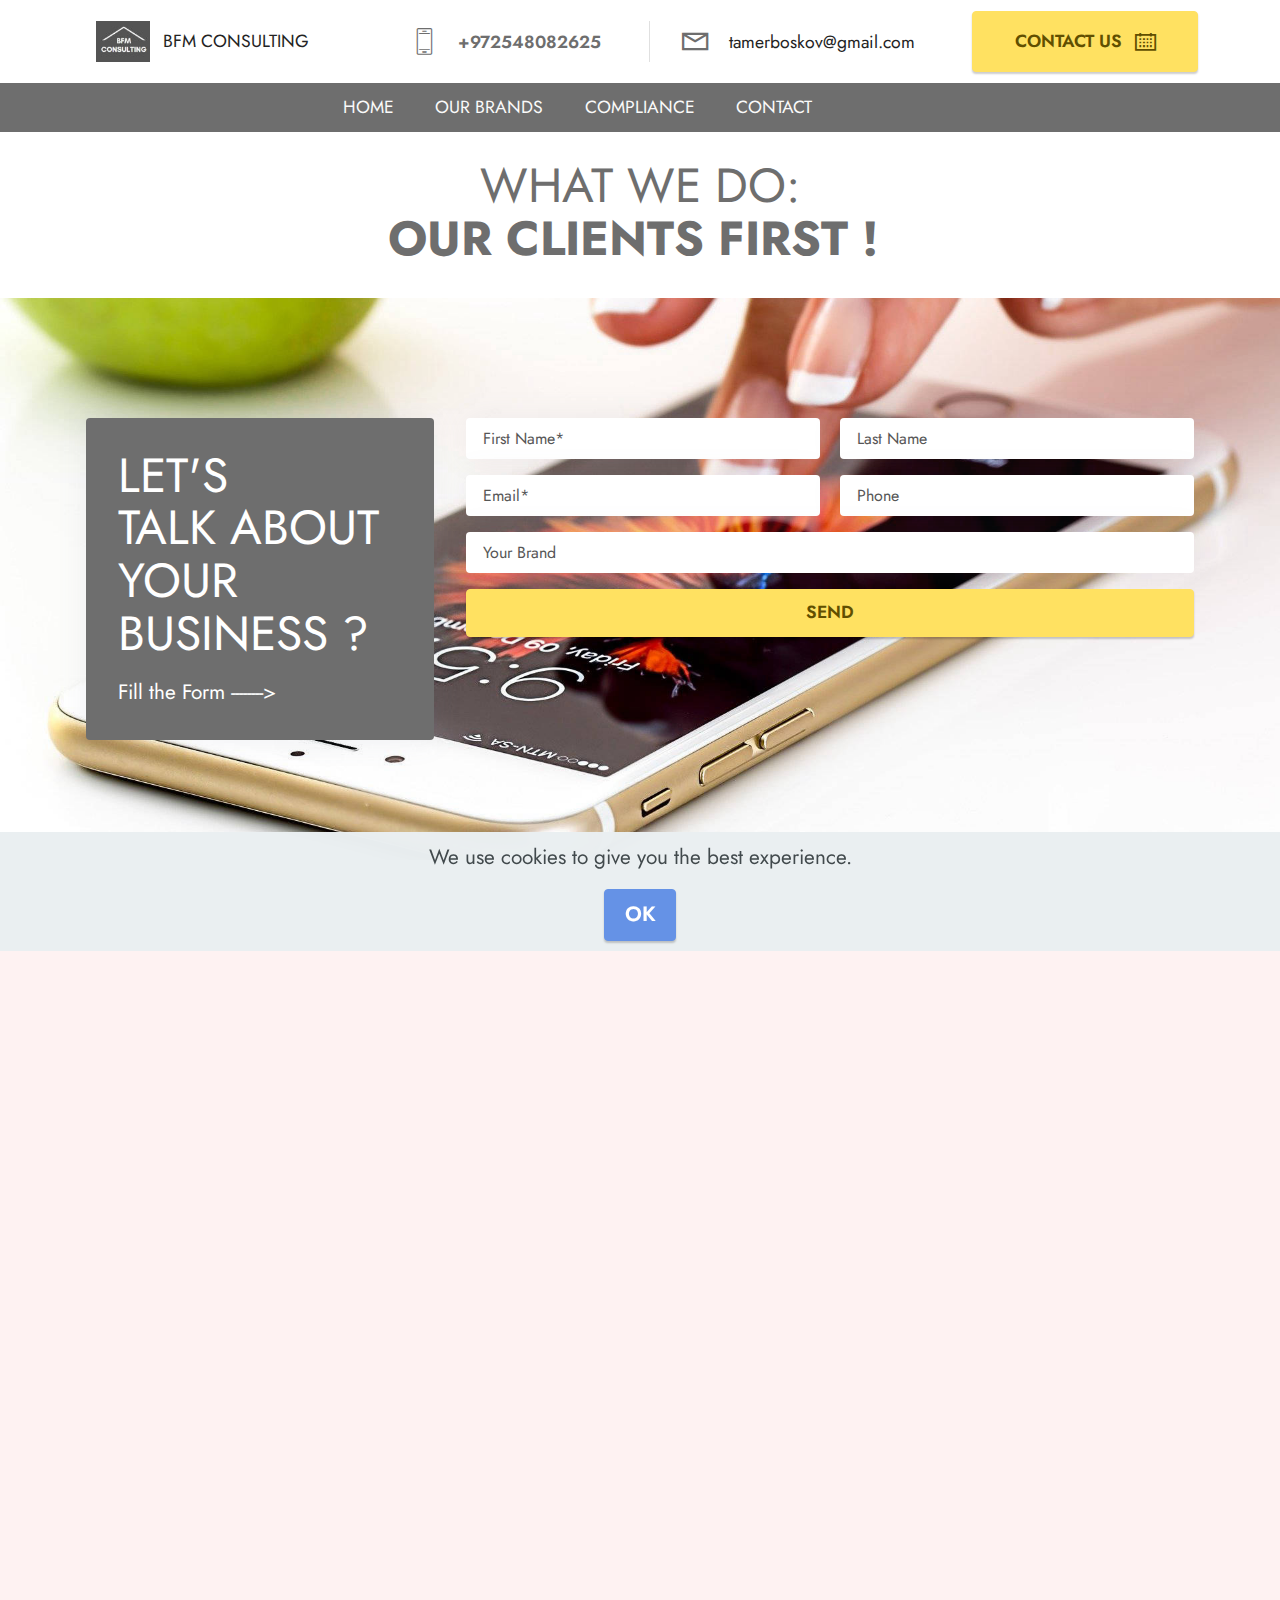
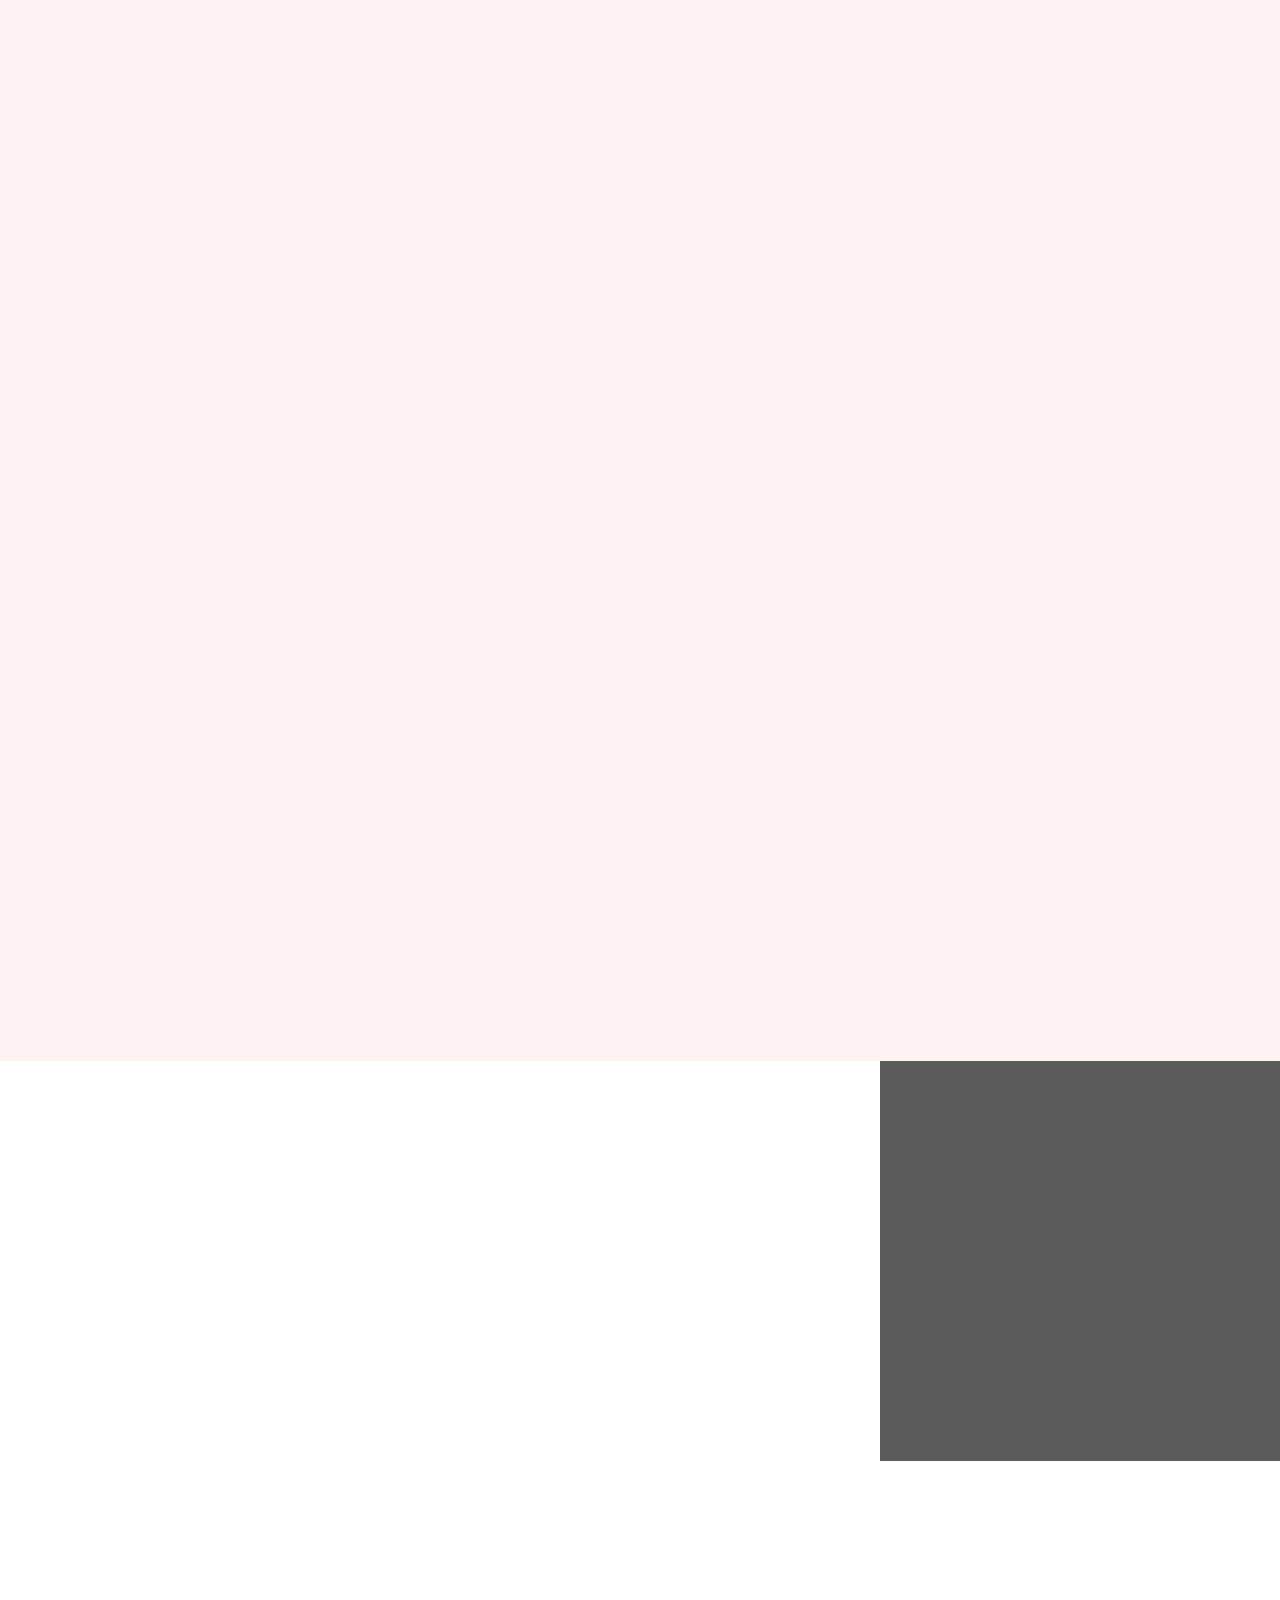
==== brands.html @ 161d2d4b "create github pages" ====
<!DOCTYPE html>
<html  >
<head>
  <!-- Site made with Mobirise Website Builder v5.3.10, https://mobirise.com -->
  <meta charset="UTF-8">
  <meta http-equiv="X-UA-Compatible" content="IE=edge">
  <meta name="generator" content="Mobirise v5.3.10, mobirise.com">
  <meta name="twitter:card" content="summary_large_image"/>
  <meta name="twitter:image:src" content="assets/images/brands-meta.jpg">
  <meta property="og:image" content="assets/images/brands-meta.jpg">
  <meta name="twitter:title" content="Brands">
  <meta name="viewport" content="width=device-width, initial-scale=1, minimum-scale=1">
  <link rel="shortcut icon" href="assets/images/screenshot-4-83x64.jpg" type="image/x-icon">
  <meta name="description" content="WHAT WE DO:
OUR CLIENTS FIRST ! ">
  
  
  <title>Brands</title>
  <link rel="stylesheet" href="assets/web/assets/mobirise-icons2/mobirise2.css">
  <link rel="stylesheet" href="assets/web/assets/mobirise-icons/mobirise-icons.css">
  <link rel="stylesheet" href="assets/tether/tether.min.css">
  <link rel="stylesheet" href="assets/bootstrap/css/bootstrap.min.css">
  <link rel="stylesheet" href="assets/bootstrap/css/bootstrap-grid.min.css">
  <link rel="stylesheet" href="assets/bootstrap/css/bootstrap-reboot.min.css">
  <link rel="stylesheet" href="assets/animatecss/animate.css">
  <link rel="stylesheet" href="assets/dropdown/css/style.css">
  <link rel="stylesheet" href="assets/formstyler/jquery.formstyler.css">
  <link rel="stylesheet" href="assets/formstyler/jquery.formstyler.theme.css">
  <link rel="stylesheet" href="assets/datepicker/jquery.datetimepicker.min.css">
  <link rel="stylesheet" href="assets/theme/css/style.css">
  <link rel="stylesheet" href="assets/recaptcha.css">
  <link rel="preload" href="https://fonts.googleapis.com/css?family=Jost:100,200,300,400,500,600,700,800,900,100i,200i,300i,400i,500i,600i,700i,800i,900i&display=swap" as="style" onload="this.onload=null;this.rel='stylesheet'">
  <noscript><link rel="stylesheet" href="https://fonts.googleapis.com/css?family=Jost:100,200,300,400,500,600,700,800,900,100i,200i,300i,400i,500i,600i,700i,800i,900i&display=swap"></noscript>
  <link rel="preload" as="style" href="assets/mobirise/css/mbr-additional.css"><link rel="stylesheet" href="assets/mobirise/css/mbr-additional.css" type="text/css">
  
  
  
  

<meta name="theme-color" content="#ffffff">
<link rel="manifest" href="manifest.json">
<script src="sw-connect.js"></script>
<meta name="apple-mobile-web-app-capable" content="yes">
<link rel="apple-touch-startup-image" media="(device-width: 320px) and (device-height: 568px) and (-webkit-device-pixel-ratio: 2) and (orientation: portrait)" href="assets/images/apple-launch-640x1136.png">
<link rel="apple-touch-startup-image" media="(device-width: 375px) and (device-height: 667px) and (-webkit-device-pixel-ratio: 2) and (orientation: portrait)" href="assets/images/apple-launch-750x1334.png">
<link rel="apple-touch-startup-image" media="(device-width: 414px) and (device-height: 736px) and (-webkit-device-pixel-ratio: 3) and (orientation: portrait)" href="assets/images/apple-launch-1242x2208.png">
<link rel="apple-touch-startup-image" media="(device-width: 375px) and (device-height: 812px) and (-webkit-device-pixel-ratio: 3) and (orientation: portrait)" href="assets/images/apple-launch-1125x2436.png">
<link rel="apple-touch-startup-image" media="(device-width: 768px) and (device-height: 1024px) and (-webkit-device-pixel-ratio: 2) and (orientation: portrait)" href="assets/images/apple-launch-1536x2048.png">
<link rel="apple-touch-startup-image" media="(device-width: 834px) and (device-height: 1112px) and (-webkit-device-pixel-ratio: 2) and (orientation: portrait)" href="assets/images/apple-launch-1668x2224.png">
<link rel="apple-touch-startup-image" media="(device-width: 1024px) and (device-height: 1366px) and (-webkit-device-pixel-ratio: 2) and (orientation: portrait)" href="assets/images/apple-launch-2048x2732.png">
<meta name="apple-mobile-web-app-status-bar-style" content="default">
<meta name="apple-mobile-web-app-title" content="urgence-punaises.fr">
<link rel="apple-touch-icon" href="apple-touch-icon.png"></head>
<body>
  
  <section class="extMenu3 menu cid-sTJ4PuAB9E" once="menu" id="extMenu3-w">

    

    <nav class="navbar navbar-dropdown align-items-center navbar-fixed-top navbar-toggleable-sm">
        <div class="menu-content-top">
            <div class="menu-logo">
                <div class="navbar-brand">
                    <span class="navbar-logo">
                        <a href="tel:+972527819448">
                            <img src="assets/images/screenshot-4-83x64.jpg" alt="Mobirise" style="height: 2.6rem;">
                        </a>
                    </span>
                    <span class="navbar-caption-wrap"><a href="index.html#extForm7-9" class="brand-link mbr-black text-black display-4">BFM CONSULTING&nbsp;<br></a></span>
                </div>
            </div>
            <div class="menu-content-right">
                <div class="info-widget">
                    <a href="tel:+33-11 83 80 60 69"><span class="widget-icon mbr-iconfont mbri-mobile2" style="color: rgb(110, 110, 110); fill: rgb(110, 110, 110);"></span></a>
                    <div class="widget-content display-4">
                        <p class="widget-title mbr-fonts-style display-4">+972548082625<br></p>
                        <p class="widget-text mbr-fonts-style display-4"></p>
                    </div>
                </div>
                <div class="info-widget">
                    <a href="mailto:contact@urgence-punaises.fr"><span class="widget-icon mbr-iconfont mobi-mbri-letter mobi-mbri" style="color: rgb(110, 110, 110); fill: rgb(110, 110, 110);"></span></a>
                    <div class="widget-content display-4">
                        <p class="widget-title mbr-fonts-style display-4"><a href="mailto:2plassociates@gmail.com" class="text-secondary"></a><a href="mailto:tamerboskov@gmail.com" class="text-black text-primary">tamerboskov@gmail.com</a></p>
                        <p class="widget-text mbr-fonts-style display-4"></p>
                    </div>
                </div>
                




                <div class="navbar-buttons mbr-section-btn"><a class="btn btn-lg btn-warning display-4" href="tel:+972527819448"><span class="mobi-mbri mobi-mbri-calendar mbr-iconfont mbr-iconfont-btn"></span>CONTACT US&nbsp;</a></div>






            </div>
        </div>
        <div class="menu-bottom">
            <div class="collapse navbar-collapse" id="navbarSupportedContent">
                <ul class="navbar-nav nav-dropdown js-float-line" data-app-modern-menu="true"><li class="nav-item">
                        <a class="nav-link link mbr-black text-white text-primary display-4" href="index.html#top">HOME</a>
                    </li>
                    <li class="nav-item">
                        <a class="nav-link link mbr-black text-white text-primary display-4" href="page1.html" aria-expanded="false">OUR BRANDS</a>
                        
                    </li>

                    
                    <li class="nav-item">
                        <a class="nav-link link mbr-black text-white text-primary display-4" href="index.html#extContent8-4">COMPLIANCE</a>
                    </li><li class="nav-item"><a class="nav-link link mbr-black text-white text-primary display-4" href="index.html#bottom">CONTACT&nbsp; &nbsp; &nbsp; &nbsp; &nbsp; &nbsp; &nbsp; &nbsp; &nbsp; &nbsp; &nbsp; &nbsp; &nbsp;</a></li></ul>

            </div>
            <button class="navbar-toggler " type="button" data-toggle="collapse" data-target="#navbarSupportedContent" aria-controls="navbarSupportedContent" aria-expanded="false" aria-label="Toggle navigation">
                <div class="hamburger">
                    <span></span>
                    <span></span>
                    <span></span>
                    <span></span>
                </div>
            </button>
        </div>
    </nav>
</section>

<section data-bs-version="5.1" class="content4 cid-sTJ4Pv6ePJ" id="content4-x">
    
    
    <div class="container">
        <div class="row justify-content-center">
            <div class="title col-md-12 col-lg-10">
                <h3 class="mbr-section-title mbr-fonts-style align-center mb-4 display-2">WHAT WE DO:<br><strong>OUR CLIENTS FIRST !&nbsp;</strong></h3>
                
                
            </div>
        </div>
    </div>
</section>

<section class="extForm cid-sTJ4Pvmwvd" id="extForm7-y">

    

    
    <div class="container">
        <div class="row main-row justify-content-center">
            <div class="col-sm-12 col-lg-8 col-md-6" data-form-type="formoid">
<!--Formbuilder Form-->
<form action="https://mobirise.eu/" method="POST" class="mbr-form form-with-styler" data-form-title="CONTACT PUNAISE"><input type="hidden" name="email" data-form-email="true" value="KkJBkmcEPVo8hna/oTwSGuGTBYBrMMyNIPhVUiSoBS+3VHI+VIdw+OJTYwgrBmfV5J6QWODzUwme0iHLczES+R+TJ14ZXHV0SpKsFDTtEpB2kE5xur3GnHf1W+qGceDS.DZX0VjxyXPMSX0kZS7KGMonuNxdCBMk/hmLZ7pPVxvwDq9q+olZOdxb/knfbGS7vsb2ekEN2l1GzvP0VdCy3iUHjWdRRNo3uUjbYJAWmg5I7BwQhhWRvvUYcu5FaJC7S">
<div class="row">
<div hidden="hidden" data-form-alert="" class="alert alert-success col-12">merci et a bientot !</div>
<div hidden="hidden" data-form-alert-danger="" class="alert alert-danger col-12"> </div>
</div>
<div class="dragArea row">
<div class="col-md-12 col-lg-6 form-group" data-for="firstname">
<input type="text" name="firstname" placeholder="First Name*" data-form-field="First Name" required="required" class="form-control display-7" value="" id="firstname-extForm7-y">
</div>
<div class="col-md-12 col-lg-6 form-group" data-for="lastname">
<input type="text" name="lastname" placeholder="Last Name" data-form-field="Last Name" class="form-control display-7" value="" id="lastname-extForm7-y">
</div>
<div data-for="email" class="col-md-12 col-lg-6 form-group">
<input type="email" name="email" placeholder="Email*" data-form-field="Email" class="form-control display-7" required="required" value="" id="email-extForm7-y">
</div>
<div data-for="phone" class="col-md-12 col-lg-6 form-group">
<input type="text" name="phone" placeholder="Phone" data-form-field="Phone" class="form-control display-7" required="required" value="" id="phone-extForm7-y">
</div>
<div class="col-lg-12 col-md-12 col-sm-12 form-group" data-for="Your Brand">
<input type="text" name="Your Brand" placeholder="Your Brand" data-form-field="Your Brand" class="form-control display-7" required="required" value="" id="Your Brand-extForm7-y">
</div>
<div class="col-md-12 input-group-btn">
<button type="submit" class="w-100 btn btn-form btn-warning display-4">SEND</button>
</div>
</div>
</form><!--Formbuilder Form-->
</div>
            <div class="col-sm-12 col-lg-4 col-md-6 text-block">            
                <div class="content-panel">
                    <h2 class="mbr-section-title mbr-fonts-style align-left pb-2 mbr-black display-2">LET'S<br>TALK ABOUT YOUR BUSINESS ?</h2>
                    <p class="content-block mbr-fonts-style align-left m-0 mbr-black display-7">Fill the Form --------&gt;</p>
                </div>
            </div>
        </div>
   </div>
</section>

<section data-bs-version="5" class="features12 cid-sTJ7nkX3gQ" id="features12-1b">
    
    
    

        <div class="row g-0 flex-row-reverse">
            <div class="col-12 col-md-12 col-lg-6">
                <div class="image-wrapper">
                    <img src="assets/images/screenshot-8-1202x570.jpeg" alt="Mobirise">
                </div>
            </div>
            <div class="col-12 col-md-12 col-lg-6">
                <div class="card_wrapper">
                    <div class="content_box">
                        <h4 class="mbr-section-title mbr-fonts-style display-1">follow them!</h4>
                        <p class="mbr-text mb-0 mbr-fonts-style display-2">7forallmankind</p>
                        <div class="mbr-section-btn"><a class="btn btn-lg btn-secondary display-4" href="https://www.7forallmankind.com" target="_blank">VIEW MORE</a></div>
                    </div>
                    
                </div>
            </div>
        </div>
        
</section>

<section data-bs-version="5" class="features12 cid-sTJ8DndUUl" id="features12-1d">
    
    
    

        <div class="row g-0">
            <div class="col-12 col-md-12 col-lg-6">
                <div class="image-wrapper">
                    <a href="https://www.superdry.com" target="_blank"><img src="assets/images/screenshot-6-1057x555.jpg" alt="Mobirise"></a>
                </div>
            </div>
            <div class="col-12 col-md-12 col-lg-6">
                <div class="card_wrapper">
                    <div class="content_box">
                        <h4 class="mbr-section-title mbr-fonts-style display-1">follow them!</h4>
                        <p class="mbr-text mb-0 mbr-fonts-style display-2">superdry.com</p>
                        <div class="mbr-section-btn"><a class="btn btn-lg btn-secondary display-4" href="https://www.superdry.com" target="_blank">VIEW MORE</a></div>
                    </div>
                    
                </div>
            </div>
        </div>
        
</section>

<section data-bs-version="5" class="features12 cid-sTJ9f3Xq1x" id="features12-1e">
    
    
    

        <div class="row g-0 flex-row-reverse">
            <div class="col-12 col-md-12 col-lg-6">
                <div class="image-wrapper">
                    <img src="assets/images/screenshot-8-1009x594.jpg" alt="Mobirise">
                </div>
            </div>
            <div class="col-12 col-md-12 col-lg-6">
                <div class="card_wrapper">
                    <div class="content_box">
                        <h4 class="mbr-section-title mbr-fonts-style display-1">follow them!</h4>
                        <p class="mbr-text mb-0 mbr-fonts-style display-2">truereligion.com</p>
                        <div class="mbr-section-btn"><a class="btn btn-lg btn-secondary display-4" href="https://www.truereligion.com" target="_blank">VIEW MORE</a></div>
                    </div>
                    
                </div>
            </div>
        </div>
        
</section>

<section data-bs-version="5" class="features12 cid-sTJa5gdM7x" id="features12-1f">
    
    
    

        <div class="row g-0 flex-row-reverse">
            <div class="col-12 col-md-12 col-lg-6">
                <div class="image-wrapper">
                    <a href="https://sunrisebrands.com/" target="_blank"><img src="assets/images/screenshot-9-986x636.jpg" alt="Mobirise"></a>
                </div>
            </div>
            <div class="col-12 col-md-12 col-lg-6">
                <div class="card_wrapper">
                    <div class="content_box">
                        <h4 class="mbr-section-title mbr-fonts-style display-1">follow them!</h4>
                        <p class="mbr-text mb-0 mbr-fonts-style display-2">sunrisebrands.com</p>
                        <div class="mbr-section-btn"><a class="btn btn-lg btn-secondary display-4" href="https://www.7forallmankind.com" target="_blank">VIEW MORE</a></div>
                    </div>
                    
                </div>
            </div>
        </div>
        
</section>

<section class="extMap cid-sTJ4Pxmc9G" id="extMap2-15">
    


    <div class="container-fluid">

        <div class="d-flex justify-content-center">
            <div class="relative">
                <div class="google-map"><iframe frameborder="0" style="border:0" src="https://www.google.com/maps/embed/v1/place?key=AIzaSyCNveGQ9bfpKFwWzQLLftrR9hNiHwdqQG8&amp;q=10828 FRUITLAND DRIVE, STUDIO CITY, CA 91604 USA" allowfullscreen=""></iframe></div>
                <div class="block">
                    <h2 class="title mbr-fonts-style mbr-bold display-2"><br>MEET US</h2>
                    <div class="line"></div>
                    <p class="mbr-fonts-style mbr-text text display-7"><br>BFM CONSULTING GROUP, INC<br><br>10828 FRUITLAND DRIVE, STUDIO CITY, CA 91604 USA<br>BFMCONSULT@gmail.com
<br>
<br><br>&nbsp;</p>
                </div>
            </div>
        </div>
    </div>
</section>

<section data-bs-version="5.1" class="footer7 cid-sTJ4Py1z1o mbr-reveal" once="footers" id="footer7-16">

    

    

    <div class="container">
        <div class="media-container-row align-center mbr-white">
            <div class="col-12">
                <p class="mbr-text mb-0 mbr-fonts-style display-7">Copyright 2022&nbsp; © BFM CONSULTING GROUP, INC</p>
            </div>
        </div>
    </div>
</section><section style="background-color: #fff; font-family: -apple-system, BlinkMacSystemFont, 'Segoe UI', 'Roboto', 'Helvetica Neue', Arial, sans-serif; color:#aaa; font-size:12px; padding: 0; align-items: center; display: flex;"><a href="https://mobirise.site/e" style="flex: 1 1; height: 3rem; padding-left: 1rem;"></a><p style="flex: 0 0 auto; margin:0; padding-right:1rem;"><a href="https://mobirise.site/t" style="color:#aaa;">Designed</a> with Mobirise html web template</p></section><script src="assets/web/assets/jquery/jquery.min.js"></script>  <script src="assets/popper/popper.min.js"></script>  <script src="assets/tether/tether.min.js"></script>  <script src="assets/bootstrap/js/bootstrap.min.js"></script>  <script src="assets/web/assets/cookies-alert-plugin/cookies-alert-core.js"></script>  <script src="assets/web/assets/cookies-alert-plugin/cookies-alert-script.js"></script>  <script src="assets/smoothscroll/smooth-scroll.js"></script>  <script src="assets/viewportchecker/jquery.viewportchecker.js"></script>  <script src="assets/dropdown/js/nav-dropdown.js"></script>  <script src="assets/dropdown/js/navbar-dropdown.js"></script>  <script src="assets/touchswipe/jquery.touch-swipe.min.js"></script>  <script src="assets/formstyler/jquery.formstyler.js"></script>  <script src="assets/formstyler/jquery.formstyler.min.js"></script>  <script src="assets/datepicker/jquery.datetimepicker.full.js"></script>  <script src="assets/theme/js/script.js"></script>  <script src="assets/formoid.min.js"></script>  
  
  
<input name="cookieData" type="hidden" data-cookie-customDialogSelector='null' data-cookie-colorText='#424a4d' data-cookie-colorBg='rgba(234, 239, 241, 0.99)' data-cookie-textButton='OK' data-cookie-colorButton='' data-cookie-colorLink='#424a4d' data-cookie-underlineLink='true' data-cookie-text="We use cookies to give you the best experience.">
    <input name="animation" type="hidden">
  
</body>
</html>
---- assets/web/assets/mobirise-icons2/mobirise2.css ----
@font-face {
  font-family: 'Moririse2';
  font-display: swap;
  src:  url('mobirise2.eot?f2bix4');
  src:  url('mobirise2.eot?f2bix4#iefix') format('embedded-opentype'),
    url('mobirise2.ttf?f2bix4') format('truetype'),
    url('mobirise2.woff?f2bix4') format('woff'),
    url('mobirise2.svg?f2bix4#mobirise2') format('svg');
  font-weight: normal;
  font-style: normal;
}

[class^="mobi-"], [class*=" mobi-"] {
  /* use !important to prevent issues with browser extensions that change fonts */
  font-family: 'Moririse2' !important;
  speak: none;
  font-style: normal;
  font-weight: normal;
  font-variant: normal;
  text-transform: none;
  line-height: 1;

  /* Better Font Rendering =========== */
  -webkit-font-smoothing: antialiased;
  -moz-osx-font-smoothing: grayscale;
}

.mobi-mbri-add-submenu:before {
  content: "\e900";
}
.mobi-mbri-alert:before {
  content: "\e901";
}
.mobi-mbri-align-center:before {
  content: "\e902";
}
.mobi-mbri-align-justify:before {
  content: "\e903";
}
.mobi-mbri-align-left:before {
  content: "\e904";
}
.mobi-mbri-align-right:before {
  content: "\e905";
}
.mobi-mbri-android:before {
  content: "\e906";
}
.mobi-mbri-apple:before {
  content: "\e907";
}
.mobi-mbri-arrow-down:before {
  content: "\e908";
}
.mobi-mbri-arrow-next:before {
  content: "\e909";
}
.mobi-mbri-arrow-prev:before {
  content: "\e90a";
}
.mobi-mbri-arrow-up:before {
  content: "\e90b";
}
.mobi-mbri-bold:before {
  content: "\e90c";
}
.mobi-mbri-bookmark:before {
  content: "\e90d";
}
.mobi-mbri-bootstrap:before {
  content: "\e90e";
}
.mobi-mbri-briefcase:before {
  content: "\e90f";
}
.mobi-mbri-browse:before {
  content: "\e910";
}
.mobi-mbri-bulleted-list:before {
  content: "\e911";
}
.mobi-mbri-calendar:before {
  content: "\e912";
}
.mobi-mbri-camera:before {
  content: "\e913";
}
.mobi-mbri-cart-add:before {
  content: "\e914";
}
.mobi-mbri-cart-full:before {
  content: "\e915";
}
.mobi-mbri-cash:before {
  content: "\e916";
}
.mobi-mbri-change-style:before {
  content: "\e917";
}
.mobi-mbri-chat:before {
  content: "\e918";
}
.mobi-mbri-clock:before {
  content: "\e919";
}
.mobi-mbri-close:before {
  content: "\e91a";
}
.mobi-mbri-cloud:before {
  content: "\e91b";
}
.mobi-mbri-code:before {
  content: "\e91c";
}
.mobi-mbri-contact-form:before {
  content: "\e91d";
}
.mobi-mbri-credit-card:before {
  content: "\e91e";
}
.mobi-mbri-cursor-click:before {
  content: "\e91f";
}
.mobi-mbri-cust-feedback:before {
  content: "\e920";
}
.mobi-mbri-database:before {
  content: "\e921";
}
.mobi-mbri-delivery:before {
  content: "\e922";
}
.mobi-mbri-desktop:before {
  content: "\e923";
}
.mobi-mbri-devices:before {
  content: "\e924";
}
.mobi-mbri-down:before {
  content: "\e925";
}
.mobi-mbri-download-2:before {
  content: "\e926";
}
.mobi-mbri-download:before {
  content: "\e927";
}
.mobi-mbri-drag-n-drop-2:before {
  content: "\e928";
}
.mobi-mbri-drag-n-drop:before {
  content: "\e929";
}
.mobi-mbri-edit-2:before {
  content: "\e92a";
}
.mobi-mbri-edit:before {
  content: "\e92b";
}
.mobi-mbri-error:before {
  content: "\e92c";
}
.mobi-mbri-extension:before {
  content: "\e92d";
}
.mobi-mbri-features:before {
  content: "\e92e";
}
.mobi-mbri-file:before {
  content: "\e92f";
}
.mobi-mbri-flag:before {
  content: "\e930";
}
.mobi-mbri-folder:before {
  content: "\e931";
}
.mobi-mbri-gift:before {
  content: "\e932";
}
.mobi-mbri-github:before {
  content: "\e933";
}
.mobi-mbri-globe-2:before {
  content: "\e934";
}
.mobi-mbri-globe:before {
  content: "\e935";
}
.mobi-mbri-growing-chart:before {
  content: "\e936";
}
.mobi-mbri-hearth:before {
  content: "\e937";
}
.mobi-mbri-help:before {
  content: "\e938";
}
.mobi-mbri-home:before {
  content: "\e939";
}
.mobi-mbri-hot-cup:before {
  content: "\e93a";
}
.mobi-mbri-idea:before {
  content: "\e93b";
}
.mobi-mbri-image-gallery:before {
  content: "\e93c";
}
.mobi-mbri-image-slider:before {
  content: "\e93d";
}
.mobi-mbri-info:before {
  content: "\e93e";
}
.mobi-mbri-italic:before {
  content: "\e93f";
}
.mobi-mbri-key:before {
  content: "\e940";
}
.mobi-mbri-laptop:before {
  content: "\e941";
}
.mobi-mbri-layers:before {
  content: "\e942";
}
.mobi-mbri-left-right:before {
  content: "\e943";
}
.mobi-mbri-left:before {
  content: "\e944";
}
.mobi-mbri-letter:before {
  content: "\e945";
}
.mobi-mbri-like:before {
  content: "\e946";
}
.mobi-mbri-link:before {
  content: "\e947";
}
.mobi-mbri-lock:before {
  content: "\e948";
}
.mobi-mbri-login:before {
  content: "\e949";
}
.mobi-mbri-logout:before {
  content: "\e94a";
}
.mobi-mbri-magic-stick:before {
  content: "\e94b";
}
.mobi-mbri-map-pin:before {
  content: "\e94c";
}
.mobi-mbri-menu:before {
  content: "\e94d";
}
.mobi-mbri-mobile-2:before {
  content: "\e94e";
}
.mobi-mbri-mobile-horizontal:before {
  content: "\e94f";
}
.mobi-mbri-mobile:before {
  content: "\e950";
}
.mobi-mbri-mobirise:before {
  content: "\e951";
}
.mobi-mbri-more-horizontal:before {
  content: "\e952";
}
.mobi-mbri-more-vertical:before {
  content: "\e953";
}
.mobi-mbri-music:before {
  content: "\e954";
}
.mobi-mbri-new-file:before {
  content: "\e955";
}
.mobi-mbri-numbered-list:before {
  content: "\e956";
}
.mobi-mbri-opened-folder:before {
  content: "\e957";
}
.mobi-mbri-pages:before {
  content: "\e958";
}
.mobi-mbri-paper-plane:before {
  content: "\e959";
}
.mobi-mbri-paperclip:before {
  content: "\e95a";
}
.mobi-mbri-phone:before {
  content: "\e95b";
}
.mobi-mbri-photo:before {
  content: "\e95c";
}
.mobi-mbri-photos:before {
  content: "\e95d";
}
.mobi-mbri-pin:before {
  content: "\e95e";
}
.mobi-mbri-play:before {
  content: "\e95f";
}
.mobi-mbri-plus:before {
  content: "\e960";
}
.mobi-mbri-preview:before {
  content: "\e961";
}
.mobi-mbri-print:before {
  content: "\e962";
}
.mobi-mbri-protect:before {
  content: "\e963";
}
.mobi-mbri-question:before {
  content: "\e964";
}
.mobi-mbri-quote-left:before {
  content: "\e965";
}
.mobi-mbri-quote-right:before {
  content: "\e966";
}
.mobi-mbri-redo:before {
  content: "\e967";
}
.mobi-mbri-refresh:before {
  content: "\e968";
}
.mobi-mbri-responsive-2:before {
  content: "\e969";
}
.mobi-mbri-responsive:before {
  content: "\e96a";
}
.mobi-mbri-right:before {
  content: "\e96b";
}
.mobi-mbri-rocket:before {
  content: "\e96c";
}
.mobi-mbri-sad-face:before {
  content: "\e96d";
}
.mobi-mbri-sale:before {
  content: "\e96e";
}
.mobi-mbri-save:before {
  content: "\e96f";
}
.mobi-mbri-search:before {
  content: "\e970";
}
.mobi-mbri-setting-2:before {
  content: "\e971";
}
.mobi-mbri-setting-3:before {
  content: "\e972";
}
.mobi-mbri-setting:before {
  content: "\e973";
}
.mobi-mbri-share:before {
  content: "\e974";
}
.mobi-mbri-shopping-bag:before {
  content: "\e975";
}
.mobi-mbri-shopping-basket:before {
  content: "\e976";
}
.mobi-mbri-shopping-cart:before {
  content: "\e977";
}
.mobi-mbri-sites:before {
  content: "\e978";
}
.mobi-mbri-smile-face:before {
  content: "\e979";
}
.mobi-mbri-speed:before {
  content: "\e97a";
}
.mobi-mbri-star:before {
  content: "\e97b";
}
.mobi-mbri-success:before {
  content: "\e97c";
}
.mobi-mbri-sun:before {
  content: "\e97d";
}
.mobi-mbri-sun2:before {
  content: "\e97e";
}
.mobi-mbri-tablet-vertical:before {
  content: "\e97f";
}
.mobi-mbri-tablet:before {
  content: "\e980";
}
.mobi-mbri-target:before {
  content: "\e981";
}
.mobi-mbri-timer:before {
  content: "\e982";
}
.mobi-mbri-to-ftp:before {
  content: "\e983";
}
.mobi-mbri-to-local-drive:before {
  content: "\e984";
}
.mobi-mbri-touch-swipe:before {
  content: "\e985";
}
.mobi-mbri-touch:before {
  content: "\e986";
}
.mobi-mbri-trash:before {
  content: "\e987";
}
.mobi-mbri-underline:before {
  content: "\e988";
}
.mobi-mbri-undo:before {
  content: "\e989";
}
.mobi-mbri-unlink:before {
  content: "\e98a";
}
.mobi-mbri-unlock:before {
  content: "\e98b";
}
.mobi-mbri-up-down:before {
  content: "\e98c";
}
.mobi-mbri-up:before {
  content: "\e98d";
}
.mobi-mbri-update:before {
  content: "\e98e";
}
.mobi-mbri-upload-2:before {
  content: "\e98f";
}
.mobi-mbri-upload:before {
  content: "\e990";
}
.mobi-mbri-user-2:before {
  content: "\e991";
}
.mobi-mbri-user:before {
  content: "\e992";
}
.mobi-mbri-users:before {
  content: "\e993";
}
.mobi-mbri-video-play:before {
  content: "\e994";
}
.mobi-mbri-video:before {
  content: "\e995";
}
.mobi-mbri-watch:before {
  content: "\e996";
}
.mobi-mbri-website-theme-2:before {
  content: "\e997";
}
.mobi-mbri-website-theme:before {
  content: "\e998";
}
.mobi-mbri-wifi:before {
  content: "\e999";
}
.mobi-mbri-windows:before {
  content: "\e99a";
}
.mobi-mbri-zoom-in:before {
  content: "\e99b";
}
.mobi-mbri-zoom-out:before {
  content: "\e99c";
}
---- assets/web/assets/mobirise-icons/mobirise-icons.css ----
@font-face {
  font-family: 'MobiriseIcons';
  src:  url('mobirise-icons.eot?spat4u');
  src:  url('mobirise-icons.eot?spat4u#iefix') format('embedded-opentype'),
    url('mobirise-icons.ttf?spat4u') format('truetype'),
    url('mobirise-icons.woff?spat4u') format('woff'),
    url('mobirise-icons.svg?spat4u#MobiriseIcons') format('svg');
  font-weight: normal;
  font-style: normal;
  font-display: swap;
}

[class^="mbri-"], [class*=" mbri-"] {
  /* use !important to prevent issues with browser extensions that change fonts */
  font-family: MobiriseIcons !important;
  speak: none;
  font-style: normal;
  font-weight: normal;
  font-variant: normal;
  text-transform: none;
  line-height: 1;

  /* Better Font Rendering =========== */
  -webkit-font-smoothing: antialiased;
  -moz-osx-font-smoothing: grayscale;
}

.mbri-add-submenu:before {
  content: "\e900";
}
.mbri-alert:before {
  content: "\e901";
}
.mbri-align-center:before {
  content: "\e902";
}
.mbri-align-justify:before {
  content: "\e903";
}
.mbri-align-left:before {
  content: "\e904";
}
.mbri-align-right:before {
  content: "\e905";
}
.mbri-android:before {
  content: "\e906";
}
.mbri-apple:before {
  content: "\e907";
}
.mbri-arrow-down:before {
  content: "\e908";
}
.mbri-arrow-next:before {
  content: "\e909";
}
.mbri-arrow-prev:before {
  content: "\e90a";
}
.mbri-arrow-up:before {
  content: "\e90b";
}
.mbri-bold:before {
  content: "\e90c";
}
.mbri-bookmark:before {
  content: "\e90d";
}
.mbri-bootstrap:before {
  content: "\e90e";
}
.mbri-briefcase:before {
  content: "\e90f";
}
.mbri-browse:before {
  content: "\e910";
}
.mbri-bulleted-list:before {
  content: "\e911";
}
.mbri-calendar:before {
  content: "\e912";
}
.mbri-camera:before {
  content: "\e913";
}
.mbri-cart-add:before {
  content: "\e914";
}
.mbri-cart-full:before {
  content: "\e915";
}
.mbri-cash:before {
  content: "\e916";
}
.mbri-change-style:before {
  content: "\e917";
}
.mbri-chat:before {
  content: "\e918";
}
.mbri-clock:before {
  content: "\e919";
}
.mbri-close:before {
  content: "\e91a";
}
.mbri-cloud:before {
  content: "\e91b";
}
.mbri-code:before {
  content: "\e91c";
}
.mbri-contact-form:before {
  content: "\e91d";
}
.mbri-credit-card:before {
  content: "\e91e";
}
.mbri-cursor-click:before {
  content: "\e91f";
}
.mbri-cust-feedback:before {
  content: "\e920";
}
.mbri-database:before {
  content: "\e921";
}
.mbri-delivery:before {
  content: "\e922";
}
.mbri-desktop:before {
  content: "\e923";
}
.mbri-devices:before {
  content: "\e924";
}
.mbri-down:before {
  content: "\e925";
}
.mbri-download:before {
  content: "\e989";
}
.mbri-drag-n-drop:before {
  content: "\e927";
}
.mbri-drag-n-drop2:before {
  content: "\e928";
}
.mbri-edit:before {
  content: "\e929";
}
.mbri-edit2:before {
  content: "\e92a";
}
.mbri-error:before {
  content: "\e92b";
}
.mbri-extension:before {
  content: "\e92c";
}
.mbri-features:before {
  content: "\e92d";
}
.mbri-file:before {
  content: "\e92e";
}
.mbri-flag:before {
  content: "\e92f";
}
.mbri-folder:before {
  content: "\e930";
}
.mbri-gift:before {
  content: "\e931";
}
.mbri-github:before {
  content: "\e932";
}
.mbri-globe:before {
  content: "\e933";
}
.mbri-globe-2:before {
  content: "\e934";
}
.mbri-growing-chart:before {
  content: "\e935";
}
.mbri-hearth:before {
  content: "\e936";
}
.mbri-help:before {
  content: "\e937";
}
.mbri-home:before {
  content: "\e938";
}
.mbri-hot-cup:before {
  content: "\e939";
}
.mbri-idea:before {
  content: "\e93a";
}
.mbri-image-gallery:before {
  content: "\e93b";
}
.mbri-image-slider:before {
  content: "\e93c";
}
.mbri-info:before {
  content: "\e93d";
}
.mbri-italic:before {
  content: "\e93e";
}
.mbri-key:before {
  content: "\e93f";
}
.mbri-laptop:before {
  content: "\e940";
}
.mbri-layers:before {
  content: "\e941";
}
.mbri-left-right:before {
  content: "\e942";
}
.mbri-left:before {
  content: "\e943";
}
.mbri-letter:before {
  content: "\e944";
}
.mbri-like:before {
  content: "\e945";
}
.mbri-link:before {
  content: "\e946";
}
.mbri-lock:before {
  content: "\e947";
}
.mbri-login:before {
  content: "\e948";
}
.mbri-logout:before {
  content: "\e949";
}
.mbri-magic-stick:before {
  content: "\e94a";
}
.mbri-map-pin:before {
  content: "\e94b";
}
.mbri-menu:before {
  content: "\e94c";
}
.mbri-mobile:before {
  content: "\e94d";
}
.mbri-mobile2:before {
  content: "\e94e";
}
.mbri-mobirise:before {
  content: "\e94f";
}
.mbri-more-horizontal:before {
  content: "\e950";
}
.mbri-more-vertical:before {
  content: "\e951";
}
.mbri-music:before {
  content: "\e952";
}
.mbri-new-file:before {
  content: "\e953";
}
.mbri-numbered-list:before {
  content: "\e954";
}
.mbri-opened-folder:before {
  content: "\e955";
}
.mbri-pages:before {
  content: "\e956";
}
.mbri-paper-plane:before {
  content: "\e957";
}
.mbri-paperclip:before {
  content: "\e958";
}
.mbri-photo:before {
  content: "\e959";
}
.mbri-photos:before {
  content: "\e95a";
}
.mbri-pin:before {
  content: "\e95b";
}
.mbri-play:before {
  content: "\e95c";
}
.mbri-plus:before {
  content: "\e95d";
}
.mbri-preview:before {
  content: "\e95e";
}
.mbri-print:before {
  content: "\e95f";
}
.mbri-protect:before {
  content: "\e960";
}
.mbri-question:before {
  content: "\e961";
}
.mbri-quote-left:before {
  content: "\e962";
}
.mbri-quote-right:before {
  content: "\e963";
}
.mbri-refresh:before {
  content: "\e964";
}
.mbri-responsive:before {
  content: "\e965";
}
.mbri-right:before {
  content: "\e966";
}
.mbri-rocket:before {
  content: "\e967";
}
.mbri-sad-face:before {
  content: "\e968";
}
.mbri-sale:before {
  content: "\e969";
}
.mbri-save:before {
  content: "\e96a";
}
.mbri-search:before {
  content: "\e96b";
}
.mbri-setting:before {
  content: "\e96c";
}
.mbri-setting2:before {
  content: "\e96d";
}
.mbri-setting3:before {
  content: "\e96e";
}
.mbri-share:before {
  content: "\e96f";
}
.mbri-shopping-bag:before {
  content: "\e970";
}
.mbri-shopping-basket:before {
  content: "\e971";
}
.mbri-shopping-cart:before {
  content: "\e972";
}
.mbri-sites:before {
  content: "\e973";
}
.mbri-smile-face:before {
  content: "\e974";
}
.mbri-speed:before {
  content: "\e975";
}
.mbri-star:before {
  content: "\e976";
}
.mbri-success:before {
  content: "\e977";
}
.mbri-sun:before {
  content: "\e978";
}
.mbri-sun2:before {
  content: "\e979";
}
.mbri-tablet:before {
  content: "\e97a";
}
.mbri-tablet-vertical:before {
  content: "\e97b";
}
.mbri-target:before {
  content: "\e97c";
}
.mbri-timer:before {
  content: "\e97d";
}
.mbri-to-ftp:before {
  content: "\e97e";
}
.mbri-to-local-drive:before {
  content: "\e97f";
}
.mbri-touch-swipe:before {
  content: "\e980";
}
.mbri-touch:before {
  content: "\e981";
}
.mbri-trash:before {
  content: "\e982";
}
.mbri-underline:before {
  content: "\e983";
}
.mbri-unlink:before {
  content: "\e984";
}
.mbri-unlock:before {
  content: "\e985";
}
.mbri-up-down:before {
  content: "\e986";
}
.mbri-up:before {
  content: "\e987";
}
.mbri-update:before {
  content: "\e988";
}
.mbri-upload:before {
 content: "\e926"; 
}
.mbri-user:before {
  content: "\e98a";
}
.mbri-user2:before {
  content: "\e98b";
}
.mbri-users:before {
  content: "\e98c";
}
.mbri-video:before {
  content: "\e98d";
}
.mbri-video-play:before {
  content: "\e98e";
}
.mbri-watch:before {
  content: "\e98f";
}
.mbri-website-theme:before {
  content: "\e990";
}
.mbri-wifi:before {
  content: "\e991";
}
.mbri-windows:before {
  content: "\e992";
}
.mbri-zoom-out:before {
  content: "\e993";
}
.mbri-redo:before {
  content: "\e994";
}
.mbri-undo:before {
  content: "\e995";
}
---- assets/dropdown/css/style.css ----
.navbar-dropdown {
  left: 0;
  padding: 0;
  position: absolute;
  right: 0;
  top: 0;
  transition: all 0.45s ease;
  z-index: 1030;
  background: #282828; }
  .navbar-dropdown .navbar-logo {
    margin-right: 0.8rem;
    transition: margin 0.3s ease-in-out;
    vertical-align: middle; }
    .navbar-dropdown .navbar-logo img {
      height: 3.125rem;
      transition: all 0.3s ease-in-out; }
    .navbar-dropdown .navbar-logo.mbr-iconfont {
      font-size: 3.125rem;
      line-height: 3.125rem; }
  .navbar-dropdown .navbar-caption {
    font-weight: 700;
    white-space: normal;
    vertical-align: -4px;
    line-height: 3.125rem !important; }
    .navbar-dropdown .navbar-caption, .navbar-dropdown .navbar-caption:hover {
      color: inherit;
      text-decoration: none; }
  .navbar-dropdown .mbr-iconfont + .navbar-caption {
    vertical-align: -1px; }
  .navbar-dropdown.navbar-fixed-top {
    position: fixed; }
  .navbar-dropdown .navbar-brand span {
    vertical-align: -4px; }
  .navbar-dropdown.bg-color.transparent {
    background: none; }
  .navbar-dropdown.navbar-short .navbar-brand {
    padding: 0.625rem 0; }
    .navbar-dropdown.navbar-short .navbar-brand span {
      vertical-align: -1px; }
  .navbar-dropdown.navbar-short .navbar-caption {
    line-height: 2.375rem !important;
    vertical-align: -2px; }
  .navbar-dropdown.navbar-short .navbar-logo {
    margin-right: 0.5rem; }
    .navbar-dropdown.navbar-short .navbar-logo img {
      height: 2.375rem; }
    .navbar-dropdown.navbar-short .navbar-logo.mbr-iconfont {
      font-size: 2.375rem;
      line-height: 2.375rem; }
  .navbar-dropdown.navbar-short .mbr-table-cell {
    height: 3.625rem; }
  .navbar-dropdown .navbar-close {
    left: 0.6875rem;
    position: fixed;
    top: 0.75rem;
    z-index: 1000; }
  .navbar-dropdown .hamburger-icon {
    content: "";
    display: inline-block;
    vertical-align: middle;
    width: 16px;
    -webkit-box-shadow: 0 -6px 0 1px #282828,0 0 0 1px #282828,0 6px 0 1px #282828;
    -moz-box-shadow: 0 -6px 0 1px #282828,0 0 0 1px #282828,0 6px 0 1px #282828;
    box-shadow: 0 -6px 0 1px #282828,0 0 0 1px #282828,0 6px 0 1px #282828; }

.dropdown-menu .dropdown-toggle[data-toggle="dropdown-submenu"]::after {
  border-bottom: 0.35em solid transparent;
  border-left: 0.35em solid;
  border-right: 0;
  border-top: 0.35em solid transparent;
  margin-left: 0.3rem; }

.dropdown-menu .dropdown-item:focus {
  outline: 0; }

.nav-dropdown {
  font-size: 0.75rem;
  font-weight: 500;
  height: auto !important; }
  .nav-dropdown .nav-btn {
    padding-left: 1rem; }
  .nav-dropdown .link {
    margin: .667em 1.667em;
    font-weight: 500;
    padding: 0;
    transition: color .2s ease-in-out; }
    .nav-dropdown .link.dropdown-toggle {
      margin-right: 2.583em; }
      .nav-dropdown .link.dropdown-toggle::after {
        margin-left: .25rem;
        border-top: 0.35em solid;
        border-right: 0.35em solid transparent;
        border-left: 0.35em solid transparent;
        border-bottom: 0; }
      .nav-dropdown .link.dropdown-toggle[aria-expanded="true"] {
        margin: 0;
        padding: 0.667em 3.263em  0.667em 1.667em; }
  .nav-dropdown .link::after,
  .nav-dropdown .dropdown-item::after {
    color: inherit; }
  .nav-dropdown .btn {
    font-size: 0.75rem;
    font-weight: 700;
    letter-spacing: 0;
    margin-bottom: 0;
    padding-left: 1.25rem;
    padding-right: 1.25rem; }
  .nav-dropdown .dropdown-menu {
    border-radius: 0;
    border: 0;
    left: 0;
    margin: 0;
    padding-bottom: 1.25rem;
    padding-top: 1.25rem;
    position: relative; }
  .nav-dropdown .dropdown-submenu {
    margin-left: 0.125rem;
    top: 0; }
  .nav-dropdown .dropdown-item {
    font-weight: 500;
    line-height: 2;
    padding: 0.3846em 4.615em 0.3846em 1.5385em;
    position: relative;
    transition: color .2s ease-in-out, background-color .2s ease-in-out; }
    .nav-dropdown .dropdown-item::after {
      margin-top: -0.3077em;
      position: absolute;
      right: 1.1538em;
      top: 50%; }
    .nav-dropdown .dropdown-item:focus, .nav-dropdown .dropdown-item:hover {
      background: none; }

@media (max-width: 767px) {
  .nav-dropdown.navbar-toggleable-sm {
    bottom: 0;
    display: none;
    left: 0;
    overflow-x: hidden;
    position: fixed;
    top: 0;
    transform: translateX(-100%);
    -ms-transform: translateX(-100%);
    -webkit-transform: translateX(-100%);
    width: 18.75rem;
    z-index: 999; } }
.nav-dropdown.navbar-toggleable-xl {
  bottom: 0;
  display: none;
  left: 0;
  overflow-x: hidden;
  position: fixed;
  top: 0;
  transform: translateX(-100%);
  -ms-transform: translateX(-100%);
  -webkit-transform: translateX(-100%);
  width: 18.75rem;
  z-index: 999; }

.nav-dropdown-sm {
  display: block !important;
  overflow-x: hidden;
  overflow: auto;
  padding-top: 3.875rem; }
  .nav-dropdown-sm::after {
    content: "";
    display: block;
    height: 3rem;
    width: 100%; }
  .nav-dropdown-sm.collapse.in ~ .navbar-close {
    display: block !important; }
  .nav-dropdown-sm.collapsing, .nav-dropdown-sm.collapse.in {
    transform: translateX(0);
    -ms-transform: translateX(0);
    -webkit-transform: translateX(0);
    transition: all 0.25s ease-out;
    -webkit-transition: all 0.25s ease-out;
    background: #282828; }
  .nav-dropdown-sm.collapsing[aria-expanded="false"] {
    transform: translateX(-100%);
    -ms-transform: translateX(-100%);
    -webkit-transform: translateX(-100%); }
  .nav-dropdown-sm .nav-item {
    display: block;
    margin-left: 0 !important;
    padding-left: 0; }
  .nav-dropdown-sm .link,
  .nav-dropdown-sm .dropdown-item {
    border-top: 1px dotted rgba(255, 255, 255, 0.1);
    font-size: 0.8125rem;
    line-height: 1.6;
    margin: 0 !important;
    padding: 0.875rem 2.4rem 0.875rem 1.5625rem !important;
    position: relative;
    white-space: normal; }
    .nav-dropdown-sm .link:focus, .nav-dropdown-sm .link:hover,
    .nav-dropdown-sm .dropdown-item:focus,
    .nav-dropdown-sm .dropdown-item:hover {
      background: rgba(0, 0, 0, 0.2) !important;
      color: #c0a375; }
  .nav-dropdown-sm .nav-btn {
    position: relative;
    padding: 1.5625rem 1.5625rem 0 1.5625rem; }
    .nav-dropdown-sm .nav-btn::before {
      border-top: 1px dotted rgba(255, 255, 255, 0.1);
      content: "";
      left: 0;
      position: absolute;
      top: 0;
      width: 100%; }
    .nav-dropdown-sm .nav-btn + .nav-btn {
      padding-top: 0.625rem; }
      .nav-dropdown-sm .nav-btn + .nav-btn::before {
        display: none; }
  .nav-dropdown-sm .btn {
    padding: 0.625rem 0; }
  .nav-dropdown-sm .dropdown-toggle[data-toggle="dropdown-submenu"]::after {
    margin-left: .25rem;
    border-top: 0.35em solid;
    border-right: 0.35em solid transparent;
    border-left: 0.35em solid transparent;
    border-bottom: 0; }
  .nav-dropdown-sm .dropdown-toggle[data-toggle="dropdown-submenu"][aria-expanded="true"]::after {
    border-top: 0;
    border-right: 0.35em solid transparent;
    border-left: 0.35em solid transparent;
    border-bottom: 0.35em solid; }
  .nav-dropdown-sm .dropdown-menu {
    margin: 0;
    padding: 0;
    position: relative;
    top: 0;
    left: 0;
    width: 100%;
    border: 0;
    float: none;
    border-radius: 0;
    background: none; }
  .nav-dropdown-sm .dropdown-submenu {
    left: 100%;
    margin-left: 0.125rem;
    margin-top: -1.25rem;
    top: 0; }

.navbar-toggleable-sm .nav-dropdown .dropdown-menu {
  position: absolute; }

.navbar-toggleable-sm .nav-dropdown .dropdown-submenu {
  left: 100%;
  margin-left: 0.125rem;
  margin-top: -1.25rem;
  top: 0; }

.navbar-toggleable-sm.opened .nav-dropdown .dropdown-menu {
  position: relative; }

.navbar-toggleable-sm.opened .nav-dropdown .dropdown-submenu {
  left: 0;
  margin-left: 00rem;
  margin-top: 0rem;
  top: 0; }

.is-builder .nav-dropdown.collapsing {
  transition: none !important; }

/*# sourceMappingURL=style.css.map */
---- assets/theme/css/style.css ----
@charset "UTF-8";
section {
  background-color: #ffffff;
}

body {
  font-style: normal;
  line-height: 1.5;
  font-weight: 400;
  color: #232323;
  position: relative;
}

section,
.container,
.container-fluid {
  position: relative;
  word-wrap: break-word;
}

a.mbr-iconfont:hover {
  text-decoration: none;
}

.article .lead p,
.article .lead ul,
.article .lead ol,
.article .lead pre,
.article .lead blockquote {
  margin-bottom: 0;
}

a {
  font-style: normal;
  font-weight: 400;
  cursor: pointer;
}
a, a:hover {
  text-decoration: none;
}

.mbr-section-title {
  font-style: normal;
  line-height: 1.3;
}

.mbr-section-subtitle {
  line-height: 1.3;
}

.mbr-text {
  font-style: normal;
  line-height: 1.7;
}

h1,
h2,
h3,
h4,
h5,
h6,
.display-1,
.display-2,
.display-4,
.display-5,
.display-7,
span,
p,
a {
  line-height: 1;
  word-break: break-word;
  word-wrap: break-word;
  font-weight: 400;
}

b,
strong {
  font-weight: bold;
}

input:-webkit-autofill, input:-webkit-autofill:hover, input:-webkit-autofill:focus, input:-webkit-autofill:active {
  transition-delay: 9999s;
  -webkit-transition-property: background-color, color;
  transition-property: background-color, color;
}

textarea[type=hidden] {
  display: none;
}

section {
  background-position: 50% 50%;
  background-repeat: no-repeat;
  background-size: cover;
}
section .mbr-background-video,
section .mbr-background-video-preview {
  position: absolute;
  bottom: 0;
  left: 0;
  right: 0;
  top: 0;
}

.hidden {
  visibility: hidden;
}

.mbr-z-index20 {
  z-index: 20;
}

/*! Base colors */
.mbr-white {
  color: #ffffff;
}

.mbr-black {
  color: #111111;
}

.mbr-bg-white {
  background-color: #ffffff;
}

.mbr-bg-black {
  background-color: #000000;
}

/*! Text-aligns */
.align-left {
  text-align: left;
}

.align-center {
  text-align: center;
}

.align-right {
  text-align: right;
}

/*! Font-weight  */
.mbr-light {
  font-weight: 300;
}

.mbr-regular {
  font-weight: 400;
}

.mbr-semibold {
  font-weight: 500;
}

.mbr-bold {
  font-weight: 700;
}

/*! Media  */
.media-content {
  flex-basis: 100%;
}

.media-container-row {
  display: flex;
  flex-direction: row;
  flex-wrap: wrap;
  justify-content: center;
  align-content: center;
  align-items: start;
}
.media-container-row .media-size-item {
  width: 400px;
}

.media-container-column {
  display: flex;
  flex-direction: column;
  flex-wrap: wrap;
  justify-content: center;
  align-content: center;
  align-items: stretch;
}
.media-container-column > * {
  width: 100%;
}

@media (min-width: 992px) {
  .media-container-row {
    flex-wrap: nowrap;
  }
}
figure {
  margin-bottom: 0;
  overflow: hidden;
}

figure[mbr-media-size] {
  transition: width 0.1s;
}

img,
iframe {
  display: block;
  width: 100%;
}

.card {
  background-color: transparent;
  border: none;
}

.card-box {
  width: 100%;
}

.card-img {
  text-align: center;
  flex-shrink: 0;
  -webkit-flex-shrink: 0;
}

.media {
  max-width: 100%;
  margin: 0 auto;
}

.mbr-figure {
  align-self: center;
}

.media-container > div {
  max-width: 100%;
}

.mbr-figure img,
.card-img img {
  width: 100%;
}

@media (max-width: 991px) {
  .media-size-item {
    width: auto !important;
  }

  .media {
    width: auto;
  }

  .mbr-figure {
    width: 100% !important;
  }
}
/*! Buttons */
.mbr-section-btn {
  margin-left: -0.6rem;
  margin-right: -0.6rem;
  font-size: 0;
}

.btn {
  font-weight: 600;
  border-width: 1px;
  font-style: normal;
  margin: 0.6rem 0.6rem;
  white-space: normal;
  transition: all 0.2s ease-in-out;
  display: inline-flex;
  align-items: center;
  justify-content: center;
  word-break: break-word;
}

.btn-sm {
  font-weight: 600;
  letter-spacing: 0px;
  transition: all 0.3s ease-in-out;
}

.btn-md {
  font-weight: 600;
  letter-spacing: 0px;
  transition: all 0.3s ease-in-out;
}

.btn-lg {
  font-weight: 600;
  letter-spacing: 0px;
  transition: all 0.3s ease-in-out;
}

.btn-form {
  margin: 0;
}
.btn-form:hover {
  cursor: pointer;
}

nav .mbr-section-btn {
  margin-left: 0rem;
  margin-right: 0rem;
}

/*! Btn icon margin */
.btn .mbr-iconfont,
.btn.btn-sm .mbr-iconfont {
  order: 1;
  cursor: pointer;
  margin-left: 0.5rem;
  vertical-align: sub;
}

.btn.btn-md .mbr-iconfont,
.btn.btn-md .mbr-iconfont {
  margin-left: 0.8rem;
}

.mbr-regular {
  font-weight: 400;
}

.mbr-semibold {
  font-weight: 500;
}

.mbr-bold {
  font-weight: 700;
}

[type=submit] {
  -webkit-appearance: none;
}

/*! Full-screen */
.mbr-fullscreen .mbr-overlay {
  min-height: 100vh;
}

.mbr-fullscreen {
  display: flex;
  display: -moz-flex;
  display: -ms-flex;
  display: -o-flex;
  align-items: center;
  min-height: 100vh;
  padding-top: 3rem;
  padding-bottom: 3rem;
}

/*! Map */
.map {
  height: 25rem;
  position: relative;
}
.map iframe {
  width: 100%;
  height: 100%;
}

/*! Scroll to top arrow */
.mbr-arrow-up {
  bottom: 25px;
  right: 90px;
  position: fixed;
  text-align: right;
  z-index: 5000;
  color: #ffffff;
  font-size: 22px;
}

.mbr-arrow-up a {
  background: rgba(0, 0, 0, 0.2);
  border-radius: 50%;
  color: #fff;
  display: inline-block;
  height: 60px;
  width: 60px;
  border: 2px solid #fff;
  outline-style: none !important;
  position: relative;
  text-decoration: none;
  transition: all 0.3s ease-in-out;
  cursor: pointer;
  text-align: center;
}
.mbr-arrow-up a:hover {
  background-color: rgba(0, 0, 0, 0.4);
}
.mbr-arrow-up a i {
  line-height: 60px;
}

.mbr-arrow-up-icon {
  display: block;
  color: #fff;
}

.mbr-arrow-up-icon::before {
  content: "›";
  display: inline-block;
  font-family: serif;
  font-size: 22px;
  line-height: 1;
  font-style: normal;
  position: relative;
  top: 6px;
  left: -4px;
  transform: rotate(-90deg);
}

/*! Arrow Down */
.mbr-arrow {
  position: absolute;
  bottom: 45px;
  left: 50%;
  width: 60px;
  height: 60px;
  cursor: pointer;
  background-color: rgba(80, 80, 80, 0.5);
  border-radius: 50%;
  transform: translateX(-50%);
}
@media (max-width: 767px) {
  .mbr-arrow {
    display: none;
  }
}
.mbr-arrow > a {
  display: inline-block;
  text-decoration: none;
  outline-style: none;
  -webkit-animation: arrowdown 1.7s ease-in-out infinite;
          animation: arrowdown 1.7s ease-in-out infinite;
  color: #ffffff;
}
.mbr-arrow > a > i {
  position: absolute;
  top: -2px;
  left: 15px;
  font-size: 2rem;
}

#scrollToTop a i::before {
  content: "";
  position: absolute;
  display: block;
  border-bottom: 2.5px solid #fff;
  border-left: 2.5px solid #fff;
  width: 27.8%;
  height: 27.8%;
  left: 50%;
  top: 51%;
  transform: translateY(-30%) translateX(-50%) rotate(135deg);
}

@keyframes arrowdown {
  0% {
    transform: translateY(0px);
  }
  50% {
    transform: translateY(-5px);
  }
  100% {
    transform: translateY(0px);
  }
}
@-webkit-keyframes arrowdown {
  0% {
    transform: translateY(0px);
  }
  50% {
    transform: translateY(-5px);
  }
  100% {
    transform: translateY(0px);
  }
}
@media (max-width: 500px) {
  .mbr-arrow-up {
    left: 0;
    right: 0;
    text-align: center;
  }
}
/*Gradients animation*/
@keyframes gradient-animation {
  from {
    background-position: 0% 100%;
    -webkit-animation-timing-function: ease-in-out;
            animation-timing-function: ease-in-out;
  }
  to {
    background-position: 100% 0%;
    -webkit-animation-timing-function: ease-in-out;
            animation-timing-function: ease-in-out;
  }
}
@-webkit-keyframes gradient-animation {
  from {
    background-position: 0% 100%;
    -webkit-animation-timing-function: ease-in-out;
            animation-timing-function: ease-in-out;
  }
  to {
    background-position: 100% 0%;
    -webkit-animation-timing-function: ease-in-out;
            animation-timing-function: ease-in-out;
  }
}
.bg-gradient {
  background-size: 200% 200%;
  animation: gradient-animation 5s infinite alternate;
  -webkit-animation: gradient-animation 5s infinite alternate;
}

.menu .navbar-brand {
  display: -webkit-flex;
}
.menu .navbar-brand span {
  display: flex;
  display: -webkit-flex;
}
.menu .navbar-brand .navbar-caption-wrap {
  display: -webkit-flex;
}
.menu .navbar-brand .navbar-logo img {
  display: -webkit-flex;
  width: auto;
}
@media (min-width: 768px) and (max-width: 991px) {
  .menu .navbar-toggleable-sm .navbar-nav {
    display: -ms-flexbox;
  }
}
@media (max-width: 991px) {
  .menu .navbar-collapse {
    max-height: 93.5vh;
  }
  .menu .navbar-collapse.show {
    overflow: auto;
  }
}
@media (min-width: 992px) {
  .menu .navbar-nav.nav-dropdown {
    display: -webkit-flex;
  }
  .menu .navbar-toggleable-sm .navbar-collapse {
    display: -webkit-flex !important;
  }
  .menu .collapsed .navbar-collapse {
    max-height: 93.5vh;
  }
  .menu .collapsed .navbar-collapse.show {
    overflow: auto;
  }
}
@media (max-width: 767px) {
  .menu .navbar-collapse {
    max-height: 80vh;
  }
}

.nav-link .mbr-iconfont {
  margin-right: 0.5rem;
}

.navbar {
  display: -webkit-flex;
  -webkit-flex-wrap: wrap;
  -webkit-align-items: center;
  -webkit-justify-content: space-between;
}

.navbar-collapse {
  -webkit-flex-basis: 100%;
  -webkit-flex-grow: 1;
  -webkit-align-items: center;
}

.nav-dropdown .link {
  padding: 0.667em 1.667em !important;
  margin: 0 !important;
}

.nav {
  display: -webkit-flex;
  -webkit-flex-wrap: wrap;
}

.row {
  display: -webkit-flex;
  -webkit-flex-wrap: wrap;
}

.justify-content-center {
  -webkit-justify-content: center;
}

.form-inline {
  display: -webkit-flex;
}

.card-wrapper {
  -webkit-flex: 1;
}

.carousel-control {
  z-index: 10;
  display: -webkit-flex;
}

.carousel-controls {
  display: -webkit-flex;
}

.media {
  display: -webkit-flex;
}

.form-group:focus {
  outline: none;
}

.jq-selectbox__select {
  padding: 7px 0;
  position: relative;
}

.jq-selectbox__dropdown {
  overflow: hidden;
  border-radius: 10px;
  position: absolute;
  top: 100%;
  left: 0 !important;
  width: 100% !important;
}

.jq-selectbox__trigger-arrow {
  right: 0;
  transform: translateY(-50%);
}

.jq-selectbox li {
  padding: 1.07em 0.5em;
}

input[type=range] {
  padding-left: 0 !important;
  padding-right: 0 !important;
}

.modal-dialog,
.modal-content {
  height: 100%;
}

.modal-dialog .carousel-inner {
  height: calc(100vh - 1.75rem);
}
@media (max-width: 575px) {
  .modal-dialog .carousel-inner {
    height: calc(100vh - 1rem);
  }
}

.carousel-item {
  text-align: center;
}

.carousel-item img {
  margin: auto;
}

.navbar-toggler {
  align-self: flex-start;
  padding: 0.25rem 0.75rem;
  font-size: 1.25rem;
  line-height: 1;
  background: transparent;
  border: 1px solid transparent;
  border-radius: 0.25rem;
}

.navbar-toggler:focus,
.navbar-toggler:hover {
  text-decoration: none;
}

.navbar-toggler-icon {
  display: inline-block;
  width: 1.5em;
  height: 1.5em;
  vertical-align: middle;
  content: "";
  background: no-repeat center center;
  background-size: 100% 100%;
}

.navbar-toggler-left {
  position: absolute;
  left: 1rem;
}

.navbar-toggler-right {
  position: absolute;
  right: 1rem;
}

.card-img {
  width: auto;
}

.menu .navbar.collapsed:not(.beta-menu) {
  flex-direction: column;
}

.carousel-item.active,
.carousel-item-next,
.carousel-item-prev {
  display: flex;
}

.note-air-layout .dropup .dropdown-menu,
.note-air-layout .navbar-fixed-bottom .dropdown .dropdown-menu {
  bottom: initial !important;
}

html,
body {
  height: auto;
  min-height: 100vh;
}

.dropup .dropdown-toggle::after {
  display: none;
}

.form-asterisk {
  font-family: initial;
  position: absolute;
  top: -2px;
  font-weight: normal;
}

.form-control-label {
  position: relative;
  cursor: pointer;
  margin-bottom: 0.357em;
  padding: 0;
}

.alert {
  color: #ffffff;
  border-radius: 0;
  border: 0;
  font-size: 1.1rem;
  line-height: 1.5;
  margin-bottom: 1.875rem;
  padding: 1.25rem;
  position: relative;
  text-align: center;
}
.alert.alert-form::after {
  background-color: inherit;
  bottom: -7px;
  content: "";
  display: block;
  height: 14px;
  left: 50%;
  margin-left: -7px;
  position: absolute;
  transform: rotate(45deg);
  width: 14px;
}

.form-control {
  background-color: #ffffff;
  background-clip: border-box;
  color: #232323;
  line-height: 1rem !important;
  height: auto;
  padding: 0.6rem 1.2rem;
  transition: border-color 0.25s ease 0s;
  border: 1px solid transparent !important;
  border-radius: 4px;
  box-shadow: rgba(0, 0, 0, 0.07) 0px 1px 1px 0px, rgba(0, 0, 0, 0.07) 0px 1px 3px 0px, rgba(0, 0, 0, 0.03) 0px 0px 0px 1px;
}
.form-active .form-control:invalid {
  border-color: red;
}

form .row {
  margin-left: -0.6rem;
  margin-right: -0.6rem;
}
form .row [class*=col] {
  padding-left: 0.6rem;
  padding-right: 0.6rem;
}

form .mbr-section-btn {
  margin: 0;
  padding-left: 0.6rem;
  padding-right: 0.6rem;
}

form .btn {
  display: flex;
  padding: 0.6rem 1.2rem;
  margin: 0;
}

form .form-check-input {
  margin-top: 0.5;
}

textarea.form-control {
  line-height: 1.5rem !important;
}

.form-group {
  margin-bottom: 1.2rem;
}

.form-control,
form .btn {
  min-height: 48px;
}

.gdpr-block label span.textGDPR input[name=gdpr] {
  top: 7px;
}

.form-control:focus {
  box-shadow: none;
}

:focus {
  outline: none;
}

.mbr-overlay {
  background-color: #000;
  bottom: 0;
  left: 0;
  opacity: 0.5;
  position: absolute;
  right: 0;
  top: 0;
  z-index: 0;
  pointer-events: none;
}

blockquote {
  font-style: italic;
  padding: 3rem;
  font-size: 1.09rem;
  position: relative;
  border-left: 3px solid;
}

ul,
ol,
pre,
blockquote {
  margin-bottom: 2.3125rem;
}

.mt-4 {
  margin-top: 2rem !important;
}

.mb-4 {
  margin-bottom: 2rem !important;
}

@media (min-width: 992px) {
  .container {
    padding-left: 16px;
    padding-right: 16px;
  }

  .row {
    margin-left: -16px;
    margin-right: -16px;
  }
  .row > [class*=col] {
    padding-left: 16px;
    padding-right: 16px;
  }
}
@media (min-width: 768px) {
  .container-fluid {
    padding-left: 32px;
    padding-right: 32px;
  }
}
@media (min-width: 768px) and (max-width: 991px) {
  .mbr-container {
    padding-left: 32px;
    padding-right: 32px;
  }
}
@media (max-width: 767px) {
  .mbr-container {
    padding-left: 16px;
    padding-right: 16px;
  }
}
.card-wrapper,
.item-wrapper {
  overflow: hidden;
}

.app-video-wrapper > img {
  opacity: 1;
}.engine {
	position: absolute;
	text-indent: -2400px;
	text-align: center;
	padding: 0;
	top: 0;
	left: -2400px;
}
---- assets/recaptcha.css ----
.grecaptcha-badge{
	visibility: collapse !important;  
}
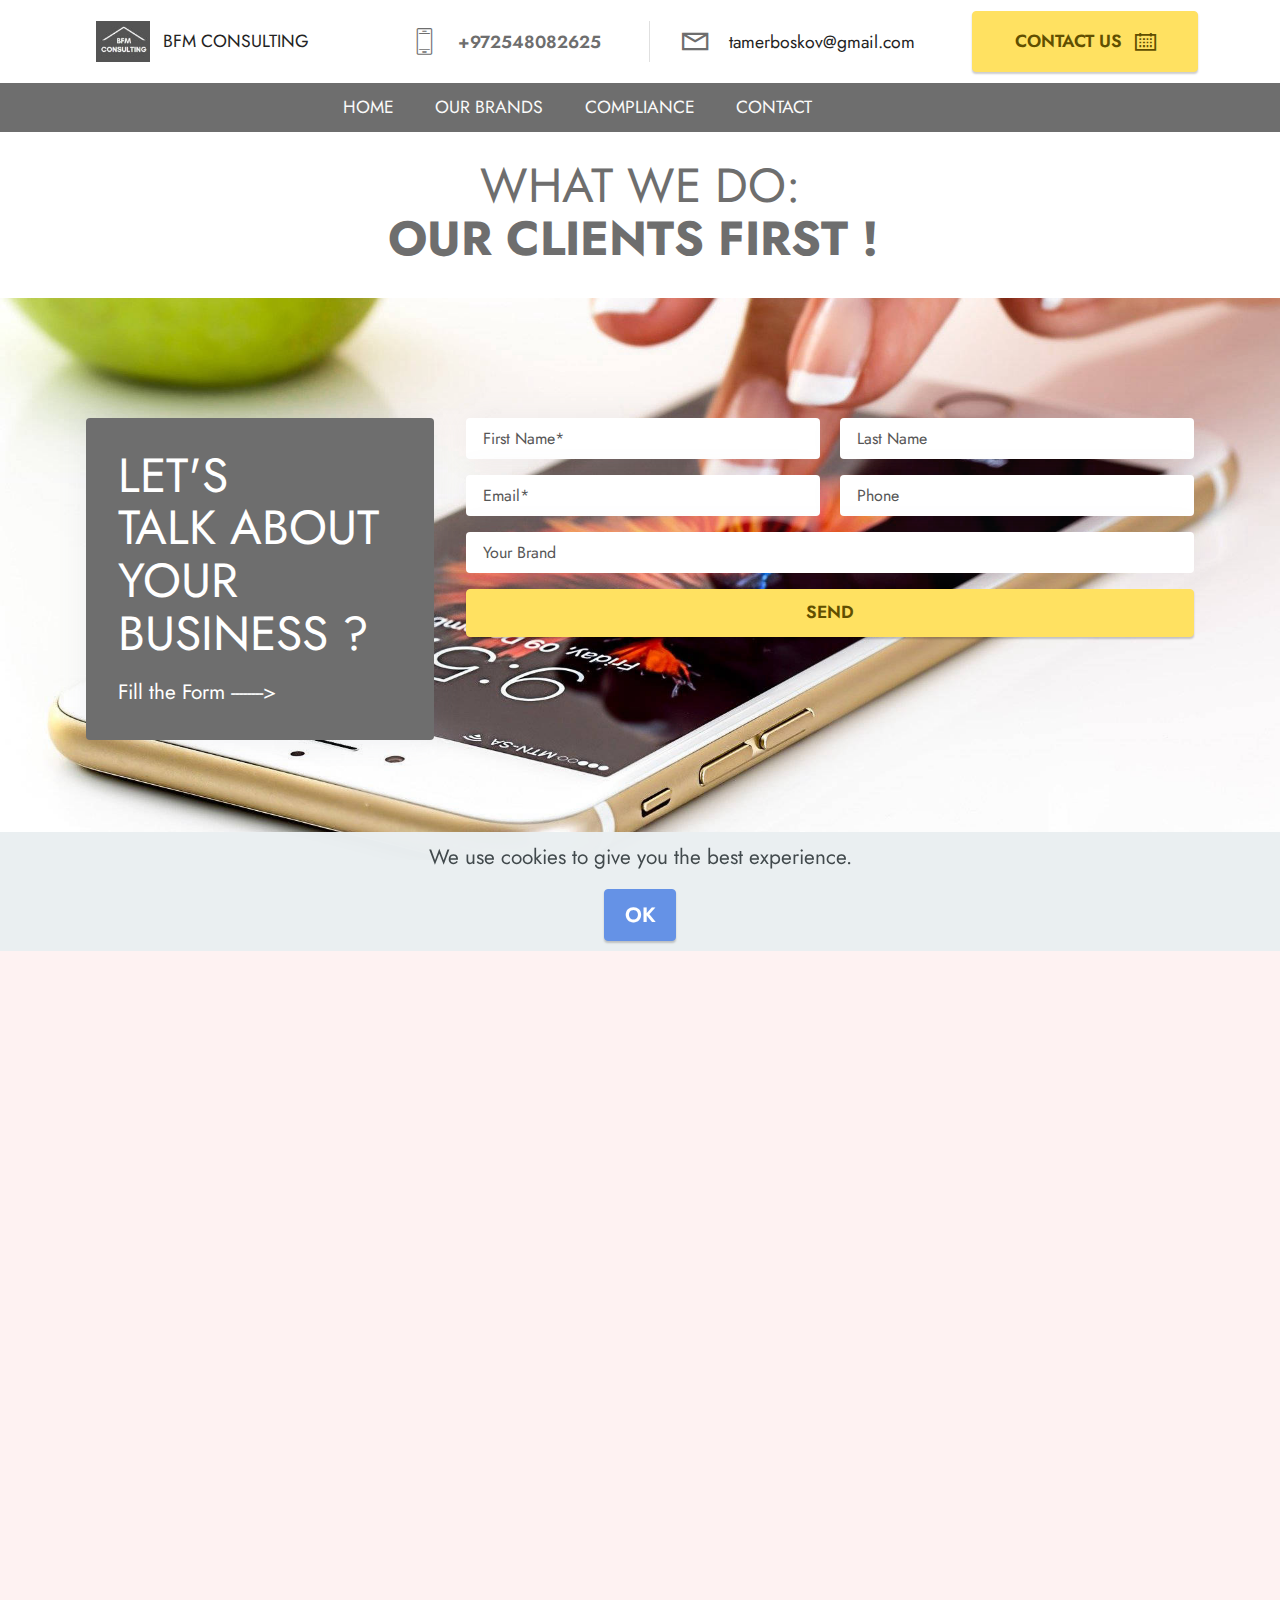
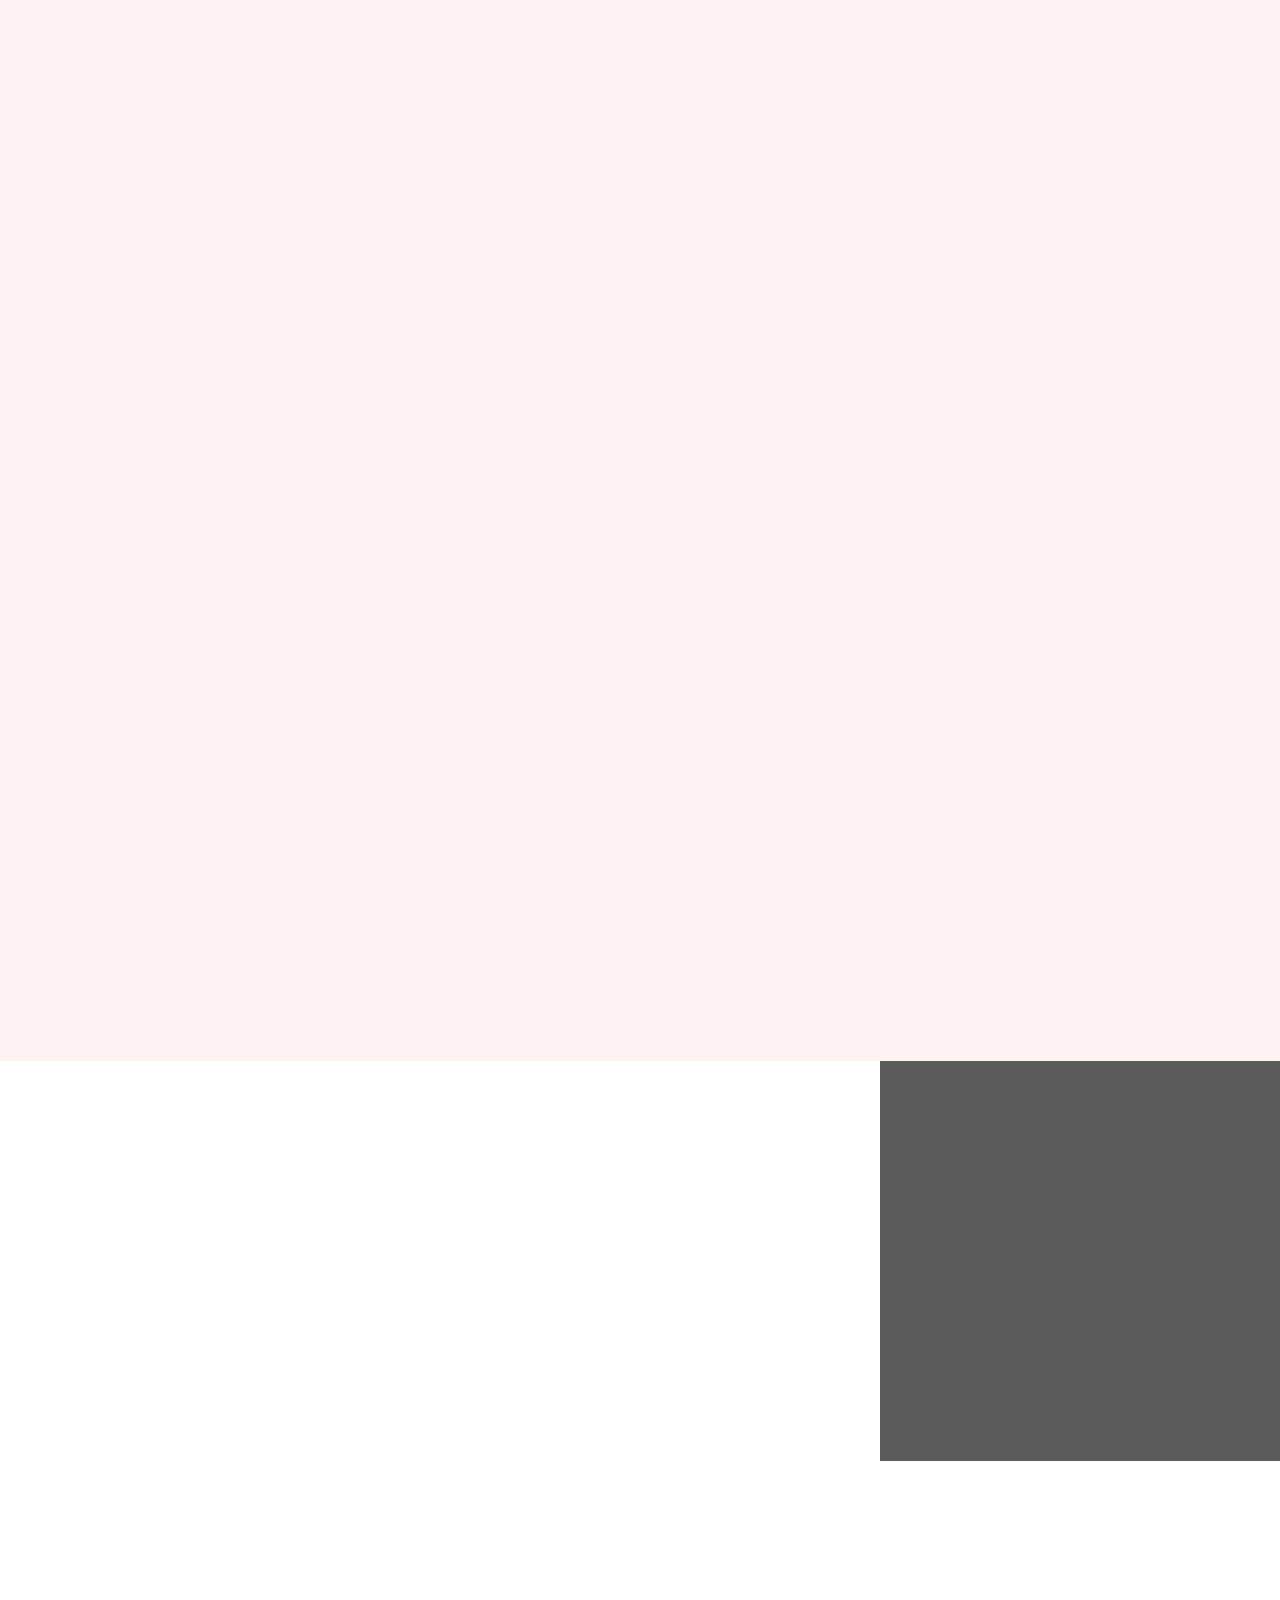
==== commit 3fbdcf25: "create github pages" ====
--- a/brands.html
+++ b/brands.html
@@ -104,7 +104,7 @@
                         <a class="nav-link link mbr-black text-white text-primary display-4" href="index.html#top">HOME</a>
                     </li>
                     <li class="nav-item">
-                        <a class="nav-link link mbr-black text-white text-primary display-4" href="page1.html" aria-expanded="false">OUR BRANDS</a>
+                        <a class="nav-link link mbr-black text-white text-primary display-4" href="brands.html" aria-expanded="false">OUR BRANDS</a>
                         
                     </li>
 
@@ -149,7 +149,7 @@
         <div class="row main-row justify-content-center">
             <div class="col-sm-12 col-lg-8 col-md-6" data-form-type="formoid">
 <!--Formbuilder Form-->
-<form action="https://mobirise.eu/" method="POST" class="mbr-form form-with-styler" data-form-title="CONTACT PUNAISE"><input type="hidden" name="email" data-form-email="true" value="KkJBkmcEPVo8hna/oTwSGuGTBYBrMMyNIPhVUiSoBS+3VHI+VIdw+OJTYwgrBmfV5J6QWODzUwme0iHLczES+R+TJ14ZXHV0SpKsFDTtEpB2kE5xur3GnHf1W+qGceDS.DZX0VjxyXPMSX0kZS7KGMonuNxdCBMk/hmLZ7pPVxvwDq9q+olZOdxb/knfbGS7vsb2ekEN2l1GzvP0VdCy3iUHjWdRRNo3uUjbYJAWmg5I7BwQhhWRvvUYcu5FaJC7S">
+<form action="https://mobirise.eu/" method="POST" class="mbr-form form-with-styler" data-form-title="CONTACT PUNAISE"><input type="hidden" name="email" data-form-email="true" value="IVJlb5Pdor+8RYbkMugA5Fys+4fh5c5WKQ6xOvwZGTHvVLcmjEYFxTaJDIQ949to3Dj+f40OpfwWDHJWWyNpokaOvcFQB8R6/GIYNH+IJDzd1mX6rGCncbMY4xyjX9Ud.lG8mlfQTgx2KrRGSvpFfHvkLJUKPv4dEkGZjVBVOX9UUgf80E3f3I2p2+PhiJiDdUelkxbsVrFavYZLCLaKm5z4QnYZJ7u9A3/YqrhPkZpXImt9B1uTx2d4t6caiSHmS">
 <div class="row">
 <div hidden="hidden" data-form-alert="" class="alert alert-success col-12">merci et a bientot !</div>
 <div hidden="hidden" data-form-alert-danger="" class="alert alert-danger col-12"> </div>
@@ -294,7 +294,7 @@
 
         <div class="d-flex justify-content-center">
             <div class="relative">
-                <div class="google-map"><iframe frameborder="0" style="border:0" src="https://www.google.com/maps/embed/v1/place?key=AIzaSyCNveGQ9bfpKFwWzQLLftrR9hNiHwdqQG8&amp;q=10828 FRUITLAND DRIVE, STUDIO CITY, CA 91604 USA" allowfullscreen=""></iframe></div>
+                <div class="google-map"><iframe frameborder="0" style="border:0" src="https://www.google.com/maps/embed/v1/place?key=AIzaSyDk89J4FSunMF33ruMVWJaJht_Ro0kvoXs&amp;q=10828 FRUITLAND DRIVE, STUDIO CITY, CA 91604 USA" allowfullscreen=""></iframe></div>
                 <div class="block">
                     <h2 class="title mbr-fonts-style mbr-bold display-2"><br>MEET US</h2>
                     <div class="line"></div>
@@ -320,7 +320,7 @@
             </div>
         </div>
     </div>
-</section><section style="background-color: #fff; font-family: -apple-system, BlinkMacSystemFont, 'Segoe UI', 'Roboto', 'Helvetica Neue', Arial, sans-serif; color:#aaa; font-size:12px; padding: 0; align-items: center; display: flex;"><a href="https://mobirise.site/e" style="flex: 1 1; height: 3rem; padding-left: 1rem;"></a><p style="flex: 0 0 auto; margin:0; padding-right:1rem;"><a href="https://mobirise.site/t" style="color:#aaa;">Designed</a> with Mobirise html web template</p></section><script src="assets/web/assets/jquery/jquery.min.js"></script>  <script src="assets/popper/popper.min.js"></script>  <script src="assets/tether/tether.min.js"></script>  <script src="assets/bootstrap/js/bootstrap.min.js"></script>  <script src="assets/web/assets/cookies-alert-plugin/cookies-alert-core.js"></script>  <script src="assets/web/assets/cookies-alert-plugin/cookies-alert-script.js"></script>  <script src="assets/smoothscroll/smooth-scroll.js"></script>  <script src="assets/viewportchecker/jquery.viewportchecker.js"></script>  <script src="assets/dropdown/js/nav-dropdown.js"></script>  <script src="assets/dropdown/js/navbar-dropdown.js"></script>  <script src="assets/touchswipe/jquery.touch-swipe.min.js"></script>  <script src="assets/formstyler/jquery.formstyler.js"></script>  <script src="assets/formstyler/jquery.formstyler.min.js"></script>  <script src="assets/datepicker/jquery.datetimepicker.full.js"></script>  <script src="assets/theme/js/script.js"></script>  <script src="assets/formoid.min.js"></script>  
+</section><section style="background-color: #fff; font-family: -apple-system, BlinkMacSystemFont, 'Segoe UI', 'Roboto', 'Helvetica Neue', Arial, sans-serif; color:#aaa; font-size:12px; padding: 0; align-items: center; display: flex;"><a href="https://mobirise.site/u" style="flex: 1 1; height: 3rem; padding-left: 1rem;"></a><p style="flex: 0 0 auto; margin:0; padding-right:1rem;">Mobirise website creator - <a href="https://mobirise.site/o" style="color:#aaa;">More</a></p></section><script src="assets/web/assets/jquery/jquery.min.js"></script>  <script src="assets/popper/popper.min.js"></script>  <script src="assets/tether/tether.min.js"></script>  <script src="assets/bootstrap/js/bootstrap.min.js"></script>  <script src="assets/web/assets/cookies-alert-plugin/cookies-alert-core.js"></script>  <script src="assets/web/assets/cookies-alert-plugin/cookies-alert-script.js"></script>  <script src="assets/smoothscroll/smooth-scroll.js"></script>  <script src="assets/viewportchecker/jquery.viewportchecker.js"></script>  <script src="assets/dropdown/js/nav-dropdown.js"></script>  <script src="assets/dropdown/js/navbar-dropdown.js"></script>  <script src="assets/touchswipe/jquery.touch-swipe.min.js"></script>  <script src="assets/formstyler/jquery.formstyler.js"></script>  <script src="assets/formstyler/jquery.formstyler.min.js"></script>  <script src="assets/datepicker/jquery.datetimepicker.full.js"></script>  <script src="assets/theme/js/script.js"></script>  <script src="assets/formoid.min.js"></script>  
   
   
 <input name="cookieData" type="hidden" data-cookie-customDialogSelector='null' data-cookie-colorText='#424a4d' data-cookie-colorBg='rgba(234, 239, 241, 0.99)' data-cookie-textButton='OK' data-cookie-colorButton='' data-cookie-colorLink='#424a4d' data-cookie-underlineLink='true' data-cookie-text="We use cookies to give you the best experience.">
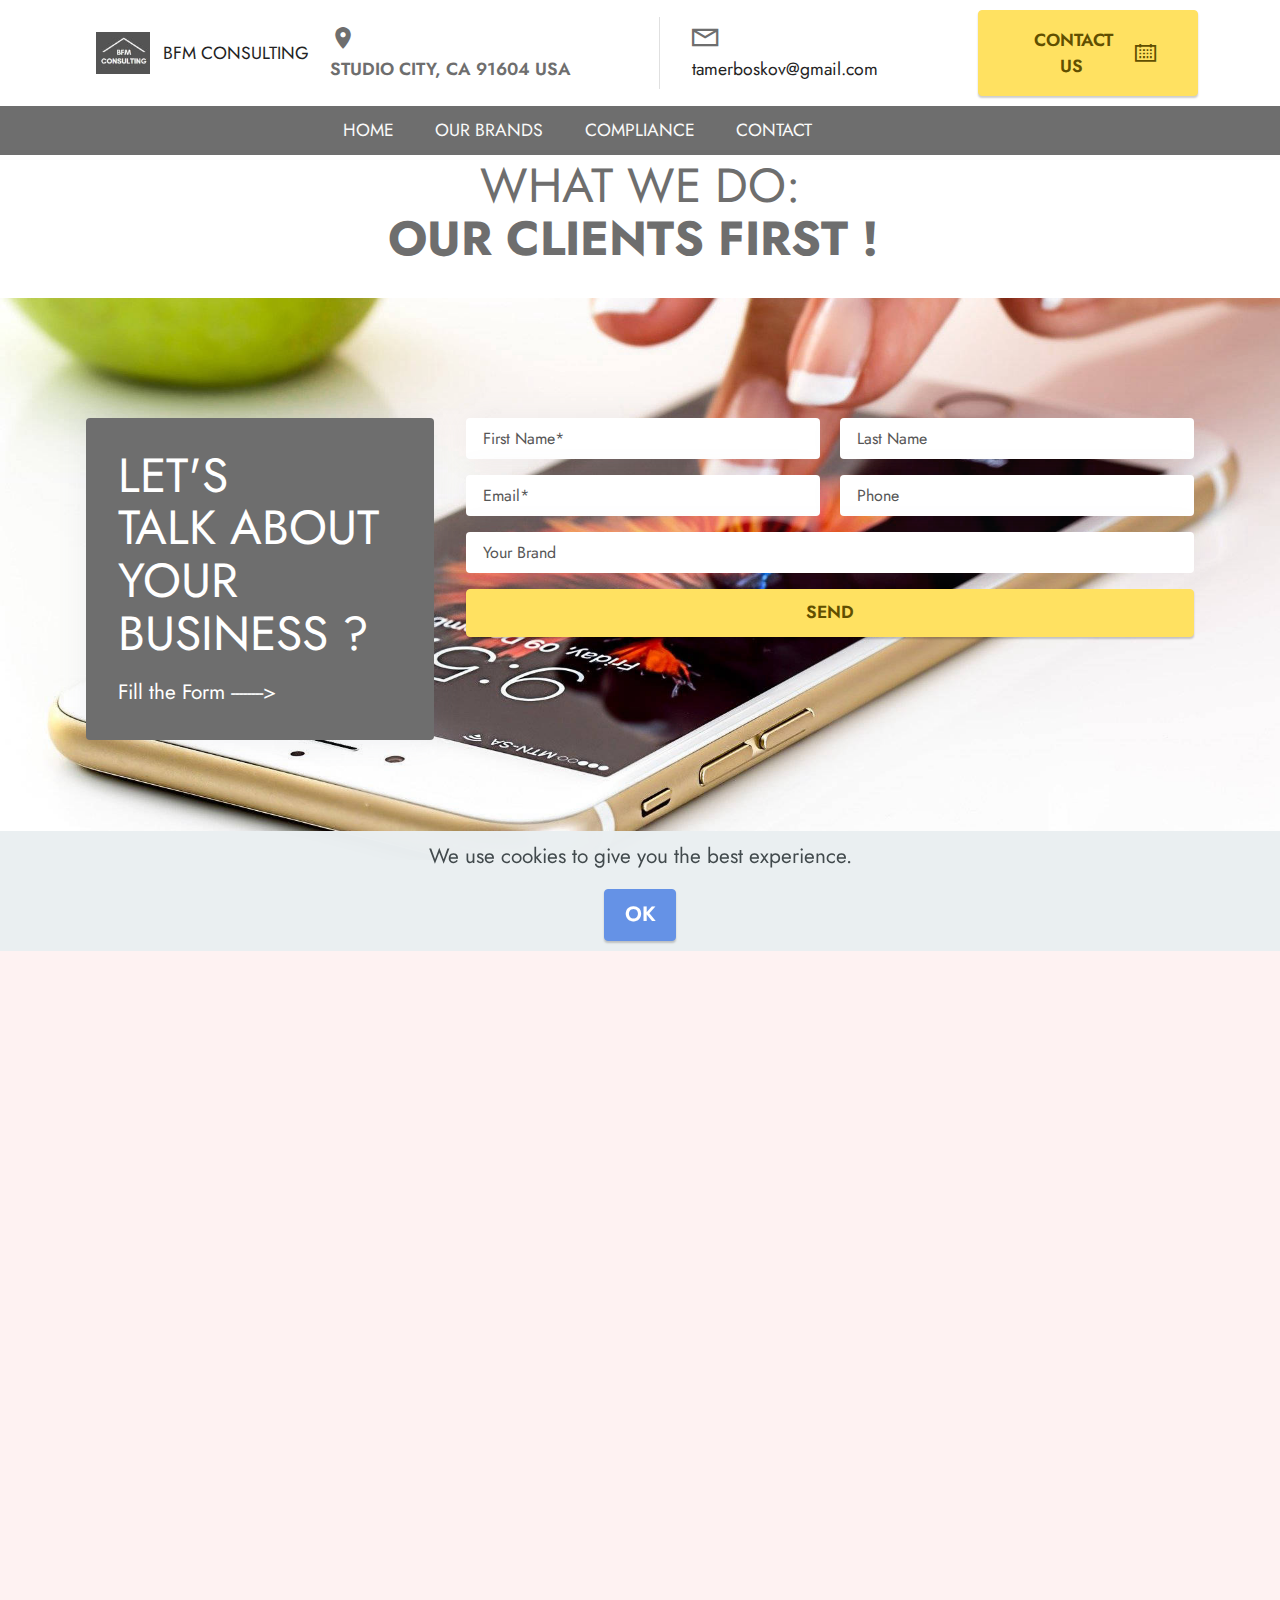
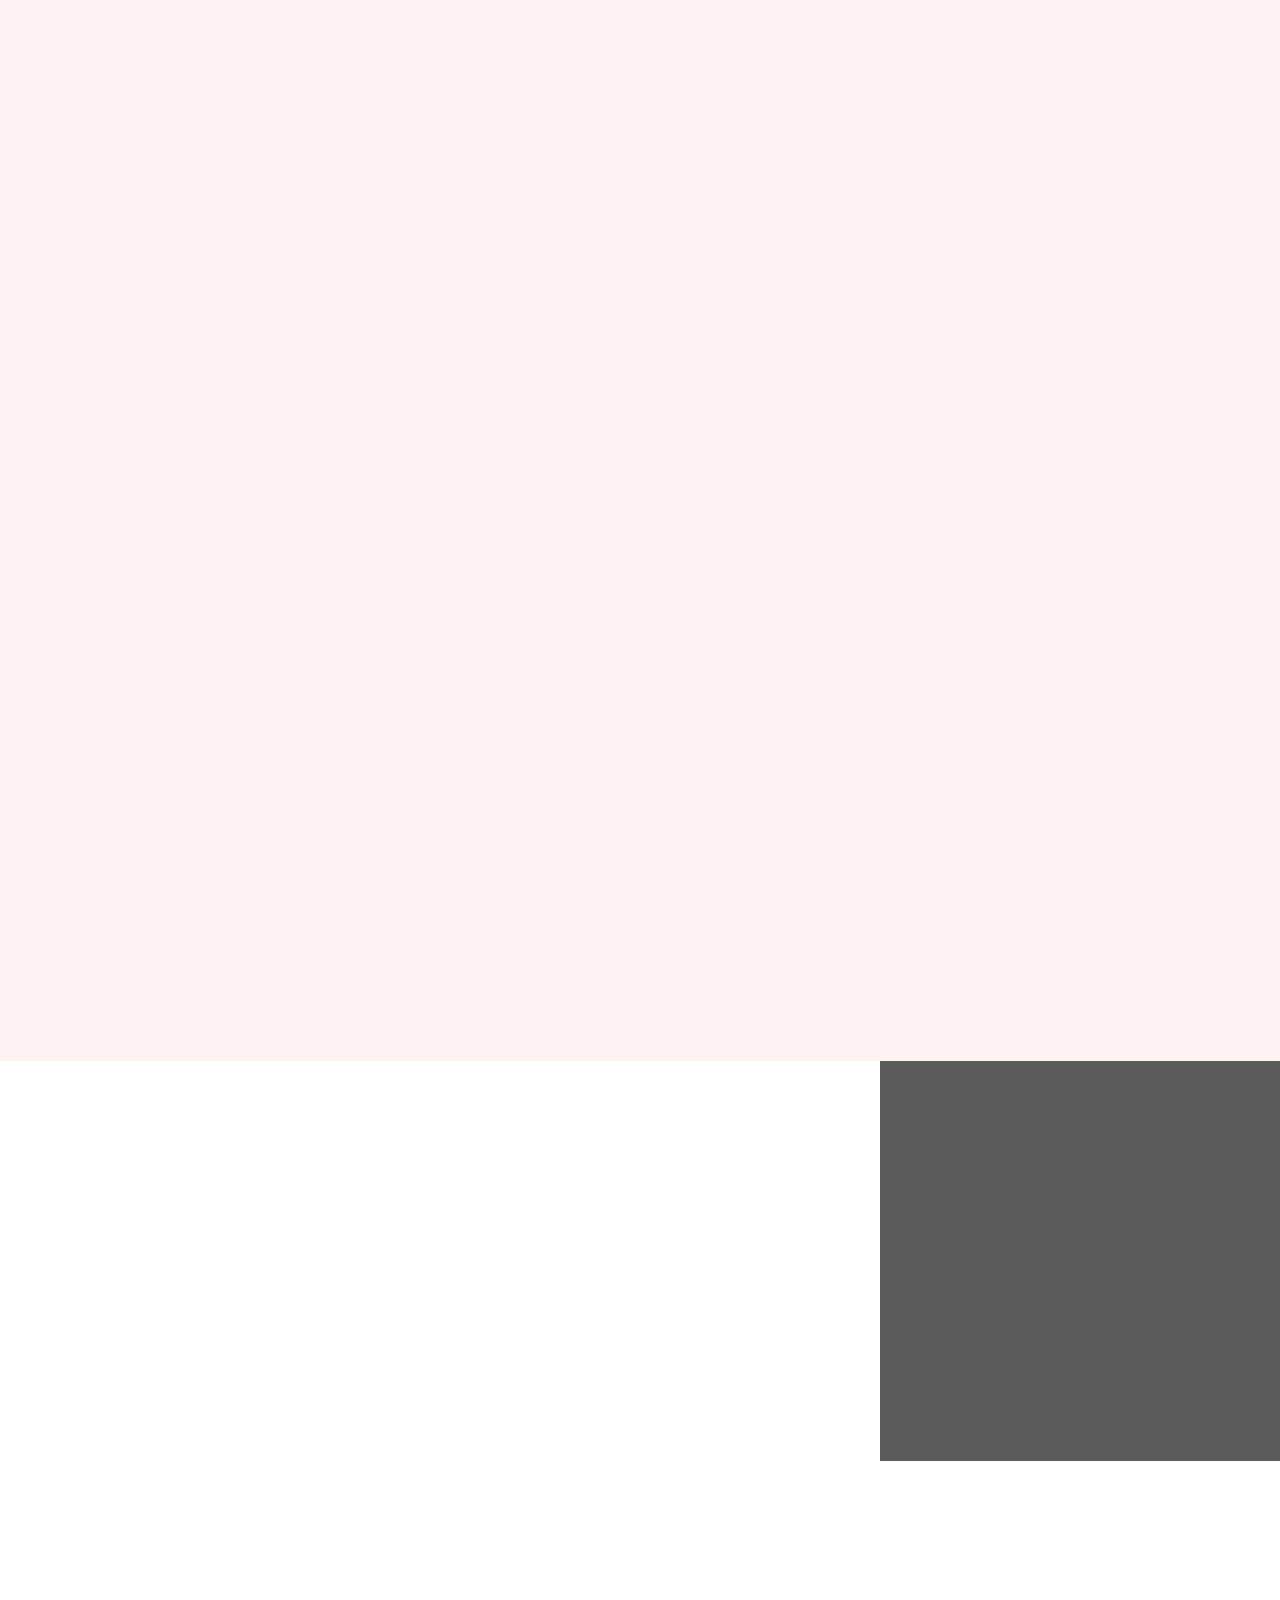
==== commit e691203f: "create github pages" ====
--- a/brands.html
+++ b/brands.html
@@ -18,6 +18,7 @@
   <title>Brands</title>
   <link rel="stylesheet" href="assets/web/assets/mobirise-icons2/mobirise2.css">
   <link rel="stylesheet" href="assets/web/assets/mobirise-icons/mobirise-icons.css">
+  <link rel="stylesheet" href="assets/Material-Design-Icons/css/material.css">
   <link rel="stylesheet" href="assets/tether/tether.min.css">
   <link rel="stylesheet" href="assets/bootstrap/css/bootstrap.min.css">
   <link rel="stylesheet" href="assets/bootstrap/css/bootstrap-grid.min.css">
@@ -71,9 +72,9 @@
             </div>
             <div class="menu-content-right">
                 <div class="info-widget">
-                    <a href="tel:+33-11 83 80 60 69"><span class="widget-icon mbr-iconfont mbri-mobile2" style="color: rgb(110, 110, 110); fill: rgb(110, 110, 110);"></span></a>
+                    <a href="tel:+33-11 83 80 60 69"><span class="widget-icon mbr-iconfont mdi-maps-place" style="color: rgb(110, 110, 110); fill: rgb(110, 110, 110);"></span></a>
                     <div class="widget-content display-4">
-                        <p class="widget-title mbr-fonts-style display-4">+972548082625<br></p>
+                        <p class="widget-title mbr-fonts-style display-4">STUDIO CITY, CA 91604 USA<br></p>
                         <p class="widget-text mbr-fonts-style display-4"></p>
                     </div>
                 </div>
@@ -104,7 +105,7 @@
                         <a class="nav-link link mbr-black text-white text-primary display-4" href="index.html#top">HOME</a>
                     </li>
                     <li class="nav-item">
-                        <a class="nav-link link mbr-black text-white text-primary display-4" href="brands.html" aria-expanded="false">OUR BRANDS</a>
+                        <a class="nav-link link mbr-black text-white text-primary display-4" href="brands.html#top" aria-expanded="false">OUR BRANDS</a>
                         
                     </li>
 
@@ -149,7 +150,7 @@
         <div class="row main-row justify-content-center">
             <div class="col-sm-12 col-lg-8 col-md-6" data-form-type="formoid">
 <!--Formbuilder Form-->
-<form action="https://mobirise.eu/" method="POST" class="mbr-form form-with-styler" data-form-title="CONTACT PUNAISE"><input type="hidden" name="email" data-form-email="true" value="IVJlb5Pdor+8RYbkMugA5Fys+4fh5c5WKQ6xOvwZGTHvVLcmjEYFxTaJDIQ949to3Dj+f40OpfwWDHJWWyNpokaOvcFQB8R6/GIYNH+IJDzd1mX6rGCncbMY4xyjX9Ud.lG8mlfQTgx2KrRGSvpFfHvkLJUKPv4dEkGZjVBVOX9UUgf80E3f3I2p2+PhiJiDdUelkxbsVrFavYZLCLaKm5z4QnYZJ7u9A3/YqrhPkZpXImt9B1uTx2d4t6caiSHmS">
+<form action="https://mobirise.eu/" method="POST" class="mbr-form form-with-styler" data-form-title="CONTACT PUNAISE"><input type="hidden" name="email" data-form-email="true" value="2KK6aYkaMq6wD6cEzuFa8Ad4ii8g8n6LypyJGXcLa9EC//xBcLqYCGugRCOg2MgSC8E7AkTCVhg3j3ax0yLGgcrEbZA/MzstmF90iuHUvo8q4vH695HRqHbY5ZooFXqb.EjexRgAWAQNtOV5pXaEsv5N0dloEPfLv1XiRB/VodEEcu5Eke+k2/kF3D70+XQFWV7vTVnM7AU8I/xS9PXfX8jjXpTU5vW5D8xZ7JVfg5psvqwhLBIWQqbI25IoozwrW">
 <div class="row">
 <div hidden="hidden" data-form-alert="" class="alert alert-success col-12">merci et a bientot !</div>
 <div hidden="hidden" data-form-alert-danger="" class="alert alert-danger col-12"> </div>
@@ -294,11 +295,12 @@
 
         <div class="d-flex justify-content-center">
             <div class="relative">
-                <div class="google-map"><iframe frameborder="0" style="border:0" src="https://www.google.com/maps/embed/v1/place?key=AIzaSyDk89J4FSunMF33ruMVWJaJht_Ro0kvoXs&amp;q=10828 FRUITLAND DRIVE, STUDIO CITY, CA 91604 USA" allowfullscreen=""></iframe></div>
+                <div class="google-map"><iframe frameborder="0" style="border:0" src="https://www.google.com/maps/embed/v1/place?key=AIzaSyCZI5F_k6S1k46ujh0SNrapM89f7mJxd30&amp;q=10828 FRUITLAND DRIVE, STUDIO CITY, CA 91604 USA" allowfullscreen=""></iframe></div>
                 <div class="block">
                     <h2 class="title mbr-fonts-style mbr-bold display-2"><br>MEET US</h2>
                     <div class="line"></div>
-                    <p class="mbr-fonts-style mbr-text text display-7"><br>BFM CONSULTING GROUP, INC<br><br>10828 FRUITLAND DRIVE, STUDIO CITY, CA 91604 USA<br>BFMCONSULT@gmail.com
+                    <p class="mbr-fonts-style mbr-text text display-7"><br>BFM CONSULTING GROUP, INC<br><br>10828 FRUITLAND DRIVE, STUDIO CITY, CA 91604 USA<br><br>tamerboskov@gmail.com
+<br>
 <br>
 <br><br>&nbsp;</p>
                 </div>
@@ -320,7 +322,7 @@
             </div>
         </div>
     </div>
-</section><section style="background-color: #fff; font-family: -apple-system, BlinkMacSystemFont, 'Segoe UI', 'Roboto', 'Helvetica Neue', Arial, sans-serif; color:#aaa; font-size:12px; padding: 0; align-items: center; display: flex;"><a href="https://mobirise.site/u" style="flex: 1 1; height: 3rem; padding-left: 1rem;"></a><p style="flex: 0 0 auto; margin:0; padding-right:1rem;">Mobirise website creator - <a href="https://mobirise.site/o" style="color:#aaa;">More</a></p></section><script src="assets/web/assets/jquery/jquery.min.js"></script>  <script src="assets/popper/popper.min.js"></script>  <script src="assets/tether/tether.min.js"></script>  <script src="assets/bootstrap/js/bootstrap.min.js"></script>  <script src="assets/web/assets/cookies-alert-plugin/cookies-alert-core.js"></script>  <script src="assets/web/assets/cookies-alert-plugin/cookies-alert-script.js"></script>  <script src="assets/smoothscroll/smooth-scroll.js"></script>  <script src="assets/viewportchecker/jquery.viewportchecker.js"></script>  <script src="assets/dropdown/js/nav-dropdown.js"></script>  <script src="assets/dropdown/js/navbar-dropdown.js"></script>  <script src="assets/touchswipe/jquery.touch-swipe.min.js"></script>  <script src="assets/formstyler/jquery.formstyler.js"></script>  <script src="assets/formstyler/jquery.formstyler.min.js"></script>  <script src="assets/datepicker/jquery.datetimepicker.full.js"></script>  <script src="assets/theme/js/script.js"></script>  <script src="assets/formoid.min.js"></script>  
+</section><section style="background-color: #fff; font-family: -apple-system, BlinkMacSystemFont, 'Segoe UI', 'Roboto', 'Helvetica Neue', Arial, sans-serif; color:#aaa; font-size:12px; padding: 0; align-items: center; display: flex;"><a href="https://mobirise.site/k" style="flex: 1 1; height: 3rem; padding-left: 1rem;"></a><p style="flex: 0 0 auto; margin:0; padding-right:1rem;">Created with <a href="https://mobirise.site/a" style="color:#aaa;">Mobirise</a></p></section><script src="assets/web/assets/jquery/jquery.min.js"></script>  <script src="assets/popper/popper.min.js"></script>  <script src="assets/tether/tether.min.js"></script>  <script src="assets/bootstrap/js/bootstrap.min.js"></script>  <script src="assets/web/assets/cookies-alert-plugin/cookies-alert-core.js"></script>  <script src="assets/web/assets/cookies-alert-plugin/cookies-alert-script.js"></script>  <script src="assets/smoothscroll/smooth-scroll.js"></script>  <script src="assets/viewportchecker/jquery.viewportchecker.js"></script>  <script src="assets/dropdown/js/nav-dropdown.js"></script>  <script src="assets/dropdown/js/navbar-dropdown.js"></script>  <script src="assets/touchswipe/jquery.touch-swipe.min.js"></script>  <script src="assets/formstyler/jquery.formstyler.js"></script>  <script src="assets/formstyler/jquery.formstyler.min.js"></script>  <script src="assets/datepicker/jquery.datetimepicker.full.js"></script>  <script src="assets/theme/js/script.js"></script>  <script src="assets/formoid.min.js"></script>  
   
   
 <input name="cookieData" type="hidden" data-cookie-customDialogSelector='null' data-cookie-colorText='#424a4d' data-cookie-colorBg='rgba(234, 239, 241, 0.99)' data-cookie-textButton='OK' data-cookie-colorButton='' data-cookie-colorLink='#424a4d' data-cookie-underlineLink='true' data-cookie-text="We use cookies to give you the best experience.">
--- a/assets/Material-Design-Icons/css/material.css
+++ b/assets/Material-Design-Icons/css/material.css
@@ -0,0 +1,2522 @@
+@font-face {
+  font-family: 'Material-Design-Icons';
+  src: url('../fonts/Material-Design-Icons.eot?3ocs8m');
+  src: url('../fonts/Material-Design-Icons.eot?#iefix3ocs8m') format('embedded-opentype'), url('../fonts/Material-Design-Icons.woff?3ocs8m') format('woff'), url('../fonts/Material-Design-Icons.ttf?3ocs8m') format('truetype'), url('../fonts/Material-Design-Icons.svg?3ocs8m#Material-Design-Icons') format('svg');
+  font-weight: normal;
+  font-style: normal;
+}
+[class^="mdi-"],
+[class*="mdi-"] {
+  speak: none;
+  display: inline-block;
+  font-style: normal;
+  font-variant:normal;
+  font-weight:normal;
+/*  font-size:24px;*/
+  line-height:1;
+  font-family:'Material-Design-Icons' !important;
+  text-rendering: auto;
+  
+  -webkit-font-smoothing: antialiased;
+  -moz-osx-font-smoothing: grayscale;
+  -webkit-transform: translate(0, 0);
+      -ms-transform: translate(0, 0);
+          transform: translate(0, 0);
+}
+[class^="mdi-"]:before,
+[class*="mdi-"]:before {
+  display: inline-block;
+  speak: none;
+  text-decoration: inherit;
+}
+[class^="mdi-"].pull-left,
+[class*="mdi-"].pull-left {
+  margin-right: .3em;
+}
+[class^="mdi-"].pull-right,
+[class*="mdi-"].pull-right {
+  margin-left: .3em;
+}
+[class^="mdi-"].mdi-lg:before,
+[class*="mdi-"].mdi-lg:before,
+[class^="mdi-"].mdi-lg:after,
+[class*="mdi-"].mdi-lg:after {
+  font-size: 1.33333333em;
+  line-height: 0.75em;
+  vertical-align: -15%;
+}
+[class^="mdi-"].mdi-2x:before,
+[class*="mdi-"].mdi-2x:before,
+[class^="mdi-"].mdi-2x:after,
+[class*="mdi-"].mdi-2x:after {
+  font-size: 2em;
+}
+[class^="mdi-"].mdi-3x:before,
+[class*="mdi-"].mdi-3x:before,
+[class^="mdi-"].mdi-3x:after,
+[class*="mdi-"].mdi-3x:after {
+  font-size: 3em;
+}
+[class^="mdi-"].mdi-4x:before,
+[class*="mdi-"].mdi-4x:before,
+[class^="mdi-"].mdi-4x:after,
+[class*="mdi-"].mdi-4x:after {
+  font-size: 4em;
+}
+[class^="mdi-"].mdi-5x:before,
+[class*="mdi-"].mdi-5x:before,
+[class^="mdi-"].mdi-5x:after,
+[class*="mdi-"].mdi-5x:after {
+  font-size: 5em;
+}
+[class^="mdi-device-signal-cellular-"]:after,
+[class^="mdi-device-battery-"]:after,
+[class^="mdi-device-battery-charging-"]:after,
+[class^="mdi-device-signal-cellular-connected-no-internet-"]:after,
+[class^="mdi-device-signal-wifi-"]:after,
+[class^="mdi-device-signal-wifi-statusbar-not-connected"]:after,
+.mdi-device-network-wifi:after {
+  opacity: .3;
+  position: absolute;
+  left: 0;
+  top: 0;
+  z-index: 1;
+  display: inline-block;
+  speak: none;
+  text-decoration: inherit;
+}
+[class^="mdi-device-signal-cellular-"]:after {
+  content: "\e758";
+}
+[class^="mdi-device-battery-"]:after {
+  content: "\e735";
+}
+[class^="mdi-device-battery-charging-"]:after {
+  content: "\e733";
+}
+[class^="mdi-device-signal-cellular-connected-no-internet-"]:after {
+  content: "\e75d";
+}
+[class^="mdi-device-signal-wifi-"]:after,
+.mdi-device-network-wifi:after {
+  content: "\e765";
+}
+[class^="mdi-device-signal-wifi-statusbasr-not-connected"]:after {
+  content: "\e8f7";
+}
+.mdi-device-signal-cellular-off:after,
+.mdi-device-signal-cellular-null:after,
+.mdi-device-signal-cellular-no-sim:after,
+.mdi-device-signal-wifi-off:after,
+.mdi-device-signal-wifi-4-bar:after,
+.mdi-device-signal-cellular-4-bar:after,
+.mdi-device-battery-alert:after,
+.mdi-device-signal-cellular-connected-no-internet-4-bar:after,
+.mdi-device-battery-std:after,
+.mdi-device-battery-full .mdi-device-battery-unknown:after {
+  content: "";
+}
+.mdi-fw {
+  width: 1.28571429em;
+  text-align: center;
+}
+.mdi-ul {
+  padding-left: 0;
+  margin-left: 2.14285714em;
+  list-style-type: none;
+}
+.mdi-ul > li {
+  position: relative;
+}
+.mdi-li {
+  position: absolute;
+  left: -2.14285714em;
+  width: 2.14285714em;
+  top: 0.14285714em;
+  text-align: center;
+}
+.mdi-li.mdi-lg {
+  left: -1.85714286em;
+}
+.mdi-border {
+  padding: .2em .25em .15em;
+  border: solid 0.08em #eeeeee;
+  border-radius: .1em;
+}
+.mdi-spin {
+  -webkit-animation: mdi-spin 2s infinite linear;
+  animation: mdi-spin 2s infinite linear;
+  -webkit-transform-origin: 50% 50%;
+  -ms-transform-origin: 50% 50%;
+      transform-origin: 50% 50%;
+}
+.mdi-pulse {
+  -webkit-animation: mdi-spin 1s steps(8) infinite;
+  animation: mdi-spin 1s steps(8) infinite;
+  -webkit-transform-origin: 50% 50%;
+  -ms-transform-origin: 50% 50%;
+      transform-origin: 50% 50%;
+}
+@-webkit-keyframes mdi-spin {
+  0% {
+    -webkit-transform: rotate(0deg);
+    transform: rotate(0deg);
+  }
+  100% {
+    -webkit-transform: rotate(359deg);
+    transform: rotate(359deg);
+  }
+}
+@keyframes mdi-spin {
+  0% {
+    -webkit-transform: rotate(0deg);
+    transform: rotate(0deg);
+  }
+  100% {
+    -webkit-transform: rotate(359deg);
+    transform: rotate(359deg);
+  }
+}
+.mdi-rotate-90 {
+  filter: progid:DXImageTransform.Microsoft.BasicImage(rotation=1);
+  -webkit-transform: rotate(90deg);
+  -ms-transform: rotate(90deg);
+  transform: rotate(90deg);
+}
+.mdi-rotate-180 {
+  filter: progid:DXImageTransform.Microsoft.BasicImage(rotation=2);
+  -webkit-transform: rotate(180deg);
+  -ms-transform: rotate(180deg);
+  transform: rotate(180deg);
+}
+.mdi-rotate-270 {
+  filter: progid:DXImageTransform.Microsoft.BasicImage(rotation=3);
+  -webkit-transform: rotate(270deg);
+  -ms-transform: rotate(270deg);
+  transform: rotate(270deg);
+}
+.mdi-flip-horizontal {
+  filter: progid:DXImageTransform.Microsoft.BasicImage(rotation=0, mirror=1);
+  -webkit-transform: scale(-1, 1);
+  -ms-transform: scale(-1, 1);
+  transform: scale(-1, 1);
+}
+.mdi-flip-vertical {
+  filter: progid:DXImageTransform.Microsoft.BasicImage(rotation=2, mirror=1);
+  -webkit-transform: scale(1, -1);
+  -ms-transform: scale(1, -1);
+  transform: scale(1, -1);
+}
+:root .mdi-rotate-90,
+:root .mdi-rotate-180,
+:root .mdi-rotate-270,
+:root .mdi-flip-horizontal,
+:root .mdi-flip-vertical {
+  -webkit-filter: none;
+          filter: none;
+}
+.mdi-stack {
+  position: relative;
+  display: inline-block;
+  width: 2em;
+  height: 2em;
+  line-height: 2em;
+  vertical-align: middle;
+}
+.mdi-stack-1x,
+.mdi-stack-2x {
+  position: absolute;
+  left: 0;
+  width: 100%;
+  text-align: center;
+}
+.mdi-stack-1x {
+  line-height: inherit;
+}
+.mdi-stack-2x {
+  font-size: 2em;
+}
+.mdi-inverse {
+  color: #ffffff;
+}
+/* Start Icons */
+.mdi-action-3d-rotation:before {
+  content: "\e600";
+}
+.mdi-action-accessibility:before {
+  content: "\e601";
+}
+.mdi-action-account-balance-wallet:before {
+  content: "\e602";
+}
+.mdi-action-account-balance:before {
+  content: "\e603";
+}
+.mdi-action-account-box:before {
+  content: "\e604";
+}
+.mdi-action-account-child:before {
+  content: "\e605";
+}
+.mdi-action-account-circle:before {
+  content: "\e606";
+}
+.mdi-action-add-shopping-cart:before {
+  content: "\e607";
+}
+.mdi-action-alarm-add:before {
+  content: "\e608";
+}
+.mdi-action-alarm-off:before {
+  content: "\e609";
+}
+.mdi-action-alarm-on:before {
+  content: "\e60a";
+}
+.mdi-action-alarm:before {
+  content: "\e60b";
+}
+.mdi-action-android:before {
+  content: "\e60c";
+}
+.mdi-action-announcement:before {
+  content: "\e60d";
+}
+.mdi-action-aspect-ratio:before {
+  content: "\e60e";
+}
+.mdi-action-assessment:before {
+  content: "\e60f";
+}
+.mdi-action-assignment-ind:before {
+  content: "\e610";
+}
+.mdi-action-assignment-late:before {
+  content: "\e611";
+}
+.mdi-action-assignment-return:before {
+  content: "\e612";
+}
+.mdi-action-assignment-returned:before {
+  content: "\e613";
+}
+.mdi-action-assignment-turned-in:before {
+  content: "\e614";
+}
+.mdi-action-assignment:before {
+  content: "\e615";
+}
+.mdi-action-autorenew:before {
+  content: "\e616";
+}
+.mdi-action-backup:before {
+  content: "\e617";
+}
+.mdi-action-book:before {
+  content: "\e618";
+}
+.mdi-action-bookmark-outline:before {
+  content: "\e619";
+}
+.mdi-action-bookmark:before {
+  content: "\e61a";
+}
+.mdi-action-bug-report:before {
+  content: "\e61b";
+}
+.mdi-action-cached:before {
+  content: "\e61c";
+}
+.mdi-action-check-circle:before {
+  content: "\e61d";
+}
+.mdi-action-class:before {
+  content: "\e61e";
+}
+.mdi-action-credit-card:before {
+  content: "\e61f";
+}
+.mdi-action-dashboard:before {
+  content: "\e620";
+}
+.mdi-action-delete:before {
+  content: "\e621";
+}
+.mdi-action-description:before {
+  content: "\e622";
+}
+.mdi-action-dns:before {
+  content: "\e623";
+}
+.mdi-action-done-all:before {
+  content: "\e624";
+}
+.mdi-action-done:before {
+  content: "\e625";
+}
+.mdi-action-event:before {
+  content: "\e626";
+}
+.mdi-action-exit-to-app:before {
+  content: "\e627";
+}
+.mdi-action-explore:before {
+  content: "\e628";
+}
+.mdi-action-extension:before {
+  content: "\e629";
+}
+.mdi-action-face-unlock:before {
+  content: "\e62a";
+}
+.mdi-action-favorite-outline:before {
+  content: "\e62b";
+}
+.mdi-action-favorite:before {
+  content: "\e62c";
+}
+.mdi-action-find-in-page:before {
+  content: "\e62d";
+}
+.mdi-action-find-replace:before {
+  content: "\e62e";
+}
+.mdi-action-flip-to-back:before {
+  content: "\e62f";
+}
+.mdi-action-flip-to-front:before {
+  content: "\e630";
+}
+.mdi-action-get-app:before {
+  content: "\e631";
+}
+.mdi-action-grade:before {
+  content: "\e632";
+}
+.mdi-action-group-work:before {
+  content: "\e633";
+}
+.mdi-action-help:before {
+  content: "\e634";
+}
+.mdi-action-highlight-remove:before {
+  content: "\e635";
+}
+.mdi-action-history:before {
+  content: "\e636";
+}
+.mdi-action-home:before {
+  content: "\e637";
+}
+.mdi-action-https:before {
+  content: "\e638";
+}
+.mdi-action-info-outline:before {
+  content: "\e639";
+}
+.mdi-action-info:before {
+  content: "\e63a";
+}
+.mdi-action-input:before {
+  content: "\e63b";
+}
+.mdi-action-invert-colors:before {
+  content: "\e63c";
+}
+.mdi-action-label-outline:before {
+  content: "\e63d";
+}
+.mdi-action-label:before {
+  content: "\e63e";
+}
+.mdi-action-language:before {
+  content: "\e63f";
+}
+.mdi-action-launch:before {
+  content: "\e640";
+}
+.mdi-action-list:before {
+  content: "\e641";
+}
+.mdi-action-lock-open:before {
+  content: "\e642";
+}
+.mdi-action-lock-outline:before {
+  content: "\e643";
+}
+.mdi-action-lock:before {
+  content: "\e644";
+}
+.mdi-action-loyalty:before {
+  content: "\e645";
+}
+.mdi-action-markunread-mailbox:before {
+  content: "\e646";
+}
+.mdi-action-note-add:before {
+  content: "\e647";
+}
+.mdi-action-open-in-browser:before {
+  content: "\e648";
+}
+.mdi-action-open-in-new:before {
+  content: "\e649";
+}
+.mdi-action-open-with:before {
+  content: "\e64a";
+}
+.mdi-action-pageview:before {
+  content: "\e64b";
+}
+.mdi-action-payment:before {
+  content: "\e64c";
+}
+.mdi-action-perm-camera-mic:before {
+  content: "\e64d";
+}
+.mdi-action-perm-contact-cal:before {
+  content: "\e64e";
+}
+.mdi-action-perm-data-setting:before {
+  content: "\e64f";
+}
+.mdi-action-perm-device-info:before {
+  content: "\e650";
+}
+.mdi-action-perm-identity:before {
+  content: "\e651";
+}
+.mdi-action-perm-media:before {
+  content: "\e652";
+}
+.mdi-action-perm-phone-msg:before {
+  content: "\e653";
+}
+.mdi-action-perm-scan-wifi:before {
+  content: "\e654";
+}
+.mdi-action-picture-in-picture:before {
+  content: "\e655";
+}
+.mdi-action-polymer:before {
+  content: "\e656";
+}
+.mdi-action-print:before {
+  content: "\e657";
+}
+.mdi-action-query-builder:before {
+  content: "\e658";
+}
+.mdi-action-question-answer:before {
+  content: "\e659";
+}
+.mdi-action-receipt:before {
+  content: "\e65a";
+}
+.mdi-action-redeem:before {
+  content: "\e65b";
+}
+.mdi-action-reorder:before {
+  content: "\e65c";
+}
+.mdi-action-report-problem:before {
+  content: "\e65d";
+}
+.mdi-action-restore:before {
+  content: "\e65e";
+}
+.mdi-action-room:before {
+  content: "\e65f";
+}
+.mdi-action-schedule:before {
+  content: "\e660";
+}
+.mdi-action-search:before {
+  content: "\e661";
+}
+.mdi-action-settings-applications:before {
+  content: "\e662";
+}
+.mdi-action-settings-backup-restore:before {
+  content: "\e663";
+}
+.mdi-action-settings-bluetooth:before {
+  content: "\e664";
+}
+.mdi-action-settings-cell:before {
+  content: "\e665";
+}
+.mdi-action-settings-display:before {
+  content: "\e666";
+}
+.mdi-action-settings-ethernet:before {
+  content: "\e667";
+}
+.mdi-action-settings-input-antenna:before {
+  content: "\e668";
+}
+.mdi-action-settings-input-component:before {
+  content: "\e669";
+}
+.mdi-action-settings-input-composite:before {
+  content: "\e66a";
+}
+.mdi-action-settings-input-hdmi:before {
+  content: "\e66b";
+}
+.mdi-action-settings-input-svideo:before {
+  content: "\e66c";
+}
+.mdi-action-settings-overscan:before {
+  content: "\e66d";
+}
+.mdi-action-settings-phone:before {
+  content: "\e66e";
+}
+.mdi-action-settings-power:before {
+  content: "\e66f";
+}
+.mdi-action-settings-remote:before {
+  content: "\e670";
+}
+.mdi-action-settings-voice:before {
+  content: "\e671";
+}
+.mdi-action-settings:before {
+  content: "\e672";
+}
+.mdi-action-shop-two:before {
+  content: "\e673";
+}
+.mdi-action-shop:before {
+  content: "\e674";
+}
+.mdi-action-shopping-basket:before {
+  content: "\e675";
+}
+.mdi-action-shopping-cart:before {
+  content: "\e676";
+}
+.mdi-action-speaker-notes:before {
+  content: "\e677";
+}
+.mdi-action-spellcheck:before {
+  content: "\e678";
+}
+.mdi-action-star-rate:before {
+  content: "\e679";
+}
+.mdi-action-stars:before {
+  content: "\e67a";
+}
+.mdi-action-store:before {
+  content: "\e67b";
+}
+.mdi-action-subject:before {
+  content: "\e67c";
+}
+.mdi-action-supervisor-account:before {
+  content: "\e67d";
+}
+.mdi-action-swap-horiz:before {
+  content: "\e67e";
+}
+.mdi-action-swap-vert-circle:before {
+  content: "\e67f";
+}
+.mdi-action-swap-vert:before {
+  content: "\e680";
+}
+.mdi-action-system-update-tv:before {
+  content: "\e681";
+}
+.mdi-action-tab-unselected:before {
+  content: "\e682";
+}
+.mdi-action-tab:before {
+  content: "\e683";
+}
+.mdi-action-theaters:before {
+  content: "\e684";
+}
+.mdi-action-thumb-down:before {
+  content: "\e685";
+}
+.mdi-action-thumb-up:before {
+  content: "\e686";
+}
+.mdi-action-thumbs-up-down:before {
+  content: "\e687";
+}
+.mdi-action-toc:before {
+  content: "\e688";
+}
+.mdi-action-today:before {
+  content: "\e689";
+}
+.mdi-action-track-changes:before {
+  content: "\e68a";
+}
+.mdi-action-translate:before {
+  content: "\e68b";
+}
+.mdi-action-trending-down:before {
+  content: "\e68c";
+}
+.mdi-action-trending-neutral:before {
+  content: "\e68d";
+}
+.mdi-action-trending-up:before {
+  content: "\e68e";
+}
+.mdi-action-turned-in-not:before {
+  content: "\e68f";
+}
+.mdi-action-turned-in:before {
+  content: "\e690";
+}
+.mdi-action-verified-user:before {
+  content: "\e691";
+}
+.mdi-action-view-agenda:before {
+  content: "\e692";
+}
+.mdi-action-view-array:before {
+  content: "\e693";
+}
+.mdi-action-view-carousel:before {
+  content: "\e694";
+}
+.mdi-action-view-column:before {
+  content: "\e695";
+}
+.mdi-action-view-day:before {
+  content: "\e696";
+}
+.mdi-action-view-headline:before {
+  content: "\e697";
+}
+.mdi-action-view-list:before {
+  content: "\e698";
+}
+.mdi-action-view-module:before {
+  content: "\e699";
+}
+.mdi-action-view-quilt:before {
+  content: "\e69a";
+}
+.mdi-action-view-stream:before {
+  content: "\e69b";
+}
+.mdi-action-view-week:before {
+  content: "\e69c";
+}
+.mdi-action-visibility-off:before {
+  content: "\e69d";
+}
+.mdi-action-visibility:before {
+  content: "\e69e";
+}
+.mdi-action-wallet-giftcard:before {
+  content: "\e69f";
+}
+.mdi-action-wallet-membership:before {
+  content: "\e6a0";
+}
+.mdi-action-wallet-travel:before {
+  content: "\e6a1";
+}
+.mdi-action-work:before {
+  content: "\e6a2";
+}
+.mdi-alert-error:before {
+  content: "\e6a3";
+}
+.mdi-alert-warning:before {
+  content: "\e6a4";
+}
+.mdi-av-album:before {
+  content: "\e6a5";
+}
+.mdi-av-closed-caption:before {
+  content: "\e6a6";
+}
+.mdi-av-equalizer:before {
+  content: "\e6a7";
+}
+.mdi-av-explicit:before {
+  content: "\e6a8";
+}
+.mdi-av-fast-forward:before {
+  content: "\e6a9";
+}
+.mdi-av-fast-rewind:before {
+  content: "\e6aa";
+}
+.mdi-av-games:before {
+  content: "\e6ab";
+}
+.mdi-av-hearing:before {
+  content: "\e6ac";
+}
+.mdi-av-high-quality:before {
+  content: "\e6ad";
+}
+.mdi-av-loop:before {
+  content: "\e6ae";
+}
+.mdi-av-mic-none:before {
+  content: "\e6af";
+}
+.mdi-av-mic-off:before {
+  content: "\e6b0";
+}
+.mdi-av-mic:before {
+  content: "\e6b1";
+}
+.mdi-av-movie:before {
+  content: "\e6b2";
+}
+.mdi-av-my-library-add:before {
+  content: "\e6b3";
+}
+.mdi-av-my-library-books:before {
+  content: "\e6b4";
+}
+.mdi-av-my-library-music:before {
+  content: "\e6b5";
+}
+.mdi-av-new-releases:before {
+  content: "\e6b6";
+}
+.mdi-av-not-interested:before {
+  content: "\e6b7";
+}
+.mdi-av-pause-circle-fill:before {
+  content: "\e6b8";
+}
+.mdi-av-pause-circle-outline:before {
+  content: "\e6b9";
+}
+.mdi-av-pause:before {
+  content: "\e6ba";
+}
+.mdi-av-play-arrow:before {
+  content: "\e6bb";
+}
+.mdi-av-play-circle-fill:before {
+  content: "\e6bc";
+}
+.mdi-av-play-circle-outline:before {
+  content: "\e6bd";
+}
+.mdi-av-play-shopping-bag:before {
+  content: "\e6be";
+}
+.mdi-av-playlist-add:before {
+  content: "\e6bf";
+}
+.mdi-av-queue-music:before {
+  content: "\e6c0";
+}
+.mdi-av-queue:before {
+  content: "\e6c1";
+}
+.mdi-av-radio:before {
+  content: "\e6c2";
+}
+.mdi-av-recent-actors:before {
+  content: "\e6c3";
+}
+.mdi-av-repeat-one:before {
+  content: "\e6c4";
+}
+.mdi-av-repeat:before {
+  content: "\e6c5";
+}
+.mdi-av-replay:before {
+  content: "\e6c6";
+}
+.mdi-av-shuffle:before {
+  content: "\e6c7";
+}
+.mdi-av-skip-next:before {
+  content: "\e6c8";
+}
+.mdi-av-skip-previous:before {
+  content: "\e6c9";
+}
+.mdi-av-snooze:before {
+  content: "\e6ca";
+}
+.mdi-av-stop:before {
+  content: "\e6cb";
+}
+.mdi-av-subtitles:before {
+  content: "\e6cc";
+}
+.mdi-av-surround-sound:before {
+  content: "\e6cd";
+}
+.mdi-av-timer:before {
+  content: "\e6ce";
+}
+.mdi-av-video-collection:before {
+  content: "\e6cf";
+}
+.mdi-av-videocam-off:before {
+  content: "\e6d0";
+}
+.mdi-av-videocam:before {
+  content: "\e6d1";
+}
+.mdi-av-volume-down:before {
+  content: "\e6d2";
+}
+.mdi-av-volume-mute:before {
+  content: "\e6d3";
+}
+.mdi-av-volume-off:before {
+  content: "\e6d4";
+}
+.mdi-av-volume-up:before {
+  content: "\e6d5";
+}
+.mdi-av-web:before {
+  content: "\e6d6";
+}
+.mdi-communication-business:before {
+  content: "\e6d7";
+}
+.mdi-communication-call-end:before {
+  content: "\e6d8";
+}
+.mdi-communication-call-made:before {
+  content: "\e6d9";
+}
+.mdi-communication-call-merge:before {
+  content: "\e6da";
+}
+.mdi-communication-call-missed:before {
+  content: "\e6db";
+}
+.mdi-communication-call-received:before {
+  content: "\e6dc";
+}
+.mdi-communication-call-split:before {
+  content: "\e6dd";
+}
+.mdi-communication-call:before {
+  content: "\e6de";
+}
+.mdi-communication-chat:before {
+  content: "\e6df";
+}
+.mdi-communication-clear-all:before {
+  content: "\e6e0";
+}
+.mdi-communication-comment:before {
+  content: "\e6e1";
+}
+.mdi-communication-contacts:before {
+  content: "\e6e2";
+}
+.mdi-communication-dialer-sip:before {
+  content: "\e6e3";
+}
+.mdi-communication-dialpad:before {
+  content: "\e6e4";
+}
+.mdi-communication-dnd-on:before {
+  content: "\e6e5";
+}
+.mdi-communication-email:before {
+  content: "\e6e6";
+}
+.mdi-communication-forum:before {
+  content: "\e6e7";
+}
+.mdi-communication-import-export:before {
+  content: "\e6e8";
+}
+.mdi-communication-invert-colors-off:before {
+  content: "\e6e9";
+}
+.mdi-communication-invert-colors-on:before {
+  content: "\e6ea";
+}
+.mdi-communication-live-help:before {
+  content: "\e6eb";
+}
+.mdi-communication-location-off:before {
+  content: "\e6ec";
+}
+.mdi-communication-location-on:before {
+  content: "\e6ed";
+}
+.mdi-communication-message:before {
+  content: "\e6ee";
+}
+.mdi-communication-messenger:before {
+  content: "\e6ef";
+}
+.mdi-communication-no-sim:before {
+  content: "\e6f0";
+}
+.mdi-communication-phone:before {
+  content: "\e6f1";
+}
+.mdi-communication-portable-wifi-off:before {
+  content: "\e6f2";
+}
+.mdi-communication-quick-contacts-dialer:before {
+  content: "\e6f3";
+}
+.mdi-communication-quick-contacts-mail:before {
+  content: "\e6f4";
+}
+.mdi-communication-ring-volume:before {
+  content: "\e6f5";
+}
+.mdi-communication-stay-current-landscape:before {
+  content: "\e6f6";
+}
+.mdi-communication-stay-current-portrait:before {
+  content: "\e6f7";
+}
+.mdi-communication-stay-primary-landscape:before {
+  content: "\e6f8";
+}
+.mdi-communication-stay-primary-portrait:before {
+  content: "\e6f9";
+}
+.mdi-communication-swap-calls:before {
+  content: "\e6fa";
+}
+.mdi-communication-textsms:before {
+  content: "\e6fb";
+}
+.mdi-communication-voicemail:before {
+  content: "\e6fc";
+}
+.mdi-communication-vpn-key:before {
+  content: "\e6fd";
+}
+.mdi-content-add-box:before {
+  content: "\e6fe";
+}
+.mdi-content-add-circle-outline:before {
+  content: "\e6ff";
+}
+.mdi-content-add-circle:before {
+  content: "\e700";
+}
+.mdi-content-add:before {
+  content: "\e701";
+}
+.mdi-content-archive:before {
+  content: "\e702";
+}
+.mdi-content-backspace:before {
+  content: "\e703";
+}
+.mdi-content-block:before {
+  content: "\e704";
+}
+.mdi-content-clear:before {
+  content: "\e705";
+}
+.mdi-content-content-copy:before {
+  content: "\e706";
+}
+.mdi-content-content-cut:before {
+  content: "\e707";
+}
+.mdi-content-content-paste:before {
+  content: "\e708";
+}
+.mdi-content-create:before {
+  content: "\e709";
+}
+.mdi-content-drafts:before {
+  content: "\e70a";
+}
+.mdi-content-filter-list:before {
+  content: "\e70b";
+}
+.mdi-content-flag:before {
+  content: "\e70c";
+}
+.mdi-content-forward:before {
+  content: "\e70d";
+}
+.mdi-content-gesture:before {
+  content: "\e70e";
+}
+.mdi-content-inbox:before {
+  content: "\e70f";
+}
+.mdi-content-link:before {
+  content: "\e710";
+}
+.mdi-content-mail:before {
+  content: "\e711";
+}
+.mdi-content-markunread:before {
+  content: "\e712";
+}
+.mdi-content-redo:before {
+  content: "\e713";
+}
+.mdi-content-remove-circle-outline:before {
+  content: "\e714";
+}
+.mdi-content-remove-circle:before {
+  content: "\e715";
+}
+.mdi-content-remove:before {
+  content: "\e716";
+}
+.mdi-content-reply-all:before {
+  content: "\e717";
+}
+.mdi-content-reply:before {
+  content: "\e718";
+}
+.mdi-content-report:before {
+  content: "\e719";
+}
+.mdi-content-save:before {
+  content: "\e71a";
+}
+.mdi-content-select-all:before {
+  content: "\e71b";
+}
+.mdi-content-send:before {
+  content: "\e71c";
+}
+.mdi-content-sort:before {
+  content: "\e71d";
+}
+.mdi-content-text-format:before {
+  content: "\e71e";
+}
+.mdi-content-undo:before {
+  content: "\e71f";
+}
+.mdi-editor-attach-file:before {
+  content: "\e776";
+}
+.mdi-editor-attach-money:before {
+  content: "\e777";
+}
+.mdi-editor-border-all:before {
+  content: "\e778";
+}
+.mdi-editor-border-bottom:before {
+  content: "\e779";
+}
+.mdi-editor-border-clear:before {
+  content: "\e77a";
+}
+.mdi-editor-border-color:before {
+  content: "\e77b";
+}
+.mdi-editor-border-horizontal:before {
+  content: "\e77c";
+}
+.mdi-editor-border-inner:before {
+  content: "\e77d";
+}
+.mdi-editor-border-left:before {
+  content: "\e77e";
+}
+.mdi-editor-border-outer:before {
+  content: "\e77f";
+}
+.mdi-editor-border-right:before {
+  content: "\e780";
+}
+.mdi-editor-border-style:before {
+  content: "\e781";
+}
+.mdi-editor-border-top:before {
+  content: "\e782";
+}
+.mdi-editor-border-vertical:before {
+  content: "\e783";
+}
+.mdi-editor-format-align-center:before {
+  content: "\e784";
+}
+.mdi-editor-format-align-justify:before {
+  content: "\e785";
+}
+.mdi-editor-format-align-left:before {
+  content: "\e786";
+}
+.mdi-editor-format-align-right:before {
+  content: "\e787";
+}
+.mdi-editor-format-bold:before {
+  content: "\e788";
+}
+.mdi-editor-format-clear:before {
+  content: "\e789";
+}
+.mdi-editor-format-color-fill:before {
+  content: "\e78a";
+}
+.mdi-editor-format-color-reset:before {
+  content: "\e78b";
+}
+.mdi-editor-format-color-text:before {
+  content: "\e78c";
+}
+.mdi-editor-format-indent-decrease:before {
+  content: "\e78d";
+}
+.mdi-editor-format-indent-increase:before {
+  content: "\e78e";
+}
+.mdi-editor-format-italic:before {
+  content: "\e78f";
+}
+.mdi-editor-format-line-spacing:before {
+  content: "\e790";
+}
+.mdi-editor-format-list-bulleted:before {
+  content: "\e791";
+}
+.mdi-editor-format-list-numbered:before {
+  content: "\e792";
+}
+.mdi-editor-format-paint:before {
+  content: "\e793";
+}
+.mdi-editor-format-quote:before {
+  content: "\e794";
+}
+.mdi-editor-format-size:before {
+  content: "\e795";
+}
+.mdi-editor-format-strikethrough:before {
+  content: "\e796";
+}
+.mdi-editor-format-textdirection-l-to-r:before {
+  content: "\e797";
+}
+.mdi-editor-format-textdirection-r-to-l:before {
+  content: "\e798";
+}
+.mdi-editor-format-underline:before {
+  content: "\e799";
+}
+.mdi-editor-functions:before {
+  content: "\e79a";
+}
+.mdi-editor-insert-chart:before {
+  content: "\e79b";
+}
+.mdi-editor-insert-comment:before {
+  content: "\e79c";
+}
+.mdi-editor-insert-drive-file:before {
+  content: "\e79d";
+}
+.mdi-editor-insert-emoticon:before {
+  content: "\e79e";
+}
+.mdi-editor-insert-invitation:before {
+  content: "\e79f";
+}
+.mdi-editor-insert-link:before {
+  content: "\e7a0";
+}
+.mdi-editor-insert-photo:before {
+  content: "\e7a1";
+}
+.mdi-editor-merge-type:before {
+  content: "\e7a2";
+}
+.mdi-editor-mode-comment:before {
+  content: "\e7a3";
+}
+.mdi-editor-mode-edit:before {
+  content: "\e7a4";
+}
+.mdi-editor-publish:before {
+  content: "\e7a5";
+}
+.mdi-editor-vertical-align-bottom:before {
+  content: "\e7a6";
+}
+.mdi-editor-vertical-align-center:before {
+  content: "\e7a7";
+}
+.mdi-editor-vertical-align-top:before {
+  content: "\e7a8";
+}
+.mdi-editor-wrap-text:before {
+  content: "\e7a9";
+}
+.mdi-file-attachment:before {
+  content: "\e7aa";
+}
+.mdi-file-cloud-circle:before {
+  content: "\e7ab";
+}
+.mdi-file-cloud-done:before {
+  content: "\e7ac";
+}
+.mdi-file-cloud-download:before {
+  content: "\e7ad";
+}
+.mdi-file-cloud-off:before {
+  content: "\e7ae";
+}
+.mdi-file-cloud-queue:before {
+  content: "\e7af";
+}
+.mdi-file-cloud-upload:before {
+  content: "\e7b0";
+}
+.mdi-file-cloud:before {
+  content: "\e7b1";
+}
+.mdi-file-file-download:before {
+  content: "\e7b2";
+}
+.mdi-file-file-upload:before {
+  content: "\e7b3";
+}
+.mdi-file-folder-open:before {
+  content: "\e7b4";
+}
+.mdi-file-folder-shared:before {
+  content: "\e7b5";
+}
+.mdi-file-folder:before {
+  content: "\e7b6";
+}
+.mdi-device-access-alarm:before {
+  content: "\e720";
+}
+.mdi-device-access-alarms:before {
+  content: "\e721";
+}
+.mdi-device-access-time:before {
+  content: "\e722";
+}
+.mdi-device-add-alarm:before {
+  content: "\e723";
+}
+.mdi-device-airplanemode-off:before {
+  content: "\e724";
+}
+.mdi-device-airplanemode-on:before {
+  content: "\e725";
+}
+.mdi-device-battery-20:before {
+  content: "\e726";
+}
+.mdi-device-battery-30:before {
+  content: "\e727";
+}
+.mdi-device-battery-50:before {
+  content: "\e728";
+}
+.mdi-device-battery-60:before {
+  content: "\e729";
+}
+.mdi-device-battery-80:before {
+  content: "\e72a";
+}
+.mdi-device-battery-90:before {
+  content: "\e72b";
+}
+.mdi-device-battery-alert:before {
+  content: "\e72c";
+}
+.mdi-device-battery-charging-20:before {
+  content: "\e72d";
+}
+.mdi-device-battery-charging-30:before {
+  content: "\e72e";
+}
+.mdi-device-battery-charging-50:before {
+  content: "\e72f";
+}
+.mdi-device-battery-charging-60:before {
+  content: "\e730";
+}
+.mdi-device-battery-charging-80:before {
+  content: "\e731";
+}
+.mdi-device-battery-charging-90:before {
+  content: "\e732";
+}
+.mdi-device-battery-charging-full:before {
+  content: "\e733";
+}
+.mdi-device-battery-full:before {
+  content: "\e734";
+}
+.mdi-device-battery-std:before {
+  content: "\e735";
+}
+.mdi-device-battery-unknown:before {
+  content: "\e736";
+}
+.mdi-device-bluetooth-connected:before {
+  content: "\e737";
+}
+.mdi-device-bluetooth-disabled:before {
+  content: "\e738";
+}
+.mdi-device-bluetooth-searching:before {
+  content: "\e739";
+}
+.mdi-device-bluetooth:before {
+  content: "\e73a";
+}
+.mdi-device-brightness-auto:before {
+  content: "\e73b";
+}
+.mdi-device-brightness-high:before {
+  content: "\e73c";
+}
+.mdi-device-brightness-low:before {
+  content: "\e73d";
+}
+.mdi-device-brightness-medium:before {
+  content: "\e73e";
+}
+.mdi-device-data-usage:before {
+  content: "\e73f";
+}
+.mdi-device-developer-mode:before {
+  content: "\e740";
+}
+.mdi-device-devices:before {
+  content: "\e741";
+}
+.mdi-device-dvr:before {
+  content: "\e742";
+}
+.mdi-device-gps-fixed:before {
+  content: "\e743";
+}
+.mdi-device-gps-not-fixed:before {
+  content: "\e744";
+}
+.mdi-device-gps-off:before {
+  content: "\e745";
+}
+.mdi-device-location-disabled:before {
+  content: "\e746";
+}
+.mdi-device-location-searching:before {
+  content: "\e747";
+}
+.mdi-device-multitrack-audio:before {
+  content: "\e748";
+}
+.mdi-device-network-cell:before {
+  content: "\e749";
+}
+.mdi-device-network-wifi:before {
+  content: "\e74a";
+}
+.mdi-device-nfc:before {
+  content: "\e74b";
+}
+.mdi-device-now-wallpaper:before {
+  content: "\e74c";
+}
+.mdi-device-now-widgets:before {
+  content: "\e74d";
+}
+.mdi-device-screen-lock-landscape:before {
+  content: "\e74e";
+}
+.mdi-device-screen-lock-portrait:before {
+  content: "\e74f";
+}
+.mdi-device-screen-lock-rotation:before {
+  content: "\e750";
+}
+.mdi-device-screen-rotation:before {
+  content: "\e751";
+}
+.mdi-device-sd-storage:before {
+  content: "\e752";
+}
+.mdi-device-settings-system-daydream:before {
+  content: "\e753";
+}
+.mdi-device-signal-cellular-0-bar:before {
+  content: "\e754";
+}
+.mdi-device-signal-cellular-1-bar:before {
+  content: "\e755";
+}
+.mdi-device-signal-cellular-2-bar:before {
+  content: "\e756";
+}
+.mdi-device-signal-cellular-3-bar:before {
+  content: "\e757";
+}
+.mdi-device-signal-cellular-4-bar:before {
+  content: "\e758";
+}
+.mdi-signal-wifi-statusbar-connected-no-internet-after:before {
+  content: "\e8f6";
+}
+.mdi-device-signal-cellular-connected-no-internet-0-bar:before {
+  content: "\e759";
+}
+.mdi-device-signal-cellular-connected-no-internet-1-bar:before {
+  content: "\e75a";
+}
+.mdi-device-signal-cellular-connected-no-internet-2-bar:before {
+  content: "\e75b";
+}
+.mdi-device-signal-cellular-connected-no-internet-3-bar:before {
+  content: "\e75c";
+}
+.mdi-device-signal-cellular-connected-no-internet-4-bar:before {
+  content: "\e75d";
+}
+.mdi-device-signal-cellular-no-sim:before {
+  content: "\e75e";
+}
+.mdi-device-signal-cellular-null:before {
+  content: "\e75f";
+}
+.mdi-device-signal-cellular-off:before {
+  content: "\e760";
+}
+.mdi-device-signal-wifi-0-bar:before {
+  content: "\e761";
+}
+.mdi-device-signal-wifi-1-bar:before {
+  content: "\e762";
+}
+.mdi-device-signal-wifi-2-bar:before {
+  content: "\e763";
+}
+.mdi-device-signal-wifi-3-bar:before {
+  content: "\e764";
+}
+.mdi-device-signal-wifi-4-bar:before {
+  content: "\e765";
+}
+.mdi-device-signal-wifi-off:before {
+  content: "\e766";
+}
+.mdi-device-signal-wifi-statusbar-1-bar:before {
+  content: "\e767";
+}
+.mdi-device-signal-wifi-statusbar-2-bar:before {
+  content: "\e768";
+}
+.mdi-device-signal-wifi-statusbar-3-bar:before {
+  content: "\e769";
+}
+.mdi-device-signal-wifi-statusbar-4-bar:before {
+  content: "\e76a";
+}
+.mdi-device-signal-wifi-statusbar-connected-no-internet-:before {
+  content: "\e76b";
+}
+.mdi-device-signal-wifi-statusbar-connected-no-internet:before {
+  content: "\e76f";
+}
+.mdi-device-signal-wifi-statusbar-connected-no-internet-2:before {
+  content: "\e76c";
+}
+.mdi-device-signal-wifi-statusbar-connected-no-internet-3:before {
+  content: "\e76d";
+}
+.mdi-device-signal-wifi-statusbar-connected-no-internet-4:before {
+  content: "\e76e";
+}
+.mdi-signal-wifi-statusbar-not-connected-after:before {
+  content: "\e8f7";
+}
+.mdi-device-signal-wifi-statusbar-not-connected:before {
+  content: "\e770";
+}
+.mdi-device-signal-wifi-statusbar-null:before {
+  content: "\e771";
+}
+.mdi-device-storage:before {
+  content: "\e772";
+}
+.mdi-device-usb:before {
+  content: "\e773";
+}
+.mdi-device-wifi-lock:before {
+  content: "\e774";
+}
+.mdi-device-wifi-tethering:before {
+  content: "\e775";
+}
+.mdi-hardware-cast-connected:before {
+  content: "\e7b7";
+}
+.mdi-hardware-cast:before {
+  content: "\e7b8";
+}
+.mdi-hardware-computer:before {
+  content: "\e7b9";
+}
+.mdi-hardware-desktop-mac:before {
+  content: "\e7ba";
+}
+.mdi-hardware-desktop-windows:before {
+  content: "\e7bb";
+}
+.mdi-hardware-dock:before {
+  content: "\e7bc";
+}
+.mdi-hardware-gamepad:before {
+  content: "\e7bd";
+}
+.mdi-hardware-headset-mic:before {
+  content: "\e7be";
+}
+.mdi-hardware-headset:before {
+  content: "\e7bf";
+}
+.mdi-hardware-keyboard-alt:before {
+  content: "\e7c0";
+}
+.mdi-hardware-keyboard-arrow-down:before {
+  content: "\e7c1";
+}
+.mdi-hardware-keyboard-arrow-left:before {
+  content: "\e7c2";
+}
+.mdi-hardware-keyboard-arrow-right:before {
+  content: "\e7c3";
+}
+.mdi-hardware-keyboard-arrow-up:before {
+  content: "\e7c4";
+}
+.mdi-hardware-keyboard-backspace:before {
+  content: "\e7c5";
+}
+.mdi-hardware-keyboard-capslock:before {
+  content: "\e7c6";
+}
+.mdi-hardware-keyboard-control:before {
+  content: "\e7c7";
+}
+.mdi-hardware-keyboard-hide:before {
+  content: "\e7c8";
+}
+.mdi-hardware-keyboard-return:before {
+  content: "\e7c9";
+}
+.mdi-hardware-keyboard-tab:before {
+  content: "\e7ca";
+}
+.mdi-hardware-keyboard-voice:before {
+  content: "\e7cb";
+}
+.mdi-hardware-keyboard:before {
+  content: "\e7cc";
+}
+.mdi-hardware-laptop-chromebook:before {
+  content: "\e7cd";
+}
+.mdi-hardware-laptop-mac:before {
+  content: "\e7ce";
+}
+.mdi-hardware-laptop-windows:before {
+  content: "\e7cf";
+}
+.mdi-hardware-laptop:before {
+  content: "\e7d0";
+}
+.mdi-hardware-memory:before {
+  content: "\e7d1";
+}
+.mdi-hardware-mouse:before {
+  content: "\e7d2";
+}
+.mdi-hardware-phone-android:before {
+  content: "\e7d3";
+}
+.mdi-hardware-phone-iphone:before {
+  content: "\e7d4";
+}
+.mdi-hardware-phonelink-off:before {
+  content: "\e7d5";
+}
+.mdi-hardware-phonelink:before {
+  content: "\e7d6";
+}
+.mdi-hardware-security:before {
+  content: "\e7d7";
+}
+.mdi-hardware-sim-card:before {
+  content: "\e7d8";
+}
+.mdi-hardware-smartphone:before {
+  content: "\e7d9";
+}
+.mdi-hardware-speaker:before {
+  content: "\e7da";
+}
+.mdi-hardware-tablet-android:before {
+  content: "\e7db";
+}
+.mdi-hardware-tablet-mac:before {
+  content: "\e7dc";
+}
+.mdi-hardware-tablet:before {
+  content: "\e7dd";
+}
+.mdi-hardware-tv:before {
+  content: "\e7de";
+}
+.mdi-hardware-watch:before {
+  content: "\e7df";
+}
+.mdi-image-add-to-photos:before {
+  content: "\e7e0";
+}
+.mdi-image-adjust:before {
+  content: "\e7e1";
+}
+.mdi-image-assistant-photo:before {
+  content: "\e7e2";
+}
+.mdi-image-audiotrack:before {
+  content: "\e7e3";
+}
+.mdi-image-blur-circular:before {
+  content: "\e7e4";
+}
+.mdi-image-blur-linear:before {
+  content: "\e7e5";
+}
+.mdi-image-blur-off:before {
+  content: "\e7e6";
+}
+.mdi-image-blur-on:before {
+  content: "\e7e7";
+}
+.mdi-image-brightness-1:before {
+  content: "\e7e8";
+}
+.mdi-image-brightness-2:before {
+  content: "\e7e9";
+}
+.mdi-image-brightness-3:before {
+  content: "\e7ea";
+}
+.mdi-image-brightness-4:before {
+  content: "\e7eb";
+}
+.mdi-image-brightness-5:before {
+  content: "\e7ec";
+}
+.mdi-image-brightness-6:before {
+  content: "\e7ed";
+}
+.mdi-image-brightness-7:before {
+  content: "\e7ee";
+}
+.mdi-image-brush:before {
+  content: "\e7ef";
+}
+.mdi-image-camera-alt:before {
+  content: "\e7f0";
+}
+.mdi-image-camera-front:before {
+  content: "\e7f1";
+}
+.mdi-image-camera-rear:before {
+  content: "\e7f2";
+}
+.mdi-image-camera-roll:before {
+  content: "\e7f3";
+}
+.mdi-image-camera:before {
+  content: "\e7f4";
+}
+.mdi-image-center-focus-strong:before {
+  content: "\e7f5";
+}
+.mdi-image-center-focus-weak:before {
+  content: "\e7f6";
+}
+.mdi-image-collections:before {
+  content: "\e7f7";
+}
+.mdi-image-color-lens:before {
+  content: "\e7f8";
+}
+.mdi-image-colorize:before {
+  content: "\e7f9";
+}
+.mdi-image-compare:before {
+  content: "\e7fa";
+}
+.mdi-image-control-point-duplicate:before {
+  content: "\e7fb";
+}
+.mdi-image-control-point:before {
+  content: "\e7fc";
+}
+.mdi-image-crop-3-2:before {
+  content: "\e7fd";
+}
+.mdi-image-crop-5-4:before {
+  content: "\e7fe";
+}
+.mdi-image-crop-7-5:before {
+  content: "\e7ff";
+}
+.mdi-image-crop-16-9:before {
+  content: "\e800";
+}
+.mdi-image-crop-din:before {
+  content: "\e801";
+}
+.mdi-image-crop-free:before {
+  content: "\e802";
+}
+.mdi-image-crop-landscape:before {
+  content: "\e803";
+}
+.mdi-image-crop-original:before {
+  content: "\e804";
+}
+.mdi-image-crop-portrait:before {
+  content: "\e805";
+}
+.mdi-image-crop-square:before {
+  content: "\e806";
+}
+.mdi-image-crop:before {
+  content: "\e807";
+}
+.mdi-image-dehaze:before {
+  content: "\e808";
+}
+.mdi-image-details:before {
+  content: "\e809";
+}
+.mdi-image-edit:before {
+  content: "\e80a";
+}
+.mdi-image-exposure-minus-1:before {
+  content: "\e80b";
+}
+.mdi-image-exposure-minus-2:before {
+  content: "\e80c";
+}
+.mdi-image-exposure-plus-1:before {
+  content: "\e80d";
+}
+.mdi-image-exposure-plus-2:before {
+  content: "\e80e";
+}
+.mdi-image-exposure-zero:before {
+  content: "\e80f";
+}
+.mdi-image-exposure:before {
+  content: "\e810";
+}
+.mdi-image-filter-1:before {
+  content: "\e811";
+}
+.mdi-image-filter-2:before {
+  content: "\e812";
+}
+.mdi-image-filter-3:before {
+  content: "\e813";
+}
+.mdi-image-filter-4:before {
+  content: "\e814";
+}
+.mdi-image-filter-5:before {
+  content: "\e815";
+}
+.mdi-image-filter-6:before {
+  content: "\e816";
+}
+.mdi-image-filter-7:before {
+  content: "\e817";
+}
+.mdi-image-filter-8:before {
+  content: "\e818";
+}
+.mdi-image-filter-9-plus:before {
+  content: "\e819";
+}
+.mdi-image-filter-9:before {
+  content: "\e81a";
+}
+.mdi-image-filter-b-and-w:before {
+  content: "\e81b";
+}
+.mdi-image-filter-center-focus:before {
+  content: "\e81c";
+}
+.mdi-image-filter-drama:before {
+  content: "\e81d";
+}
+.mdi-image-filter-frames:before {
+  content: "\e81e";
+}
+.mdi-image-filter-hdr:before {
+  content: "\e81f";
+}
+.mdi-image-filter-none:before {
+  content: "\e820";
+}
+.mdi-image-filter-tilt-shift:before {
+  content: "\e821";
+}
+.mdi-image-filter-vintage:before {
+  content: "\e822";
+}
+.mdi-image-filter:before {
+  content: "\e823";
+}
+.mdi-image-flare:before {
+  content: "\e824";
+}
+.mdi-image-flash-auto:before {
+  content: "\e825";
+}
+.mdi-image-flash-off:before {
+  content: "\e826";
+}
+.mdi-image-flash-on:before {
+  content: "\e827";
+}
+.mdi-image-flip:before {
+  content: "\e828";
+}
+.mdi-image-gradient:before {
+  content: "\e829";
+}
+.mdi-image-grain:before {
+  content: "\e82a";
+}
+.mdi-image-grid-off:before {
+  content: "\e82b";
+}
+.mdi-image-grid-on:before {
+  content: "\e82c";
+}
+.mdi-image-hdr-off:before {
+  content: "\e82d";
+}
+.mdi-image-hdr-on:before {
+  content: "\e82e";
+}
+.mdi-image-hdr-strong:before {
+  content: "\e82f";
+}
+.mdi-image-hdr-weak:before {
+  content: "\e830";
+}
+.mdi-image-healing:before {
+  content: "\e831";
+}
+.mdi-image-image-aspect-ratio:before {
+  content: "\e832";
+}
+.mdi-image-image:before {
+  content: "\e833";
+}
+.mdi-image-iso:before {
+  content: "\e834";
+}
+.mdi-image-landscape:before {
+  content: "\e835";
+}
+.mdi-image-leak-add:before {
+  content: "\e836";
+}
+.mdi-image-leak-remove:before {
+  content: "\e837";
+}
+.mdi-image-lens:before {
+  content: "\e838";
+}
+.mdi-image-looks-3:before {
+  content: "\e839";
+}
+.mdi-image-looks-4:before {
+  content: "\e83a";
+}
+.mdi-image-looks-5:before {
+  content: "\e83b";
+}
+.mdi-image-looks-6:before {
+  content: "\e83c";
+}
+.mdi-image-looks-one:before {
+  content: "\e83d";
+}
+.mdi-image-looks-two:before {
+  content: "\e83e";
+}
+.mdi-image-looks:before {
+  content: "\e83f";
+}
+.mdi-image-loupe:before {
+  content: "\e840";
+}
+.mdi-image-movie-creation:before {
+  content: "\e841";
+}
+.mdi-image-nature-people:before {
+  content: "\e842";
+}
+.mdi-image-nature:before {
+  content: "\e843";
+}
+.mdi-image-navigate-before:before {
+  content: "\e844";
+}
+.mdi-image-navigate-next:before {
+  content: "\e845";
+}
+.mdi-image-palette:before {
+  content: "\e846";
+}
+.mdi-image-panorama-fisheye:before {
+  content: "\e847";
+}
+.mdi-image-panorama-horizontal:before {
+  content: "\e848";
+}
+.mdi-image-panorama-vertical:before {
+  content: "\e849";
+}
+.mdi-image-panorama-wide-angle:before {
+  content: "\e84a";
+}
+.mdi-image-panorama:before {
+  content: "\e84b";
+}
+.mdi-image-photo-album:before {
+  content: "\e84c";
+}
+.mdi-image-photo-camera:before {
+  content: "\e84d";
+}
+.mdi-image-photo-library:before {
+  content: "\e84e";
+}
+.mdi-image-photo:before {
+  content: "\e84f";
+}
+.mdi-image-portrait:before {
+  content: "\e850";
+}
+.mdi-image-remove-red-eye:before {
+  content: "\e851";
+}
+.mdi-image-rotate-left:before {
+  content: "\e852";
+}
+.mdi-image-rotate-right:before {
+  content: "\e853";
+}
+.mdi-image-slideshow:before {
+  content: "\e854";
+}
+.mdi-image-straighten:before {
+  content: "\e855";
+}
+.mdi-image-style:before {
+  content: "\e856";
+}
+.mdi-image-switch-camera:before {
+  content: "\e857";
+}
+.mdi-image-switch-video:before {
+  content: "\e858";
+}
+.mdi-image-tag-faces:before {
+  content: "\e859";
+}
+.mdi-image-texture:before {
+  content: "\e85a";
+}
+.mdi-image-timelapse:before {
+  content: "\e85b";
+}
+.mdi-image-timer-3:before {
+  content: "\e85c";
+}
+.mdi-image-timer-10:before {
+  content: "\e85d";
+}
+.mdi-image-timer-auto:before {
+  content: "\e85e";
+}
+.mdi-image-timer-off:before {
+  content: "\e85f";
+}
+.mdi-image-timer:before {
+  content: "\e860";
+}
+.mdi-image-tonality:before {
+  content: "\e861";
+}
+.mdi-image-transform:before {
+  content: "\e862";
+}
+.mdi-image-tune:before {
+  content: "\e863";
+}
+.mdi-image-wb-auto:before {
+  content: "\e864";
+}
+.mdi-image-wb-cloudy:before {
+  content: "\e865";
+}
+.mdi-image-wb-incandescent:before {
+  content: "\e866";
+}
+.mdi-image-wb-irradescent:before {
+  content: "\e867";
+}
+.mdi-image-wb-sunny:before {
+  content: "\e868";
+}
+.mdi-maps-beenhere:before {
+  content: "\e869";
+}
+.mdi-maps-directions-bike:before {
+  content: "\e86a";
+}
+.mdi-maps-directions-bus:before {
+  content: "\e86b";
+}
+.mdi-maps-directions-car:before {
+  content: "\e86c";
+}
+.mdi-maps-directions-ferry:before {
+  content: "\e86d";
+}
+.mdi-maps-directions-subway:before {
+  content: "\e86e";
+}
+.mdi-maps-directions-train:before {
+  content: "\e86f";
+}
+.mdi-maps-directions-transit:before {
+  content: "\e870";
+}
+.mdi-maps-directions-walk:before {
+  content: "\e871";
+}
+.mdi-maps-directions:before {
+  content: "\e872";
+}
+.mdi-maps-flight:before {
+  content: "\e873";
+}
+.mdi-maps-hotel:before {
+  content: "\e874";
+}
+.mdi-maps-layers-clear:before {
+  content: "\e875";
+}
+.mdi-maps-layers:before {
+  content: "\e876";
+}
+.mdi-maps-local-airport:before {
+  content: "\e877";
+}
+.mdi-maps-local-atm:before {
+  content: "\e878";
+}
+.mdi-maps-local-attraction:before {
+  content: "\e879";
+}
+.mdi-maps-local-bar:before {
+  content: "\e87a";
+}
+.mdi-maps-local-cafe:before {
+  content: "\e87b";
+}
+.mdi-maps-local-car-wash:before {
+  content: "\e87c";
+}
+.mdi-maps-local-convenience-store:before {
+  content: "\e87d";
+}
+.mdi-maps-local-drink:before {
+  content: "\e87e";
+}
+.mdi-maps-local-florist:before {
+  content: "\e87f";
+}
+.mdi-maps-local-gas-station:before {
+  content: "\e880";
+}
+.mdi-maps-local-grocery-store:before {
+  content: "\e881";
+}
+.mdi-maps-local-hospital:before {
+  content: "\e882";
+}
+.mdi-maps-local-hotel:before {
+  content: "\e883";
+}
+.mdi-maps-local-laundry-service:before {
+  content: "\e884";
+}
+.mdi-maps-local-library:before {
+  content: "\e885";
+}
+.mdi-maps-local-mall:before {
+  content: "\e886";
+}
+.mdi-maps-local-movies:before {
+  content: "\e887";
+}
+.mdi-maps-local-offer:before {
+  content: "\e888";
+}
+.mdi-maps-local-parking:before {
+  content: "\e889";
+}
+.mdi-maps-local-pharmacy:before {
+  content: "\e88a";
+}
+.mdi-maps-local-phone:before {
+  content: "\e88b";
+}
+.mdi-maps-local-pizza:before {
+  content: "\e88c";
+}
+.mdi-maps-local-play:before {
+  content: "\e88d";
+}
+.mdi-maps-local-post-office:before {
+  content: "\e88e";
+}
+.mdi-maps-local-print-shop:before {
+  content: "\e88f";
+}
+.mdi-maps-local-restaurant:before {
+  content: "\e890";
+}
+.mdi-maps-local-see:before {
+  content: "\e891";
+}
+.mdi-maps-local-shipping:before {
+  content: "\e892";
+}
+.mdi-maps-local-taxi:before {
+  content: "\e893";
+}
+.mdi-maps-location-history:before {
+  content: "\e894";
+}
+.mdi-maps-map:before {
+  content: "\e895";
+}
+.mdi-maps-my-location:before {
+  content: "\e896";
+}
+.mdi-maps-navigation:before {
+  content: "\e897";
+}
+.mdi-maps-pin-drop:before {
+  content: "\e898";
+}
+.mdi-maps-place:before {
+  content: "\e899";
+}
+.mdi-maps-rate-review:before {
+  content: "\e89a";
+}
+.mdi-maps-restaurant-menu:before {
+  content: "\e89b";
+}
+.mdi-maps-satellite:before {
+  content: "\e89c";
+}
+.mdi-maps-store-mall-directory:before {
+  content: "\e89d";
+}
+.mdi-maps-terrain:before {
+  content: "\e89e";
+}
+.mdi-maps-traffic:before {
+  content: "\e89f";
+}
+.mdi-navigation-apps:before {
+  content: "\e8a0";
+}
+.mdi-navigation-arrow-back:before {
+  content: "\e8a1";
+}
+.mdi-navigation-arrow-drop-down-circle:before {
+  content: "\e8a2";
+}
+.mdi-navigation-arrow-drop-down:before {
+  content: "\e8a3";
+}
+.mdi-navigation-arrow-drop-up:before {
+  content: "\e8a4";
+}
+.mdi-navigation-arrow-forward:before {
+  content: "\e8a5";
+}
+.mdi-navigation-cancel:before {
+  content: "\e8a6";
+}
+.mdi-navigation-check:before {
+  content: "\e8a7";
+}
+.mdi-navigation-chevron-left:before {
+  content: "\e8a8";
+}
+.mdi-navigation-chevron-right:before {
+  content: "\e8a9";
+}
+.mdi-navigation-close:before {
+  content: "\e8aa";
+}
+.mdi-navigation-expand-less:before {
+  content: "\e8ab";
+}
+.mdi-navigation-expand-more:before {
+  content: "\e8ac";
+}
+.mdi-navigation-fullscreen-exit:before {
+  content: "\e8ad";
+}
+.mdi-navigation-fullscreen:before {
+  content: "\e8ae";
+}
+.mdi-navigation-menu:before {
+  content: "\e8af";
+}
+.mdi-navigation-more-horiz:before {
+  content: "\e8b0";
+}
+.mdi-navigation-more-vert:before {
+  content: "\e8b1";
+}
+.mdi-navigation-refresh:before {
+  content: "\e8b2";
+}
+.mdi-navigation-unfold-less:before {
+  content: "\e8b3";
+}
+.mdi-navigation-unfold-more:before {
+  content: "\e8b4";
+}
+.mdi-notification-adb:before {
+  content: "\e8b5";
+}
+.mdi-notification-bluetooth-audio:before {
+  content: "\e8b6";
+}
+.mdi-notification-disc-full:before {
+  content: "\e8b7";
+}
+.mdi-notification-dnd-forwardslash:before {
+  content: "\e8b8";
+}
+.mdi-notification-do-not-disturb:before {
+  content: "\e8b9";
+}
+.mdi-notification-drive-eta:before {
+  content: "\e8ba";
+}
+.mdi-notification-event-available:before {
+  content: "\e8bb";
+}
+.mdi-notification-event-busy:before {
+  content: "\e8bc";
+}
+.mdi-notification-event-note:before {
+  content: "\e8bd";
+}
+.mdi-notification-folder-special:before {
+  content: "\e8be";
+}
+.mdi-notification-mms:before {
+  content: "\e8bf";
+}
+.mdi-notification-more:before {
+  content: "\e8c0";
+}
+.mdi-notification-network-locked:before {
+  content: "\e8c1";
+}
+.mdi-notification-phone-bluetooth-speaker:before {
+  content: "\e8c2";
+}
+.mdi-notification-phone-forwarded:before {
+  content: "\e8c3";
+}
+.mdi-notification-phone-in-talk:before {
+  content: "\e8c4";
+}
+.mdi-notification-phone-locked:before {
+  content: "\e8c5";
+}
+.mdi-notification-phone-missed:before {
+  content: "\e8c6";
+}
+.mdi-notification-phone-paused:before {
+  content: "\e8c7";
+}
+.mdi-notification-play-download:before {
+  content: "\e8c8";
+}
+.mdi-notification-play-install:before {
+  content: "\e8c9";
+}
+.mdi-notification-sd-card:before {
+  content: "\e8ca";
+}
+.mdi-notification-sim-card-alert:before {
+  content: "\e8cb";
+}
+.mdi-notification-sms-failed:before {
+  content: "\e8cc";
+}
+.mdi-notification-sms:before {
+  content: "\e8cd";
+}
+.mdi-notification-sync-disabled:before {
+  content: "\e8ce";
+}
+.mdi-notification-sync-problem:before {
+  content: "\e8cf";
+}
+.mdi-notification-sync:before {
+  content: "\e8d0";
+}
+.mdi-notification-system-update:before {
+  content: "\e8d1";
+}
+.mdi-notification-tap-and-play:before {
+  content: "\e8d2";
+}
+.mdi-notification-time-to-leave:before {
+  content: "\e8d3";
+}
+.mdi-notification-vibration:before {
+  content: "\e8d4";
+}
+.mdi-notification-voice-chat:before {
+  content: "\e8d5";
+}
+.mdi-notification-vpn-lock:before {
+  content: "\e8d6";
+}
+.mdi-social-cake:before {
+  content: "\e8d7";
+}
+.mdi-social-domain:before {
+  content: "\e8d8";
+}
+.mdi-social-group-add:before {
+  content: "\e8d9";
+}
+.mdi-social-group:before {
+  content: "\e8da";
+}
+.mdi-social-location-city:before {
+  content: "\e8db";
+}
+.mdi-social-mood:before {
+  content: "\e8dc";
+}
+.mdi-social-notifications-none:before {
+  content: "\e8dd";
+}
+.mdi-social-notifications-off:before {
+  content: "\e8de";
+}
+.mdi-social-notifications-on:before {
+  content: "\e8df";
+}
+.mdi-social-notifications-paused:before {
+  content: "\e8e0";
+}
+.mdi-social-notifications:before {
+  content: "\e8e1";
+}
+.mdi-social-pages:before {
+  content: "\e8e2";
+}
+.mdi-social-party-mode:before {
+  content: "\e8e3";
+}
+.mdi-social-people-outline:before {
+  content: "\e8e4";
+}
+.mdi-social-people:before {
+  content: "\e8e5";
+}
+.mdi-social-person-add:before {
+  content: "\e8e6";
+}
+.mdi-social-person-outline:before {
+  content: "\e8e7";
+}
+.mdi-social-person:before {
+  content: "\e8e8";
+}
+.mdi-social-plus-one:before {
+  content: "\e8e9";
+}
+.mdi-social-poll:before {
+  content: "\e8ea";
+}
+.mdi-social-public:before {
+  content: "\e8eb";
+}
+.mdi-social-school:before {
+  content: "\e8ec";
+}
+.mdi-social-share:before {
+  content: "\e8ed";
+}
+.mdi-social-whatshot:before {
+  content: "\e8ee";
+}
+.mdi-toggle-check-box-outline-blank:before {
+  content: "\e8ef";
+}
+.mdi-toggle-check-box:before {
+  content: "\e8f0";
+}
+.mdi-toggle-radio-button-off:before {
+  content: "\e8f1";
+}
+.mdi-toggle-radio-button-on:before {
+  content: "\e8f2";
+}
+.mdi-toggle-star-half:before {
+  content: "\e8f3";
+}
+.mdi-toggle-star-outline:before {
+  content: "\e8f4";
+}
+.mdi-toggle-star:before {
+  content: "\e8f5";
+}
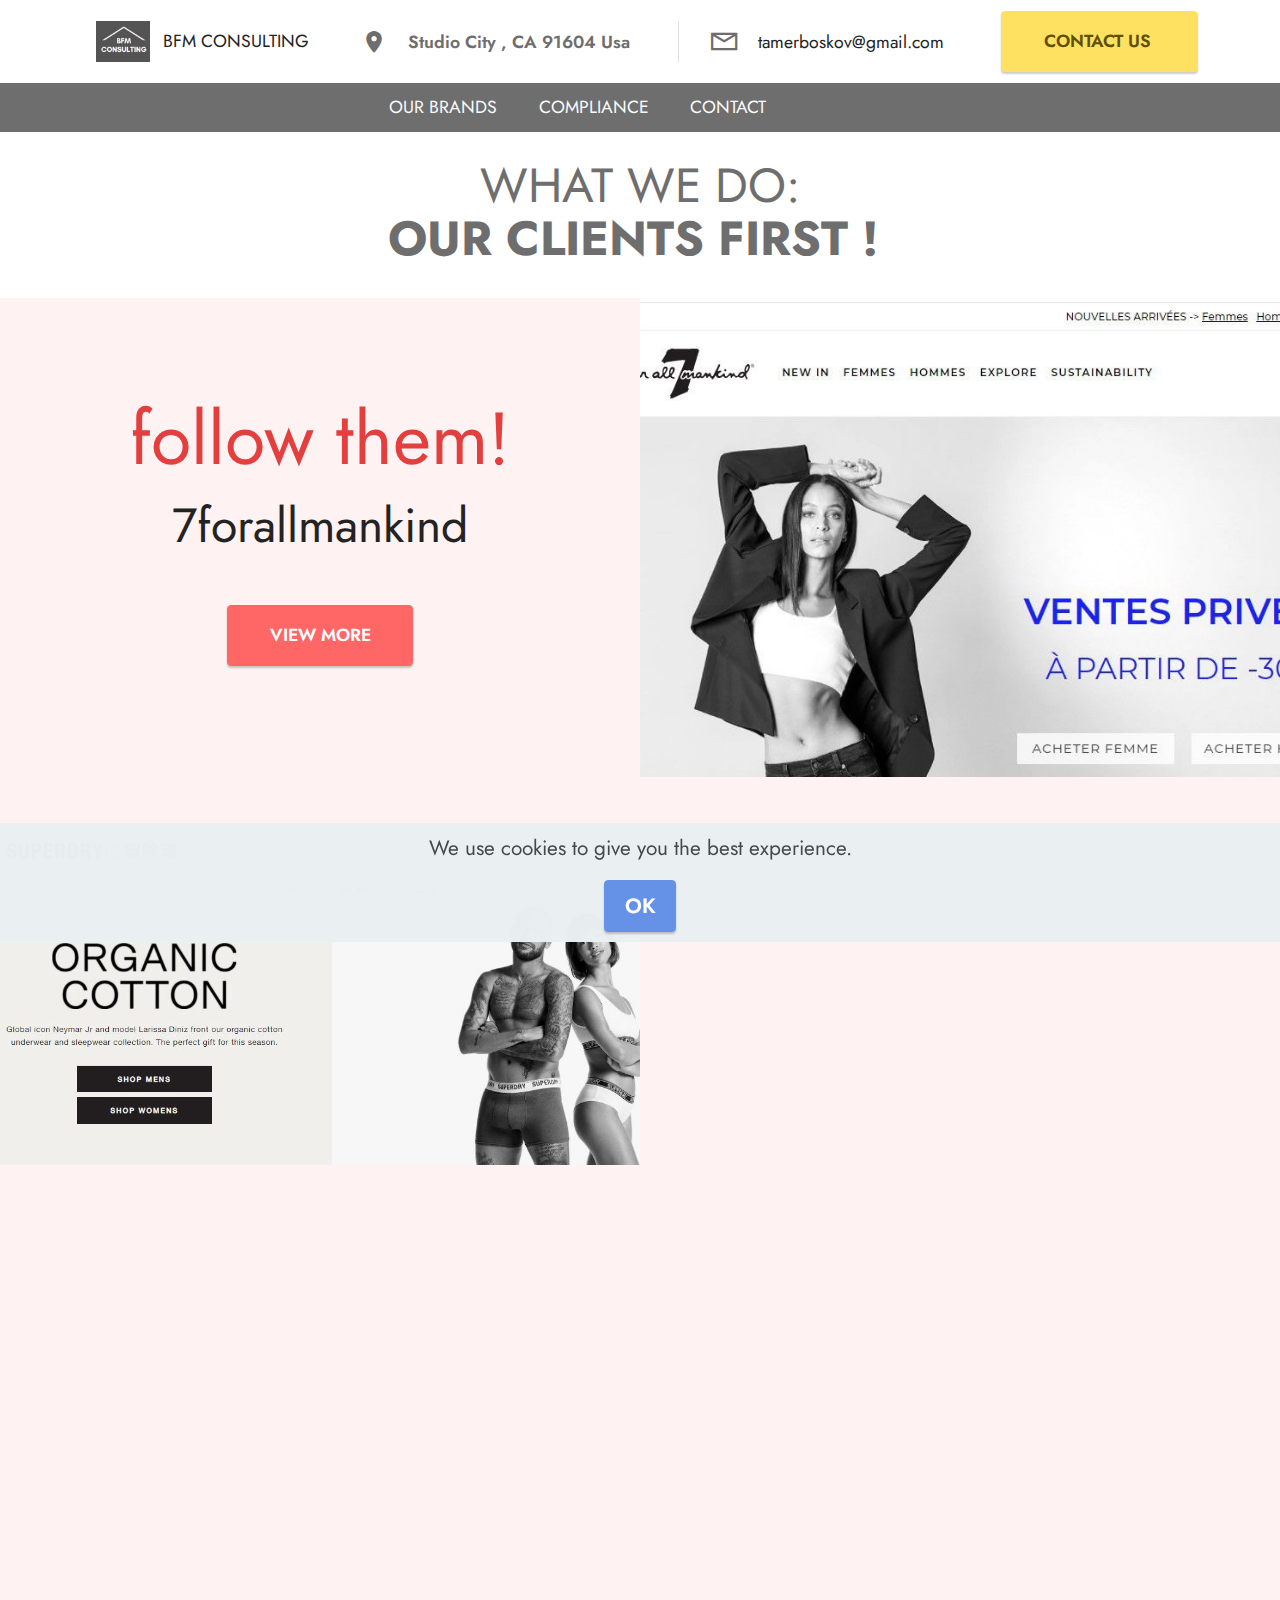
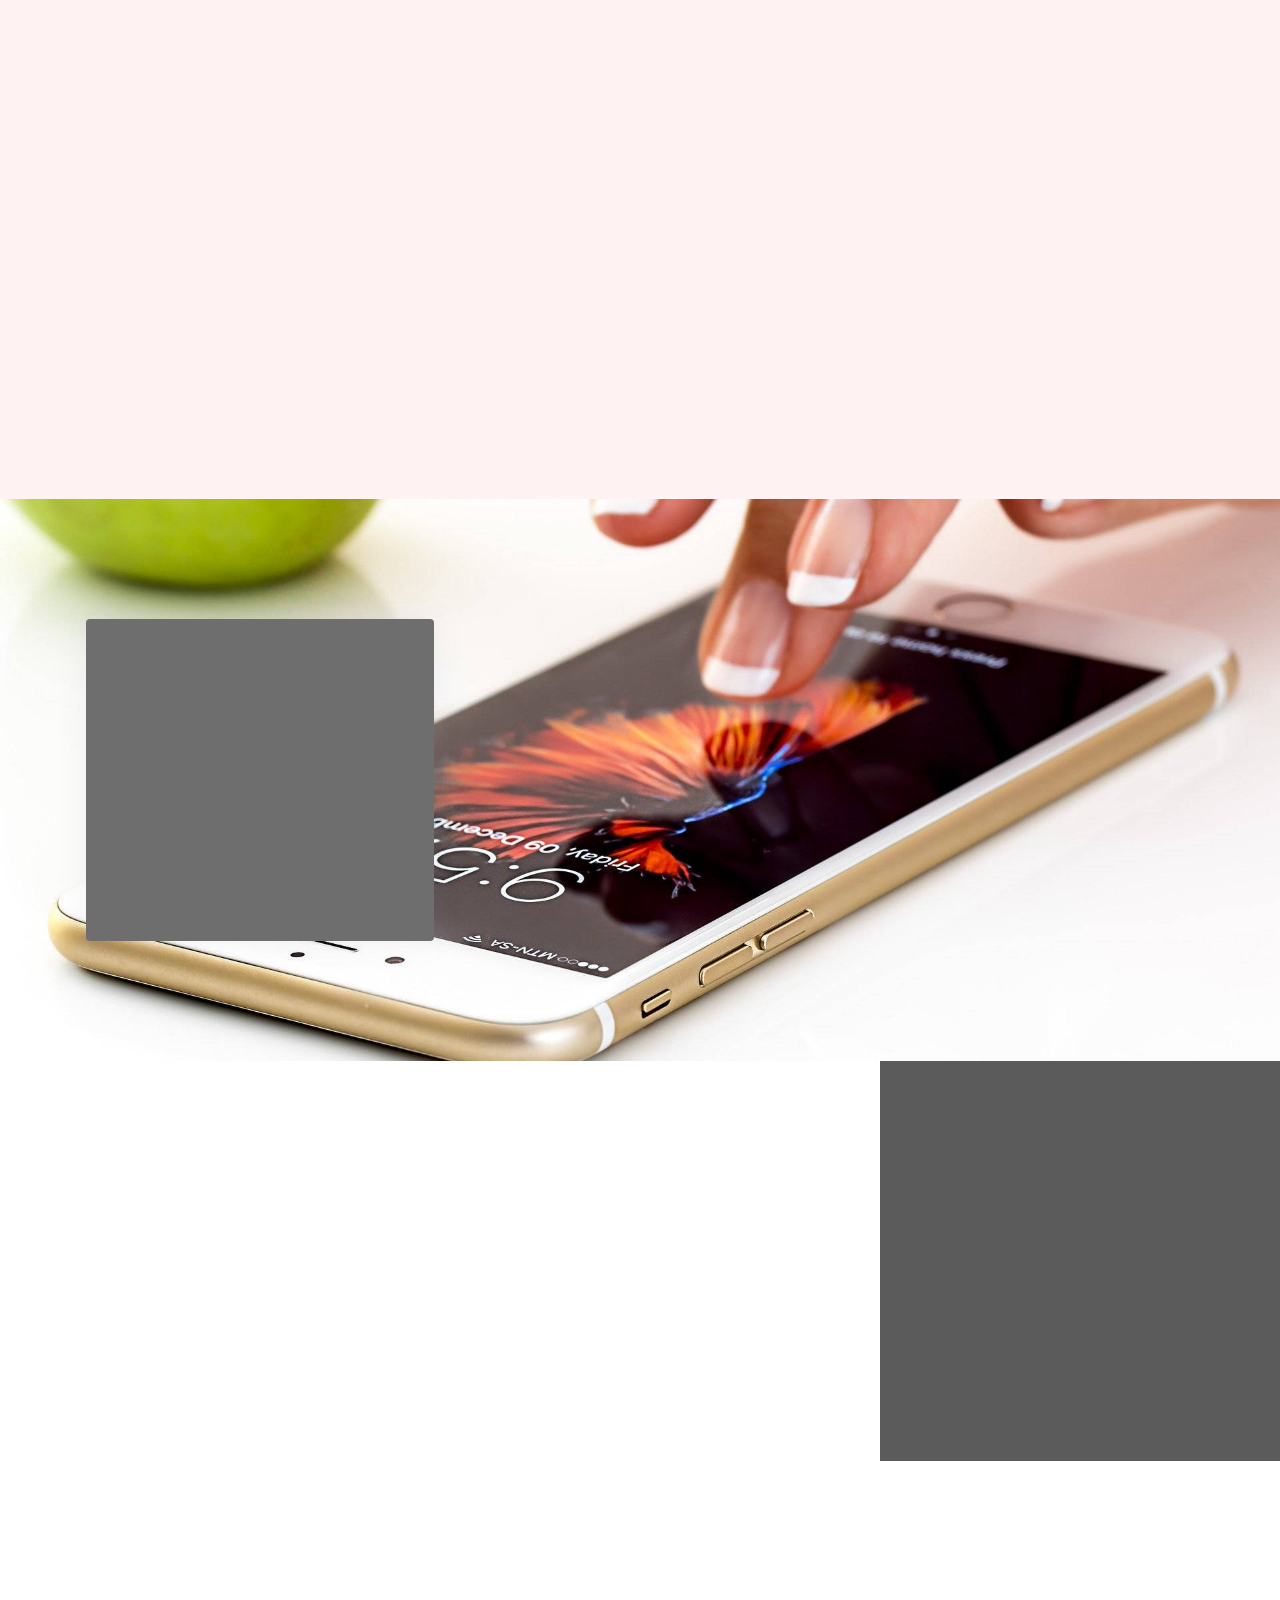
==== commit d4beccd6: "create github pages" ====
--- a/brands.html
+++ b/brands.html
@@ -63,18 +63,18 @@
             <div class="menu-logo">
                 <div class="navbar-brand">
                     <span class="navbar-logo">
-                        <a href="tel:+972527819448">
+                        <a href="brands.html#content4-x">
                             <img src="assets/images/screenshot-4-83x64.jpg" alt="Mobirise" style="height: 2.6rem;">
                         </a>
                     </span>
-                    <span class="navbar-caption-wrap"><a href="index.html#extForm7-9" class="brand-link mbr-black text-black display-4">BFM CONSULTING&nbsp;<br></a></span>
+                    <span class="navbar-caption-wrap"><a href="index.html#content4-a" class="brand-link mbr-black text-black text-primary display-4">BFM CONSULTING&nbsp;<br></a></span>
                 </div>
             </div>
             <div class="menu-content-right">
                 <div class="info-widget">
                     <a href="tel:+33-11 83 80 60 69"><span class="widget-icon mbr-iconfont mdi-maps-place" style="color: rgb(110, 110, 110); fill: rgb(110, 110, 110);"></span></a>
                     <div class="widget-content display-4">
-                        <p class="widget-title mbr-fonts-style display-4">STUDIO CITY, CA 91604 USA<br></p>
+                        <p class="widget-title mbr-fonts-style display-4">Studio City , CA 91604 Usa<br></p>
                         <p class="widget-text mbr-fonts-style display-4"></p>
                     </div>
                 </div>
@@ -90,7 +90,7 @@
 
 
 
-                <div class="navbar-buttons mbr-section-btn"><a class="btn btn-lg btn-warning display-4" href="tel:+972527819448"><span class="mobi-mbri mobi-mbri-calendar mbr-iconfont mbr-iconfont-btn"></span>CONTACT US&nbsp;</a></div>
+                <div class="navbar-buttons mbr-section-btn"><a class="btn btn-lg btn-warning display-4" href="mailto:tamerboskov@gmail.com">CONTACT US&nbsp;</a></div>
 
 
 
@@ -101,18 +101,12 @@
         </div>
         <div class="menu-bottom">
             <div class="collapse navbar-collapse" id="navbarSupportedContent">
-                <ul class="navbar-nav nav-dropdown js-float-line" data-app-modern-menu="true"><li class="nav-item">
-                        <a class="nav-link link mbr-black text-white text-primary display-4" href="index.html#top">HOME</a>
-                    </li>
+                <ul class="navbar-nav nav-dropdown js-float-line" data-app-modern-menu="true"><li class="nav-item"><a class="nav-link link mbr-black text-white text-primary display-4" href="brands.html#content4-x" aria-expanded="false">OUR BRANDS</a></li>
+
+                    
                     <li class="nav-item">
-                        <a class="nav-link link mbr-black text-white text-primary display-4" href="brands.html#top" aria-expanded="false">OUR BRANDS</a>
-                        
-                    </li>
-
-                    
-                    <li class="nav-item">
-                        <a class="nav-link link mbr-black text-white text-primary display-4" href="index.html#extContent8-4">COMPLIANCE</a>
-                    </li><li class="nav-item"><a class="nav-link link mbr-black text-white text-primary display-4" href="index.html#bottom">CONTACT&nbsp; &nbsp; &nbsp; &nbsp; &nbsp; &nbsp; &nbsp; &nbsp; &nbsp; &nbsp; &nbsp; &nbsp; &nbsp;</a></li></ul>
+                        <a class="nav-link link mbr-black text-white text-primary display-4" href="index.html#extContent6-5">COMPLIANCE</a>
+                    </li><li class="nav-item"><a class="nav-link link mbr-black text-white text-primary display-4" href="index.html#extForm7-9">CONTACT&nbsp; &nbsp; &nbsp; &nbsp; &nbsp; &nbsp; &nbsp; &nbsp; &nbsp; &nbsp; &nbsp; &nbsp; &nbsp;</a></li></ul>
 
             </div>
             <button class="navbar-toggler " type="button" data-toggle="collapse" data-target="#navbarSupportedContent" aria-controls="navbarSupportedContent" aria-expanded="false" aria-label="Toggle navigation">
@@ -141,52 +135,6 @@
     </div>
 </section>
 
-<section class="extForm cid-sTJ4Pvmwvd" id="extForm7-y">
-
-    
-
-    
-    <div class="container">
-        <div class="row main-row justify-content-center">
-            <div class="col-sm-12 col-lg-8 col-md-6" data-form-type="formoid">
-<!--Formbuilder Form-->
-<form action="https://mobirise.eu/" method="POST" class="mbr-form form-with-styler" data-form-title="CONTACT PUNAISE"><input type="hidden" name="email" data-form-email="true" value="2KK6aYkaMq6wD6cEzuFa8Ad4ii8g8n6LypyJGXcLa9EC//xBcLqYCGugRCOg2MgSC8E7AkTCVhg3j3ax0yLGgcrEbZA/MzstmF90iuHUvo8q4vH695HRqHbY5ZooFXqb.EjexRgAWAQNtOV5pXaEsv5N0dloEPfLv1XiRB/VodEEcu5Eke+k2/kF3D70+XQFWV7vTVnM7AU8I/xS9PXfX8jjXpTU5vW5D8xZ7JVfg5psvqwhLBIWQqbI25IoozwrW">
-<div class="row">
-<div hidden="hidden" data-form-alert="" class="alert alert-success col-12">merci et a bientot !</div>
-<div hidden="hidden" data-form-alert-danger="" class="alert alert-danger col-12"> </div>
-</div>
-<div class="dragArea row">
-<div class="col-md-12 col-lg-6 form-group" data-for="firstname">
-<input type="text" name="firstname" placeholder="First Name*" data-form-field="First Name" required="required" class="form-control display-7" value="" id="firstname-extForm7-y">
-</div>
-<div class="col-md-12 col-lg-6 form-group" data-for="lastname">
-<input type="text" name="lastname" placeholder="Last Name" data-form-field="Last Name" class="form-control display-7" value="" id="lastname-extForm7-y">
-</div>
-<div data-for="email" class="col-md-12 col-lg-6 form-group">
-<input type="email" name="email" placeholder="Email*" data-form-field="Email" class="form-control display-7" required="required" value="" id="email-extForm7-y">
-</div>
-<div data-for="phone" class="col-md-12 col-lg-6 form-group">
-<input type="text" name="phone" placeholder="Phone" data-form-field="Phone" class="form-control display-7" required="required" value="" id="phone-extForm7-y">
-</div>
-<div class="col-lg-12 col-md-12 col-sm-12 form-group" data-for="Your Brand">
-<input type="text" name="Your Brand" placeholder="Your Brand" data-form-field="Your Brand" class="form-control display-7" required="required" value="" id="Your Brand-extForm7-y">
-</div>
-<div class="col-md-12 input-group-btn">
-<button type="submit" class="w-100 btn btn-form btn-warning display-4">SEND</button>
-</div>
-</div>
-</form><!--Formbuilder Form-->
-</div>
-            <div class="col-sm-12 col-lg-4 col-md-6 text-block">            
-                <div class="content-panel">
-                    <h2 class="mbr-section-title mbr-fonts-style align-left pb-2 mbr-black display-2">LET'S<br>TALK ABOUT YOUR BUSINESS ?</h2>
-                    <p class="content-block mbr-fonts-style align-left m-0 mbr-black display-7">Fill the Form --------&gt;</p>
-                </div>
-            </div>
-        </div>
-   </div>
-</section>
-
 <section data-bs-version="5" class="features12 cid-sTJ7nkX3gQ" id="features12-1b">
     
     
@@ -267,7 +215,7 @@
     
     
 
-        <div class="row g-0 flex-row-reverse">
+        <div class="row g-0">
             <div class="col-12 col-md-12 col-lg-6">
                 <div class="image-wrapper">
                     <a href="https://sunrisebrands.com/" target="_blank"><img src="assets/images/screenshot-9-986x636.jpg" alt="Mobirise"></a>
@@ -285,6 +233,52 @@
             </div>
         </div>
         
+</section>
+
+<section class="extForm cid-sTJdmJ7ChD" id="extForm7-1g">
+
+    
+
+    
+    <div class="container">
+        <div class="row main-row justify-content-center">
+            <div class="col-sm-12 col-lg-8 col-md-6" data-form-type="formoid">
+<!--Formbuilder Form-->
+<form action="https://mobirise.eu/" method="POST" class="mbr-form form-with-styler" data-form-title="CONTACT PUNAISE"><input type="hidden" name="email" data-form-email="true" value="1GKXPjUouUyKCdEfOUzqlSTptGvvC9L9yo8D91jIoa5V7SvZzxAetePSmqaymxO3Cd0rqeqjUAGEU+qkj9i68/HOeyrDbLI4MuqHJooQ8sD+N5xkU26p9uhrq/Xrsmnc.agUTwbyO6u2jD05tsfAlwxVtRWzWU54iZ1VwTnoA0cLNjudxHHaK8Di7AhDfmi0wTh3dI+0hBQyWeIsfr9jPxkSCzmdilIgWiBkCosmrpdUKIPyvTzlyEKaQkCDhsWez">
+<div class="row">
+<div hidden="hidden" data-form-alert="" class="alert alert-success col-12">merci et a bientot !</div>
+<div hidden="hidden" data-form-alert-danger="" class="alert alert-danger col-12"> </div>
+</div>
+<div class="dragArea row">
+<div class="col-md-12 col-lg-6 form-group" data-for="firstname">
+<input type="text" name="firstname" placeholder="First Name*" data-form-field="First Name" required="required" class="form-control display-7" value="" id="firstname-extForm7-1g">
+</div>
+<div class="col-md-12 col-lg-6 form-group" data-for="lastname">
+<input type="text" name="lastname" placeholder="Last Name" data-form-field="Last Name" class="form-control display-7" value="" id="lastname-extForm7-1g">
+</div>
+<div data-for="email" class="col-md-12 col-lg-6 form-group">
+<input type="email" name="email" placeholder="Email*" data-form-field="Email" class="form-control display-7" required="required" value="" id="email-extForm7-1g">
+</div>
+<div data-for="phone" class="col-md-12 col-lg-6 form-group">
+<input type="text" name="phone" placeholder="Phone" data-form-field="Phone" class="form-control display-7" required="required" value="" id="phone-extForm7-1g">
+</div>
+<div class="col-lg-12 col-md-12 col-sm-12 form-group" data-for="Your Brand">
+<input type="text" name="Your Brand" placeholder="Your Brand" data-form-field="Your Brand" class="form-control display-7" required="required" value="" id="Your Brand-extForm7-1g">
+</div>
+<div class="col-md-12 input-group-btn">
+<button type="submit" class="w-100 btn btn-form btn-warning display-4">SEND</button>
+</div>
+</div>
+</form><!--Formbuilder Form-->
+</div>
+            <div class="col-sm-12 col-lg-4 col-md-6 text-block">            
+                <div class="content-panel">
+                    <h2 class="mbr-section-title mbr-fonts-style align-left pb-2 mbr-black display-2">LET'S<br>TALK ABOUT YOUR BUSINESS ?</h2>
+                    <p class="content-block mbr-fonts-style align-left m-0 mbr-black display-7">Fill the Form --------&gt;</p>
+                </div>
+            </div>
+        </div>
+   </div>
 </section>
 
 <section class="extMap cid-sTJ4Pxmc9G" id="extMap2-15">
@@ -322,10 +316,11 @@
             </div>
         </div>
     </div>
-</section><section style="background-color: #fff; font-family: -apple-system, BlinkMacSystemFont, 'Segoe UI', 'Roboto', 'Helvetica Neue', Arial, sans-serif; color:#aaa; font-size:12px; padding: 0; align-items: center; display: flex;"><a href="https://mobirise.site/k" style="flex: 1 1; height: 3rem; padding-left: 1rem;"></a><p style="flex: 0 0 auto; margin:0; padding-right:1rem;">Created with <a href="https://mobirise.site/a" style="color:#aaa;">Mobirise</a></p></section><script src="assets/web/assets/jquery/jquery.min.js"></script>  <script src="assets/popper/popper.min.js"></script>  <script src="assets/tether/tether.min.js"></script>  <script src="assets/bootstrap/js/bootstrap.min.js"></script>  <script src="assets/web/assets/cookies-alert-plugin/cookies-alert-core.js"></script>  <script src="assets/web/assets/cookies-alert-plugin/cookies-alert-script.js"></script>  <script src="assets/smoothscroll/smooth-scroll.js"></script>  <script src="assets/viewportchecker/jquery.viewportchecker.js"></script>  <script src="assets/dropdown/js/nav-dropdown.js"></script>  <script src="assets/dropdown/js/navbar-dropdown.js"></script>  <script src="assets/touchswipe/jquery.touch-swipe.min.js"></script>  <script src="assets/formstyler/jquery.formstyler.js"></script>  <script src="assets/formstyler/jquery.formstyler.min.js"></script>  <script src="assets/datepicker/jquery.datetimepicker.full.js"></script>  <script src="assets/theme/js/script.js"></script>  <script src="assets/formoid.min.js"></script>  
+</section><section style="background-color: #fff; font-family: -apple-system, BlinkMacSystemFont, 'Segoe UI', 'Roboto', 'Helvetica Neue', Arial, sans-serif; color:#aaa; font-size:12px; padding: 0; align-items: center; display: flex;"><a href="https://mobirise.site/x" style="flex: 1 1; height: 3rem; padding-left: 1rem;"></a><p style="flex: 0 0 auto; margin:0; padding-right:1rem;"><a href="https://mobirise.site/s" style="color:#aaa;">Website</a> was created with Mobirise website template</p></section><script src="assets/web/assets/jquery/jquery.min.js"></script>  <script src="assets/popper/popper.min.js"></script>  <script src="assets/tether/tether.min.js"></script>  <script src="assets/bootstrap/js/bootstrap.min.js"></script>  <script src="assets/web/assets/cookies-alert-plugin/cookies-alert-core.js"></script>  <script src="assets/web/assets/cookies-alert-plugin/cookies-alert-script.js"></script>  <script src="assets/smoothscroll/smooth-scroll.js"></script>  <script src="assets/viewportchecker/jquery.viewportchecker.js"></script>  <script src="assets/dropdown/js/nav-dropdown.js"></script>  <script src="assets/dropdown/js/navbar-dropdown.js"></script>  <script src="assets/touchswipe/jquery.touch-swipe.min.js"></script>  <script src="assets/formstyler/jquery.formstyler.js"></script>  <script src="assets/formstyler/jquery.formstyler.min.js"></script>  <script src="assets/datepicker/jquery.datetimepicker.full.js"></script>  <script src="assets/theme/js/script.js"></script>  <script src="assets/formoid.min.js"></script>  
   
   
 <input name="cookieData" type="hidden" data-cookie-customDialogSelector='null' data-cookie-colorText='#424a4d' data-cookie-colorBg='rgba(234, 239, 241, 0.99)' data-cookie-textButton='OK' data-cookie-colorButton='' data-cookie-colorLink='#424a4d' data-cookie-underlineLink='true' data-cookie-text="We use cookies to give you the best experience.">
+   <div id="scrollToTop" class="scrollToTop mbr-arrow-up"><a style="text-align: center;"><i class="mbr-arrow-up-icon mbr-arrow-up-icon-cm cm-icon cm-icon-smallarrow-up"></i></a></div>
     <input name="animation" type="hidden">
   
 </body>
--- a/assets/mobirise/css/mbr-additional.css
+++ b/assets/mobirise/css/mbr-additional.css
@@ -582,9 +582,6 @@
   color: #ffffff;
 }
 /* Scroll to top button*/
-.scrollToTop_wraper {
-  display: none;
-}
 .form-control {
   font-family: 'Jost', sans-serif;
   font-size: 1.1rem;
@@ -1751,52 +1748,6 @@
 .cid-slYzh3c8l5 H3 {
   text-align: right;
 }
-.cid-srUIDeaYyz {
-  padding-top: 135px;
-  padding-bottom: 135px;
-  background-image: url("../../../assets/images/hand-iphone6-ts1485863363-1-589x792.png");
-}
-.cid-srUIDeaYyz .mbr-section-title {
-  font-weight: bold;
-  letter-spacing: 0.1em;
-  color: #6e6e6e;
-  text-align: center;
-}
-.cid-srUIDeaYyz .nav {
-  border: none;
-}
-.cid-srUIDeaYyz .nav-tabs {
-  -webkit-justify-content: center;
-  justify-content: center;
-  -webkit-flex-wrap: wrap;
-  flex-wrap: wrap;
-}
-.cid-srUIDeaYyz .nav-tabs .nav-link {
-  box-sizing: border-box;
-  color: #6e6e6e;
-  font-style: normal;
-  font-weight: 500;
-  padding: 1rem 3rem;
-  margin: 0px -0.5px 1rem -0.5px;
-  transition: all .5s;
-  border-radius: 0px !important;
-  border-bottom: 1px solid #6e6e6e;
-}
-.cid-srUIDeaYyz .nav-tabs .nav-link:hover {
-  border: 1px solid #6e6e6e;
-  background-color: #6e6e6e;
-  color: #ffffff;
-}
-.cid-srUIDeaYyz .nav-tabs .nav-link.active {
-  border: 1px solid #6e6e6e;
-  font-weight: 500;
-  color: #ffffff;
-  font-style: normal;
-  background: #6e6e6e;
-}
-.cid-srUIDeaYyz P {
-  text-align: center;
-}
 .cid-slYF9wRMn8 {
   padding-top: 5rem;
   padding-bottom: 5rem;
@@ -2585,22 +2536,286 @@
 .cid-sTJ4Pv6ePJ .mbr-section-title {
   color: #6e6e6e;
 }
-.cid-sTJ4Pvmwvd {
+.cid-sTJ7nkX3gQ {
+  padding-top: 0rem;
+  padding-bottom: 0rem;
+  position: relative;
+  background-color: #fef2f2;
+}
+@media (min-width: 768px) {
+  .cid-sTJ7nkX3gQ .g-0 {
+    margin-right: 0 !important;
+    margin-left: 0 !important;
+  }
+  .cid-sTJ7nkX3gQ .g-0 > [class*="col"] {
+    padding-left: 0 !important;
+    padding-right: 0 !important;
+  }
+}
+.cid-sTJ7nkX3gQ .card_wrapper {
+  padding: 2rem 20%;
+  text-align: center;
+  display: flex;
+  align-items: center;
+  justify-content: center;
+  height: 100%;
+  position: relative;
+}
+@media (max-width: 991px) {
+  .cid-sTJ7nkX3gQ .card_wrapper {
+    padding: 65px 30px;
+  }
+  .cid-sTJ7nkX3gQ .card_wrapper .shape {
+    width: auto;
+    padding: 0 1rem;
+  }
+}
+.cid-sTJ7nkX3gQ .content_box {
+  position: relative;
+  z-index: 2;
+}
+.cid-sTJ7nkX3gQ .shape {
+  position: absolute;
+  z-index: 1;
+  top: 50%;
+  left: 50%;
+  width: 100%;
+  transform: translate(-50%, -50%);
+  opacity: 0.5;
+  padding: 0 100px;
+}
+.cid-sTJ7nkX3gQ .shape img {
+  width: 100%;
+  height: 100%;
+  object-fit: contain;
+}
+.cid-sTJ7nkX3gQ .mbr-section-title {
+  color: #e43f3f;
+  margin-bottom: 20px;
+}
+.cid-sTJ7nkX3gQ .mbr-section-btn {
+  margin-top: 43px;
+}
+.cid-sTJ7nkX3gQ .image-wrapper,
+.cid-sTJ7nkX3gQ img {
+  width: 100%;
+  height: 100%;
+  object-fit: cover;
+}
+.cid-sTJ8DndUUl {
+  padding-top: 3rem;
+  padding-bottom: 3rem;
+  position: relative;
+  background-color: #fef2f2;
+}
+@media (min-width: 768px) {
+  .cid-sTJ8DndUUl .g-0 {
+    margin-right: 0 !important;
+    margin-left: 0 !important;
+  }
+  .cid-sTJ8DndUUl .g-0 > [class*="col"] {
+    padding-left: 0 !important;
+    padding-right: 0 !important;
+  }
+}
+.cid-sTJ8DndUUl .card_wrapper {
+  padding: 2rem 20%;
+  text-align: center;
+  display: flex;
+  align-items: center;
+  justify-content: center;
+  height: 100%;
+  position: relative;
+}
+@media (max-width: 991px) {
+  .cid-sTJ8DndUUl .card_wrapper {
+    padding: 65px 30px;
+  }
+  .cid-sTJ8DndUUl .card_wrapper .shape {
+    width: auto;
+    padding: 0 1rem;
+  }
+}
+.cid-sTJ8DndUUl .content_box {
+  position: relative;
+  z-index: 2;
+}
+.cid-sTJ8DndUUl .shape {
+  position: absolute;
+  z-index: 1;
+  top: 50%;
+  left: 50%;
+  width: 100%;
+  transform: translate(-50%, -50%);
+  opacity: 0.5;
+  padding: 0 100px;
+}
+.cid-sTJ8DndUUl .shape img {
+  width: 100%;
+  height: 100%;
+  object-fit: contain;
+}
+.cid-sTJ8DndUUl .mbr-section-title {
+  color: #e43f3f;
+  margin-bottom: 20px;
+}
+.cid-sTJ8DndUUl .mbr-section-btn {
+  margin-top: 43px;
+}
+.cid-sTJ8DndUUl .image-wrapper,
+.cid-sTJ8DndUUl img {
+  width: 100%;
+  height: 100%;
+  object-fit: cover;
+}
+.cid-sTJ9f3Xq1x {
+  padding-top: 3rem;
+  padding-bottom: 3rem;
+  position: relative;
+  background-color: #fef2f2;
+}
+@media (min-width: 768px) {
+  .cid-sTJ9f3Xq1x .g-0 {
+    margin-right: 0 !important;
+    margin-left: 0 !important;
+  }
+  .cid-sTJ9f3Xq1x .g-0 > [class*="col"] {
+    padding-left: 0 !important;
+    padding-right: 0 !important;
+  }
+}
+.cid-sTJ9f3Xq1x .card_wrapper {
+  padding: 2rem 20%;
+  text-align: center;
+  display: flex;
+  align-items: center;
+  justify-content: center;
+  height: 100%;
+  position: relative;
+}
+@media (max-width: 991px) {
+  .cid-sTJ9f3Xq1x .card_wrapper {
+    padding: 65px 30px;
+  }
+  .cid-sTJ9f3Xq1x .card_wrapper .shape {
+    width: auto;
+    padding: 0 1rem;
+  }
+}
+.cid-sTJ9f3Xq1x .content_box {
+  position: relative;
+  z-index: 2;
+}
+.cid-sTJ9f3Xq1x .shape {
+  position: absolute;
+  z-index: 1;
+  top: 50%;
+  left: 50%;
+  width: 100%;
+  transform: translate(-50%, -50%);
+  opacity: 0.5;
+  padding: 0 100px;
+}
+.cid-sTJ9f3Xq1x .shape img {
+  width: 100%;
+  height: 100%;
+  object-fit: contain;
+}
+.cid-sTJ9f3Xq1x .mbr-section-title {
+  color: #e43f3f;
+  margin-bottom: 20px;
+}
+.cid-sTJ9f3Xq1x .mbr-section-btn {
+  margin-top: 43px;
+}
+.cid-sTJ9f3Xq1x .image-wrapper,
+.cid-sTJ9f3Xq1x img {
+  width: 100%;
+  height: 100%;
+  object-fit: cover;
+}
+.cid-sTJa5gdM7x {
+  padding-top: 0rem;
+  padding-bottom: 0rem;
+  position: relative;
+  background-color: #fef2f2;
+}
+@media (min-width: 768px) {
+  .cid-sTJa5gdM7x .g-0 {
+    margin-right: 0 !important;
+    margin-left: 0 !important;
+  }
+  .cid-sTJa5gdM7x .g-0 > [class*="col"] {
+    padding-left: 0 !important;
+    padding-right: 0 !important;
+  }
+}
+.cid-sTJa5gdM7x .card_wrapper {
+  padding: 2rem 20%;
+  text-align: center;
+  display: flex;
+  align-items: center;
+  justify-content: center;
+  height: 100%;
+  position: relative;
+}
+@media (max-width: 991px) {
+  .cid-sTJa5gdM7x .card_wrapper {
+    padding: 65px 30px;
+  }
+  .cid-sTJa5gdM7x .card_wrapper .shape {
+    width: auto;
+    padding: 0 1rem;
+  }
+}
+.cid-sTJa5gdM7x .content_box {
+  position: relative;
+  z-index: 2;
+}
+.cid-sTJa5gdM7x .shape {
+  position: absolute;
+  z-index: 1;
+  top: 50%;
+  left: 50%;
+  width: 100%;
+  transform: translate(-50%, -50%);
+  opacity: 0.5;
+  padding: 0 100px;
+}
+.cid-sTJa5gdM7x .shape img {
+  width: 100%;
+  height: 100%;
+  object-fit: contain;
+}
+.cid-sTJa5gdM7x .mbr-section-title {
+  color: #e43f3f;
+  margin-bottom: 20px;
+}
+.cid-sTJa5gdM7x .mbr-section-btn {
+  margin-top: 43px;
+}
+.cid-sTJa5gdM7x .image-wrapper,
+.cid-sTJa5gdM7x img {
+  width: 100%;
+  height: 100%;
+  object-fit: cover;
+}
+.cid-sTJdmJ7ChD {
   padding-top: 120px;
   padding-bottom: 120px;
   background-image: url("../../../assets/images/mbr-1920x1280.jpg");
 }
-.cid-sTJ4Pvmwvd .main-row {
+.cid-sTJdmJ7ChD .main-row {
   -webkit-flex-direction: row-reverse;
   flex-direction: row-reverse;
 }
-.cid-sTJ4Pvmwvd .row {
+.cid-sTJdmJ7ChD .row {
   -webkit-justify-content: flex-end;
   justify-content: flex-end;
   -webkit-align-items: stretch;
   align-items: stretch;
 }
-.cid-sTJ4Pvmwvd .content-panel {
+.cid-sTJdmJ7ChD .content-panel {
   padding: 2rem;
   background-color: #6e6e6e;
   border-radius: .25rem;
@@ -2609,13 +2824,13 @@
   box-shadow: 0px 0px 30px rgba(115, 128, 157, 0.1);
 }
 @media (min-width: 992px) {
-  .cid-sTJ4Pvmwvd .form-group,
-  .cid-sTJ4Pvmwvd .input-group-btn {
+  .cid-sTJdmJ7ChD .form-group,
+  .cid-sTJdmJ7ChD .input-group-btn {
     padding-left: .5rem;
     padding-right: .5rem;
   }
 }
-.cid-sTJ4Pvmwvd .form-control {
+.cid-sTJdmJ7ChD .form-control {
   box-shadow: 0px 0px 30px rgba(115, 128, 157, 0.1);
   min-height: 40px;
   padding: .5rem 1rem;
@@ -2626,319 +2841,55 @@
   font-size: 1rem;
   line-height: 1.43;
 }
-.cid-sTJ4Pvmwvd .form-control:focus,
-.cid-sTJ4Pvmwvd .form-control:hover {
+.cid-sTJdmJ7ChD .form-control:focus,
+.cid-sTJdmJ7ChD .form-control:hover {
   border: 1px solid #e8e8e8;
   background-color: #ffffff;
 }
-.cid-sTJ4Pvmwvd textarea.form-control {
+.cid-sTJdmJ7ChD textarea.form-control {
   min-height: 170px;
 }
-.cid-sTJ4Pvmwvd .form-group {
+.cid-sTJdmJ7ChD .form-group {
   margin-bottom: 1rem;
 }
-.cid-sTJ4Pvmwvd input::-webkit-input-placeholder,
-.cid-sTJ4Pvmwvd textarea::-webkit-input-placeholder {
+.cid-sTJdmJ7ChD input::-webkit-input-placeholder,
+.cid-sTJdmJ7ChD textarea::-webkit-input-placeholder {
   color: #565656;
 }
-.cid-sTJ4Pvmwvd input:-moz-placeholder,
-.cid-sTJ4Pvmwvd textarea:-moz-placeholder {
+.cid-sTJdmJ7ChD input:-moz-placeholder,
+.cid-sTJdmJ7ChD textarea:-moz-placeholder {
   color: #565656;
 }
-.cid-sTJ4Pvmwvd .jq-selectbox li,
-.cid-sTJ4Pvmwvd .jq-selectbox li {
+.cid-sTJdmJ7ChD .jq-selectbox li,
+.cid-sTJdmJ7ChD .jq-selectbox li {
   background-color: #ffffff;
   color: #000000;
 }
-.cid-sTJ4Pvmwvd .jq-selectbox li:hover,
-.cid-sTJ4Pvmwvd .jq-selectbox li.selected {
+.cid-sTJdmJ7ChD .jq-selectbox li:hover,
+.cid-sTJdmJ7ChD .jq-selectbox li.selected {
   background-color: #ffffff;
   color: #000000;
 }
-.cid-sTJ4Pvmwvd .jq-selectbox:hover .jq-selectbox__trigger-arrow {
+.cid-sTJdmJ7ChD .jq-selectbox:hover .jq-selectbox__trigger-arrow {
   border-top-color: #ffffff;
 }
-.cid-sTJ4Pvmwvd .jq-selectbox .jq-selectbox__trigger-arrow {
+.cid-sTJdmJ7ChD .jq-selectbox .jq-selectbox__trigger-arrow {
   border-top-color: #ffffff;
 }
 @media (max-width: 768px) {
-  .cid-sTJ4Pvmwvd .main-row {
+  .cid-sTJdmJ7ChD .main-row {
     -webkit-flex-direction: column-reverse;
     flex-direction: column-reverse;
   }
-  .cid-sTJ4Pvmwvd .text-block {
+  .cid-sTJdmJ7ChD .text-block {
     margin-bottom: 2rem;
   }
 }
-.cid-sTJ4Pvmwvd .mbr-section-title {
+.cid-sTJdmJ7ChD .mbr-section-title {
   color: #ffffff;
 }
-.cid-sTJ4Pvmwvd .content-block {
+.cid-sTJdmJ7ChD .content-block {
   color: #ffffff;
-}
-.cid-sTJ7nkX3gQ {
-  padding-top: 0rem;
-  padding-bottom: 0rem;
-  position: relative;
-  background-color: #fef2f2;
-}
-@media (min-width: 768px) {
-  .cid-sTJ7nkX3gQ .g-0 {
-    margin-right: 0 !important;
-    margin-left: 0 !important;
-  }
-  .cid-sTJ7nkX3gQ .g-0 > [class*="col"] {
-    padding-left: 0 !important;
-    padding-right: 0 !important;
-  }
-}
-.cid-sTJ7nkX3gQ .card_wrapper {
-  padding: 2rem 20%;
-  text-align: center;
-  display: flex;
-  align-items: center;
-  justify-content: center;
-  height: 100%;
-  position: relative;
-}
-@media (max-width: 991px) {
-  .cid-sTJ7nkX3gQ .card_wrapper {
-    padding: 65px 30px;
-  }
-  .cid-sTJ7nkX3gQ .card_wrapper .shape {
-    width: auto;
-    padding: 0 1rem;
-  }
-}
-.cid-sTJ7nkX3gQ .content_box {
-  position: relative;
-  z-index: 2;
-}
-.cid-sTJ7nkX3gQ .shape {
-  position: absolute;
-  z-index: 1;
-  top: 50%;
-  left: 50%;
-  width: 100%;
-  transform: translate(-50%, -50%);
-  opacity: 0.5;
-  padding: 0 100px;
-}
-.cid-sTJ7nkX3gQ .shape img {
-  width: 100%;
-  height: 100%;
-  object-fit: contain;
-}
-.cid-sTJ7nkX3gQ .mbr-section-title {
-  color: #e43f3f;
-  margin-bottom: 20px;
-}
-.cid-sTJ7nkX3gQ .mbr-section-btn {
-  margin-top: 43px;
-}
-.cid-sTJ7nkX3gQ .image-wrapper,
-.cid-sTJ7nkX3gQ img {
-  width: 100%;
-  height: 100%;
-  object-fit: cover;
-}
-.cid-sTJ8DndUUl {
-  padding-top: 3rem;
-  padding-bottom: 3rem;
-  position: relative;
-  background-color: #fef2f2;
-}
-@media (min-width: 768px) {
-  .cid-sTJ8DndUUl .g-0 {
-    margin-right: 0 !important;
-    margin-left: 0 !important;
-  }
-  .cid-sTJ8DndUUl .g-0 > [class*="col"] {
-    padding-left: 0 !important;
-    padding-right: 0 !important;
-  }
-}
-.cid-sTJ8DndUUl .card_wrapper {
-  padding: 2rem 20%;
-  text-align: center;
-  display: flex;
-  align-items: center;
-  justify-content: center;
-  height: 100%;
-  position: relative;
-}
-@media (max-width: 991px) {
-  .cid-sTJ8DndUUl .card_wrapper {
-    padding: 65px 30px;
-  }
-  .cid-sTJ8DndUUl .card_wrapper .shape {
-    width: auto;
-    padding: 0 1rem;
-  }
-}
-.cid-sTJ8DndUUl .content_box {
-  position: relative;
-  z-index: 2;
-}
-.cid-sTJ8DndUUl .shape {
-  position: absolute;
-  z-index: 1;
-  top: 50%;
-  left: 50%;
-  width: 100%;
-  transform: translate(-50%, -50%);
-  opacity: 0.5;
-  padding: 0 100px;
-}
-.cid-sTJ8DndUUl .shape img {
-  width: 100%;
-  height: 100%;
-  object-fit: contain;
-}
-.cid-sTJ8DndUUl .mbr-section-title {
-  color: #e43f3f;
-  margin-bottom: 20px;
-}
-.cid-sTJ8DndUUl .mbr-section-btn {
-  margin-top: 43px;
-}
-.cid-sTJ8DndUUl .image-wrapper,
-.cid-sTJ8DndUUl img {
-  width: 100%;
-  height: 100%;
-  object-fit: cover;
-}
-.cid-sTJ9f3Xq1x {
-  padding-top: 3rem;
-  padding-bottom: 3rem;
-  position: relative;
-  background-color: #fef2f2;
-}
-@media (min-width: 768px) {
-  .cid-sTJ9f3Xq1x .g-0 {
-    margin-right: 0 !important;
-    margin-left: 0 !important;
-  }
-  .cid-sTJ9f3Xq1x .g-0 > [class*="col"] {
-    padding-left: 0 !important;
-    padding-right: 0 !important;
-  }
-}
-.cid-sTJ9f3Xq1x .card_wrapper {
-  padding: 2rem 20%;
-  text-align: center;
-  display: flex;
-  align-items: center;
-  justify-content: center;
-  height: 100%;
-  position: relative;
-}
-@media (max-width: 991px) {
-  .cid-sTJ9f3Xq1x .card_wrapper {
-    padding: 65px 30px;
-  }
-  .cid-sTJ9f3Xq1x .card_wrapper .shape {
-    width: auto;
-    padding: 0 1rem;
-  }
-}
-.cid-sTJ9f3Xq1x .content_box {
-  position: relative;
-  z-index: 2;
-}
-.cid-sTJ9f3Xq1x .shape {
-  position: absolute;
-  z-index: 1;
-  top: 50%;
-  left: 50%;
-  width: 100%;
-  transform: translate(-50%, -50%);
-  opacity: 0.5;
-  padding: 0 100px;
-}
-.cid-sTJ9f3Xq1x .shape img {
-  width: 100%;
-  height: 100%;
-  object-fit: contain;
-}
-.cid-sTJ9f3Xq1x .mbr-section-title {
-  color: #e43f3f;
-  margin-bottom: 20px;
-}
-.cid-sTJ9f3Xq1x .mbr-section-btn {
-  margin-top: 43px;
-}
-.cid-sTJ9f3Xq1x .image-wrapper,
-.cid-sTJ9f3Xq1x img {
-  width: 100%;
-  height: 100%;
-  object-fit: cover;
-}
-.cid-sTJa5gdM7x {
-  padding-top: 0rem;
-  padding-bottom: 0rem;
-  position: relative;
-  background-color: #fef2f2;
-}
-@media (min-width: 768px) {
-  .cid-sTJa5gdM7x .g-0 {
-    margin-right: 0 !important;
-    margin-left: 0 !important;
-  }
-  .cid-sTJa5gdM7x .g-0 > [class*="col"] {
-    padding-left: 0 !important;
-    padding-right: 0 !important;
-  }
-}
-.cid-sTJa5gdM7x .card_wrapper {
-  padding: 2rem 20%;
-  text-align: center;
-  display: flex;
-  align-items: center;
-  justify-content: center;
-  height: 100%;
-  position: relative;
-}
-@media (max-width: 991px) {
-  .cid-sTJa5gdM7x .card_wrapper {
-    padding: 65px 30px;
-  }
-  .cid-sTJa5gdM7x .card_wrapper .shape {
-    width: auto;
-    padding: 0 1rem;
-  }
-}
-.cid-sTJa5gdM7x .content_box {
-  position: relative;
-  z-index: 2;
-}
-.cid-sTJa5gdM7x .shape {
-  position: absolute;
-  z-index: 1;
-  top: 50%;
-  left: 50%;
-  width: 100%;
-  transform: translate(-50%, -50%);
-  opacity: 0.5;
-  padding: 0 100px;
-}
-.cid-sTJa5gdM7x .shape img {
-  width: 100%;
-  height: 100%;
-  object-fit: contain;
-}
-.cid-sTJa5gdM7x .mbr-section-title {
-  color: #e43f3f;
-  margin-bottom: 20px;
-}
-.cid-sTJa5gdM7x .mbr-section-btn {
-  margin-top: 43px;
-}
-.cid-sTJa5gdM7x .image-wrapper,
-.cid-sTJa5gdM7x img {
-  width: 100%;
-  height: 100%;
-  object-fit: cover;
 }
 .cid-sTJ4Pxmc9G {
   padding-top: 0px;
--- a/assets/mobirise/css/mbr-additional.css
+++ b/assets/mobirise/css/mbr-additional.css
@@ -582,9 +582,6 @@
   color: #ffffff;
 }
 /* Scroll to top button*/
-.scrollToTop_wraper {
-  display: none;
-}
 .form-control {
   font-family: 'Jost', sans-serif;
   font-size: 1.1rem;
@@ -1751,52 +1748,6 @@
 .cid-slYzh3c8l5 H3 {
   text-align: right;
 }
-.cid-srUIDeaYyz {
-  padding-top: 135px;
-  padding-bottom: 135px;
-  background-image: url("../../../assets/images/hand-iphone6-ts1485863363-1-589x792.png");
-}
-.cid-srUIDeaYyz .mbr-section-title {
-  font-weight: bold;
-  letter-spacing: 0.1em;
-  color: #6e6e6e;
-  text-align: center;
-}
-.cid-srUIDeaYyz .nav {
-  border: none;
-}
-.cid-srUIDeaYyz .nav-tabs {
-  -webkit-justify-content: center;
-  justify-content: center;
-  -webkit-flex-wrap: wrap;
-  flex-wrap: wrap;
-}
-.cid-srUIDeaYyz .nav-tabs .nav-link {
-  box-sizing: border-box;
-  color: #6e6e6e;
-  font-style: normal;
-  font-weight: 500;
-  padding: 1rem 3rem;
-  margin: 0px -0.5px 1rem -0.5px;
-  transition: all .5s;
-  border-radius: 0px !important;
-  border-bottom: 1px solid #6e6e6e;
-}
-.cid-srUIDeaYyz .nav-tabs .nav-link:hover {
-  border: 1px solid #6e6e6e;
-  background-color: #6e6e6e;
-  color: #ffffff;
-}
-.cid-srUIDeaYyz .nav-tabs .nav-link.active {
-  border: 1px solid #6e6e6e;
-  font-weight: 500;
-  color: #ffffff;
-  font-style: normal;
-  background: #6e6e6e;
-}
-.cid-srUIDeaYyz P {
-  text-align: center;
-}
 .cid-slYF9wRMn8 {
   padding-top: 5rem;
   padding-bottom: 5rem;
@@ -2585,22 +2536,286 @@
 .cid-sTJ4Pv6ePJ .mbr-section-title {
   color: #6e6e6e;
 }
-.cid-sTJ4Pvmwvd {
+.cid-sTJ7nkX3gQ {
+  padding-top: 0rem;
+  padding-bottom: 0rem;
+  position: relative;
+  background-color: #fef2f2;
+}
+@media (min-width: 768px) {
+  .cid-sTJ7nkX3gQ .g-0 {
+    margin-right: 0 !important;
+    margin-left: 0 !important;
+  }
+  .cid-sTJ7nkX3gQ .g-0 > [class*="col"] {
+    padding-left: 0 !important;
+    padding-right: 0 !important;
+  }
+}
+.cid-sTJ7nkX3gQ .card_wrapper {
+  padding: 2rem 20%;
+  text-align: center;
+  display: flex;
+  align-items: center;
+  justify-content: center;
+  height: 100%;
+  position: relative;
+}
+@media (max-width: 991px) {
+  .cid-sTJ7nkX3gQ .card_wrapper {
+    padding: 65px 30px;
+  }
+  .cid-sTJ7nkX3gQ .card_wrapper .shape {
+    width: auto;
+    padding: 0 1rem;
+  }
+}
+.cid-sTJ7nkX3gQ .content_box {
+  position: relative;
+  z-index: 2;
+}
+.cid-sTJ7nkX3gQ .shape {
+  position: absolute;
+  z-index: 1;
+  top: 50%;
+  left: 50%;
+  width: 100%;
+  transform: translate(-50%, -50%);
+  opacity: 0.5;
+  padding: 0 100px;
+}
+.cid-sTJ7nkX3gQ .shape img {
+  width: 100%;
+  height: 100%;
+  object-fit: contain;
+}
+.cid-sTJ7nkX3gQ .mbr-section-title {
+  color: #e43f3f;
+  margin-bottom: 20px;
+}
+.cid-sTJ7nkX3gQ .mbr-section-btn {
+  margin-top: 43px;
+}
+.cid-sTJ7nkX3gQ .image-wrapper,
+.cid-sTJ7nkX3gQ img {
+  width: 100%;
+  height: 100%;
+  object-fit: cover;
+}
+.cid-sTJ8DndUUl {
+  padding-top: 3rem;
+  padding-bottom: 3rem;
+  position: relative;
+  background-color: #fef2f2;
+}
+@media (min-width: 768px) {
+  .cid-sTJ8DndUUl .g-0 {
+    margin-right: 0 !important;
+    margin-left: 0 !important;
+  }
+  .cid-sTJ8DndUUl .g-0 > [class*="col"] {
+    padding-left: 0 !important;
+    padding-right: 0 !important;
+  }
+}
+.cid-sTJ8DndUUl .card_wrapper {
+  padding: 2rem 20%;
+  text-align: center;
+  display: flex;
+  align-items: center;
+  justify-content: center;
+  height: 100%;
+  position: relative;
+}
+@media (max-width: 991px) {
+  .cid-sTJ8DndUUl .card_wrapper {
+    padding: 65px 30px;
+  }
+  .cid-sTJ8DndUUl .card_wrapper .shape {
+    width: auto;
+    padding: 0 1rem;
+  }
+}
+.cid-sTJ8DndUUl .content_box {
+  position: relative;
+  z-index: 2;
+}
+.cid-sTJ8DndUUl .shape {
+  position: absolute;
+  z-index: 1;
+  top: 50%;
+  left: 50%;
+  width: 100%;
+  transform: translate(-50%, -50%);
+  opacity: 0.5;
+  padding: 0 100px;
+}
+.cid-sTJ8DndUUl .shape img {
+  width: 100%;
+  height: 100%;
+  object-fit: contain;
+}
+.cid-sTJ8DndUUl .mbr-section-title {
+  color: #e43f3f;
+  margin-bottom: 20px;
+}
+.cid-sTJ8DndUUl .mbr-section-btn {
+  margin-top: 43px;
+}
+.cid-sTJ8DndUUl .image-wrapper,
+.cid-sTJ8DndUUl img {
+  width: 100%;
+  height: 100%;
+  object-fit: cover;
+}
+.cid-sTJ9f3Xq1x {
+  padding-top: 3rem;
+  padding-bottom: 3rem;
+  position: relative;
+  background-color: #fef2f2;
+}
+@media (min-width: 768px) {
+  .cid-sTJ9f3Xq1x .g-0 {
+    margin-right: 0 !important;
+    margin-left: 0 !important;
+  }
+  .cid-sTJ9f3Xq1x .g-0 > [class*="col"] {
+    padding-left: 0 !important;
+    padding-right: 0 !important;
+  }
+}
+.cid-sTJ9f3Xq1x .card_wrapper {
+  padding: 2rem 20%;
+  text-align: center;
+  display: flex;
+  align-items: center;
+  justify-content: center;
+  height: 100%;
+  position: relative;
+}
+@media (max-width: 991px) {
+  .cid-sTJ9f3Xq1x .card_wrapper {
+    padding: 65px 30px;
+  }
+  .cid-sTJ9f3Xq1x .card_wrapper .shape {
+    width: auto;
+    padding: 0 1rem;
+  }
+}
+.cid-sTJ9f3Xq1x .content_box {
+  position: relative;
+  z-index: 2;
+}
+.cid-sTJ9f3Xq1x .shape {
+  position: absolute;
+  z-index: 1;
+  top: 50%;
+  left: 50%;
+  width: 100%;
+  transform: translate(-50%, -50%);
+  opacity: 0.5;
+  padding: 0 100px;
+}
+.cid-sTJ9f3Xq1x .shape img {
+  width: 100%;
+  height: 100%;
+  object-fit: contain;
+}
+.cid-sTJ9f3Xq1x .mbr-section-title {
+  color: #e43f3f;
+  margin-bottom: 20px;
+}
+.cid-sTJ9f3Xq1x .mbr-section-btn {
+  margin-top: 43px;
+}
+.cid-sTJ9f3Xq1x .image-wrapper,
+.cid-sTJ9f3Xq1x img {
+  width: 100%;
+  height: 100%;
+  object-fit: cover;
+}
+.cid-sTJa5gdM7x {
+  padding-top: 0rem;
+  padding-bottom: 0rem;
+  position: relative;
+  background-color: #fef2f2;
+}
+@media (min-width: 768px) {
+  .cid-sTJa5gdM7x .g-0 {
+    margin-right: 0 !important;
+    margin-left: 0 !important;
+  }
+  .cid-sTJa5gdM7x .g-0 > [class*="col"] {
+    padding-left: 0 !important;
+    padding-right: 0 !important;
+  }
+}
+.cid-sTJa5gdM7x .card_wrapper {
+  padding: 2rem 20%;
+  text-align: center;
+  display: flex;
+  align-items: center;
+  justify-content: center;
+  height: 100%;
+  position: relative;
+}
+@media (max-width: 991px) {
+  .cid-sTJa5gdM7x .card_wrapper {
+    padding: 65px 30px;
+  }
+  .cid-sTJa5gdM7x .card_wrapper .shape {
+    width: auto;
+    padding: 0 1rem;
+  }
+}
+.cid-sTJa5gdM7x .content_box {
+  position: relative;
+  z-index: 2;
+}
+.cid-sTJa5gdM7x .shape {
+  position: absolute;
+  z-index: 1;
+  top: 50%;
+  left: 50%;
+  width: 100%;
+  transform: translate(-50%, -50%);
+  opacity: 0.5;
+  padding: 0 100px;
+}
+.cid-sTJa5gdM7x .shape img {
+  width: 100%;
+  height: 100%;
+  object-fit: contain;
+}
+.cid-sTJa5gdM7x .mbr-section-title {
+  color: #e43f3f;
+  margin-bottom: 20px;
+}
+.cid-sTJa5gdM7x .mbr-section-btn {
+  margin-top: 43px;
+}
+.cid-sTJa5gdM7x .image-wrapper,
+.cid-sTJa5gdM7x img {
+  width: 100%;
+  height: 100%;
+  object-fit: cover;
+}
+.cid-sTJdmJ7ChD {
   padding-top: 120px;
   padding-bottom: 120px;
   background-image: url("../../../assets/images/mbr-1920x1280.jpg");
 }
-.cid-sTJ4Pvmwvd .main-row {
+.cid-sTJdmJ7ChD .main-row {
   -webkit-flex-direction: row-reverse;
   flex-direction: row-reverse;
 }
-.cid-sTJ4Pvmwvd .row {
+.cid-sTJdmJ7ChD .row {
   -webkit-justify-content: flex-end;
   justify-content: flex-end;
   -webkit-align-items: stretch;
   align-items: stretch;
 }
-.cid-sTJ4Pvmwvd .content-panel {
+.cid-sTJdmJ7ChD .content-panel {
   padding: 2rem;
   background-color: #6e6e6e;
   border-radius: .25rem;
@@ -2609,13 +2824,13 @@
   box-shadow: 0px 0px 30px rgba(115, 128, 157, 0.1);
 }
 @media (min-width: 992px) {
-  .cid-sTJ4Pvmwvd .form-group,
-  .cid-sTJ4Pvmwvd .input-group-btn {
+  .cid-sTJdmJ7ChD .form-group,
+  .cid-sTJdmJ7ChD .input-group-btn {
     padding-left: .5rem;
     padding-right: .5rem;
   }
 }
-.cid-sTJ4Pvmwvd .form-control {
+.cid-sTJdmJ7ChD .form-control {
   box-shadow: 0px 0px 30px rgba(115, 128, 157, 0.1);
   min-height: 40px;
   padding: .5rem 1rem;
@@ -2626,319 +2841,55 @@
   font-size: 1rem;
   line-height: 1.43;
 }
-.cid-sTJ4Pvmwvd .form-control:focus,
-.cid-sTJ4Pvmwvd .form-control:hover {
+.cid-sTJdmJ7ChD .form-control:focus,
+.cid-sTJdmJ7ChD .form-control:hover {
   border: 1px solid #e8e8e8;
   background-color: #ffffff;
 }
-.cid-sTJ4Pvmwvd textarea.form-control {
+.cid-sTJdmJ7ChD textarea.form-control {
   min-height: 170px;
 }
-.cid-sTJ4Pvmwvd .form-group {
+.cid-sTJdmJ7ChD .form-group {
   margin-bottom: 1rem;
 }
-.cid-sTJ4Pvmwvd input::-webkit-input-placeholder,
-.cid-sTJ4Pvmwvd textarea::-webkit-input-placeholder {
+.cid-sTJdmJ7ChD input::-webkit-input-placeholder,
+.cid-sTJdmJ7ChD textarea::-webkit-input-placeholder {
   color: #565656;
 }
-.cid-sTJ4Pvmwvd input:-moz-placeholder,
-.cid-sTJ4Pvmwvd textarea:-moz-placeholder {
+.cid-sTJdmJ7ChD input:-moz-placeholder,
+.cid-sTJdmJ7ChD textarea:-moz-placeholder {
   color: #565656;
 }
-.cid-sTJ4Pvmwvd .jq-selectbox li,
-.cid-sTJ4Pvmwvd .jq-selectbox li {
+.cid-sTJdmJ7ChD .jq-selectbox li,
+.cid-sTJdmJ7ChD .jq-selectbox li {
   background-color: #ffffff;
   color: #000000;
 }
-.cid-sTJ4Pvmwvd .jq-selectbox li:hover,
-.cid-sTJ4Pvmwvd .jq-selectbox li.selected {
+.cid-sTJdmJ7ChD .jq-selectbox li:hover,
+.cid-sTJdmJ7ChD .jq-selectbox li.selected {
   background-color: #ffffff;
   color: #000000;
 }
-.cid-sTJ4Pvmwvd .jq-selectbox:hover .jq-selectbox__trigger-arrow {
+.cid-sTJdmJ7ChD .jq-selectbox:hover .jq-selectbox__trigger-arrow {
   border-top-color: #ffffff;
 }
-.cid-sTJ4Pvmwvd .jq-selectbox .jq-selectbox__trigger-arrow {
+.cid-sTJdmJ7ChD .jq-selectbox .jq-selectbox__trigger-arrow {
   border-top-color: #ffffff;
 }
 @media (max-width: 768px) {
-  .cid-sTJ4Pvmwvd .main-row {
+  .cid-sTJdmJ7ChD .main-row {
     -webkit-flex-direction: column-reverse;
     flex-direction: column-reverse;
   }
-  .cid-sTJ4Pvmwvd .text-block {
+  .cid-sTJdmJ7ChD .text-block {
     margin-bottom: 2rem;
   }
 }
-.cid-sTJ4Pvmwvd .mbr-section-title {
+.cid-sTJdmJ7ChD .mbr-section-title {
   color: #ffffff;
 }
-.cid-sTJ4Pvmwvd .content-block {
+.cid-sTJdmJ7ChD .content-block {
   color: #ffffff;
-}
-.cid-sTJ7nkX3gQ {
-  padding-top: 0rem;
-  padding-bottom: 0rem;
-  position: relative;
-  background-color: #fef2f2;
-}
-@media (min-width: 768px) {
-  .cid-sTJ7nkX3gQ .g-0 {
-    margin-right: 0 !important;
-    margin-left: 0 !important;
-  }
-  .cid-sTJ7nkX3gQ .g-0 > [class*="col"] {
-    padding-left: 0 !important;
-    padding-right: 0 !important;
-  }
-}
-.cid-sTJ7nkX3gQ .card_wrapper {
-  padding: 2rem 20%;
-  text-align: center;
-  display: flex;
-  align-items: center;
-  justify-content: center;
-  height: 100%;
-  position: relative;
-}
-@media (max-width: 991px) {
-  .cid-sTJ7nkX3gQ .card_wrapper {
-    padding: 65px 30px;
-  }
-  .cid-sTJ7nkX3gQ .card_wrapper .shape {
-    width: auto;
-    padding: 0 1rem;
-  }
-}
-.cid-sTJ7nkX3gQ .content_box {
-  position: relative;
-  z-index: 2;
-}
-.cid-sTJ7nkX3gQ .shape {
-  position: absolute;
-  z-index: 1;
-  top: 50%;
-  left: 50%;
-  width: 100%;
-  transform: translate(-50%, -50%);
-  opacity: 0.5;
-  padding: 0 100px;
-}
-.cid-sTJ7nkX3gQ .shape img {
-  width: 100%;
-  height: 100%;
-  object-fit: contain;
-}
-.cid-sTJ7nkX3gQ .mbr-section-title {
-  color: #e43f3f;
-  margin-bottom: 20px;
-}
-.cid-sTJ7nkX3gQ .mbr-section-btn {
-  margin-top: 43px;
-}
-.cid-sTJ7nkX3gQ .image-wrapper,
-.cid-sTJ7nkX3gQ img {
-  width: 100%;
-  height: 100%;
-  object-fit: cover;
-}
-.cid-sTJ8DndUUl {
-  padding-top: 3rem;
-  padding-bottom: 3rem;
-  position: relative;
-  background-color: #fef2f2;
-}
-@media (min-width: 768px) {
-  .cid-sTJ8DndUUl .g-0 {
-    margin-right: 0 !important;
-    margin-left: 0 !important;
-  }
-  .cid-sTJ8DndUUl .g-0 > [class*="col"] {
-    padding-left: 0 !important;
-    padding-right: 0 !important;
-  }
-}
-.cid-sTJ8DndUUl .card_wrapper {
-  padding: 2rem 20%;
-  text-align: center;
-  display: flex;
-  align-items: center;
-  justify-content: center;
-  height: 100%;
-  position: relative;
-}
-@media (max-width: 991px) {
-  .cid-sTJ8DndUUl .card_wrapper {
-    padding: 65px 30px;
-  }
-  .cid-sTJ8DndUUl .card_wrapper .shape {
-    width: auto;
-    padding: 0 1rem;
-  }
-}
-.cid-sTJ8DndUUl .content_box {
-  position: relative;
-  z-index: 2;
-}
-.cid-sTJ8DndUUl .shape {
-  position: absolute;
-  z-index: 1;
-  top: 50%;
-  left: 50%;
-  width: 100%;
-  transform: translate(-50%, -50%);
-  opacity: 0.5;
-  padding: 0 100px;
-}
-.cid-sTJ8DndUUl .shape img {
-  width: 100%;
-  height: 100%;
-  object-fit: contain;
-}
-.cid-sTJ8DndUUl .mbr-section-title {
-  color: #e43f3f;
-  margin-bottom: 20px;
-}
-.cid-sTJ8DndUUl .mbr-section-btn {
-  margin-top: 43px;
-}
-.cid-sTJ8DndUUl .image-wrapper,
-.cid-sTJ8DndUUl img {
-  width: 100%;
-  height: 100%;
-  object-fit: cover;
-}
-.cid-sTJ9f3Xq1x {
-  padding-top: 3rem;
-  padding-bottom: 3rem;
-  position: relative;
-  background-color: #fef2f2;
-}
-@media (min-width: 768px) {
-  .cid-sTJ9f3Xq1x .g-0 {
-    margin-right: 0 !important;
-    margin-left: 0 !important;
-  }
-  .cid-sTJ9f3Xq1x .g-0 > [class*="col"] {
-    padding-left: 0 !important;
-    padding-right: 0 !important;
-  }
-}
-.cid-sTJ9f3Xq1x .card_wrapper {
-  padding: 2rem 20%;
-  text-align: center;
-  display: flex;
-  align-items: center;
-  justify-content: center;
-  height: 100%;
-  position: relative;
-}
-@media (max-width: 991px) {
-  .cid-sTJ9f3Xq1x .card_wrapper {
-    padding: 65px 30px;
-  }
-  .cid-sTJ9f3Xq1x .card_wrapper .shape {
-    width: auto;
-    padding: 0 1rem;
-  }
-}
-.cid-sTJ9f3Xq1x .content_box {
-  position: relative;
-  z-index: 2;
-}
-.cid-sTJ9f3Xq1x .shape {
-  position: absolute;
-  z-index: 1;
-  top: 50%;
-  left: 50%;
-  width: 100%;
-  transform: translate(-50%, -50%);
-  opacity: 0.5;
-  padding: 0 100px;
-}
-.cid-sTJ9f3Xq1x .shape img {
-  width: 100%;
-  height: 100%;
-  object-fit: contain;
-}
-.cid-sTJ9f3Xq1x .mbr-section-title {
-  color: #e43f3f;
-  margin-bottom: 20px;
-}
-.cid-sTJ9f3Xq1x .mbr-section-btn {
-  margin-top: 43px;
-}
-.cid-sTJ9f3Xq1x .image-wrapper,
-.cid-sTJ9f3Xq1x img {
-  width: 100%;
-  height: 100%;
-  object-fit: cover;
-}
-.cid-sTJa5gdM7x {
-  padding-top: 0rem;
-  padding-bottom: 0rem;
-  position: relative;
-  background-color: #fef2f2;
-}
-@media (min-width: 768px) {
-  .cid-sTJa5gdM7x .g-0 {
-    margin-right: 0 !important;
-    margin-left: 0 !important;
-  }
-  .cid-sTJa5gdM7x .g-0 > [class*="col"] {
-    padding-left: 0 !important;
-    padding-right: 0 !important;
-  }
-}
-.cid-sTJa5gdM7x .card_wrapper {
-  padding: 2rem 20%;
-  text-align: center;
-  display: flex;
-  align-items: center;
-  justify-content: center;
-  height: 100%;
-  position: relative;
-}
-@media (max-width: 991px) {
-  .cid-sTJa5gdM7x .card_wrapper {
-    padding: 65px 30px;
-  }
-  .cid-sTJa5gdM7x .card_wrapper .shape {
-    width: auto;
-    padding: 0 1rem;
-  }
-}
-.cid-sTJa5gdM7x .content_box {
-  position: relative;
-  z-index: 2;
-}
-.cid-sTJa5gdM7x .shape {
-  position: absolute;
-  z-index: 1;
-  top: 50%;
-  left: 50%;
-  width: 100%;
-  transform: translate(-50%, -50%);
-  opacity: 0.5;
-  padding: 0 100px;
-}
-.cid-sTJa5gdM7x .shape img {
-  width: 100%;
-  height: 100%;
-  object-fit: contain;
-}
-.cid-sTJa5gdM7x .mbr-section-title {
-  color: #e43f3f;
-  margin-bottom: 20px;
-}
-.cid-sTJa5gdM7x .mbr-section-btn {
-  margin-top: 43px;
-}
-.cid-sTJa5gdM7x .image-wrapper,
-.cid-sTJa5gdM7x img {
-  width: 100%;
-  height: 100%;
-  object-fit: cover;
 }
 .cid-sTJ4Pxmc9G {
   padding-top: 0px;
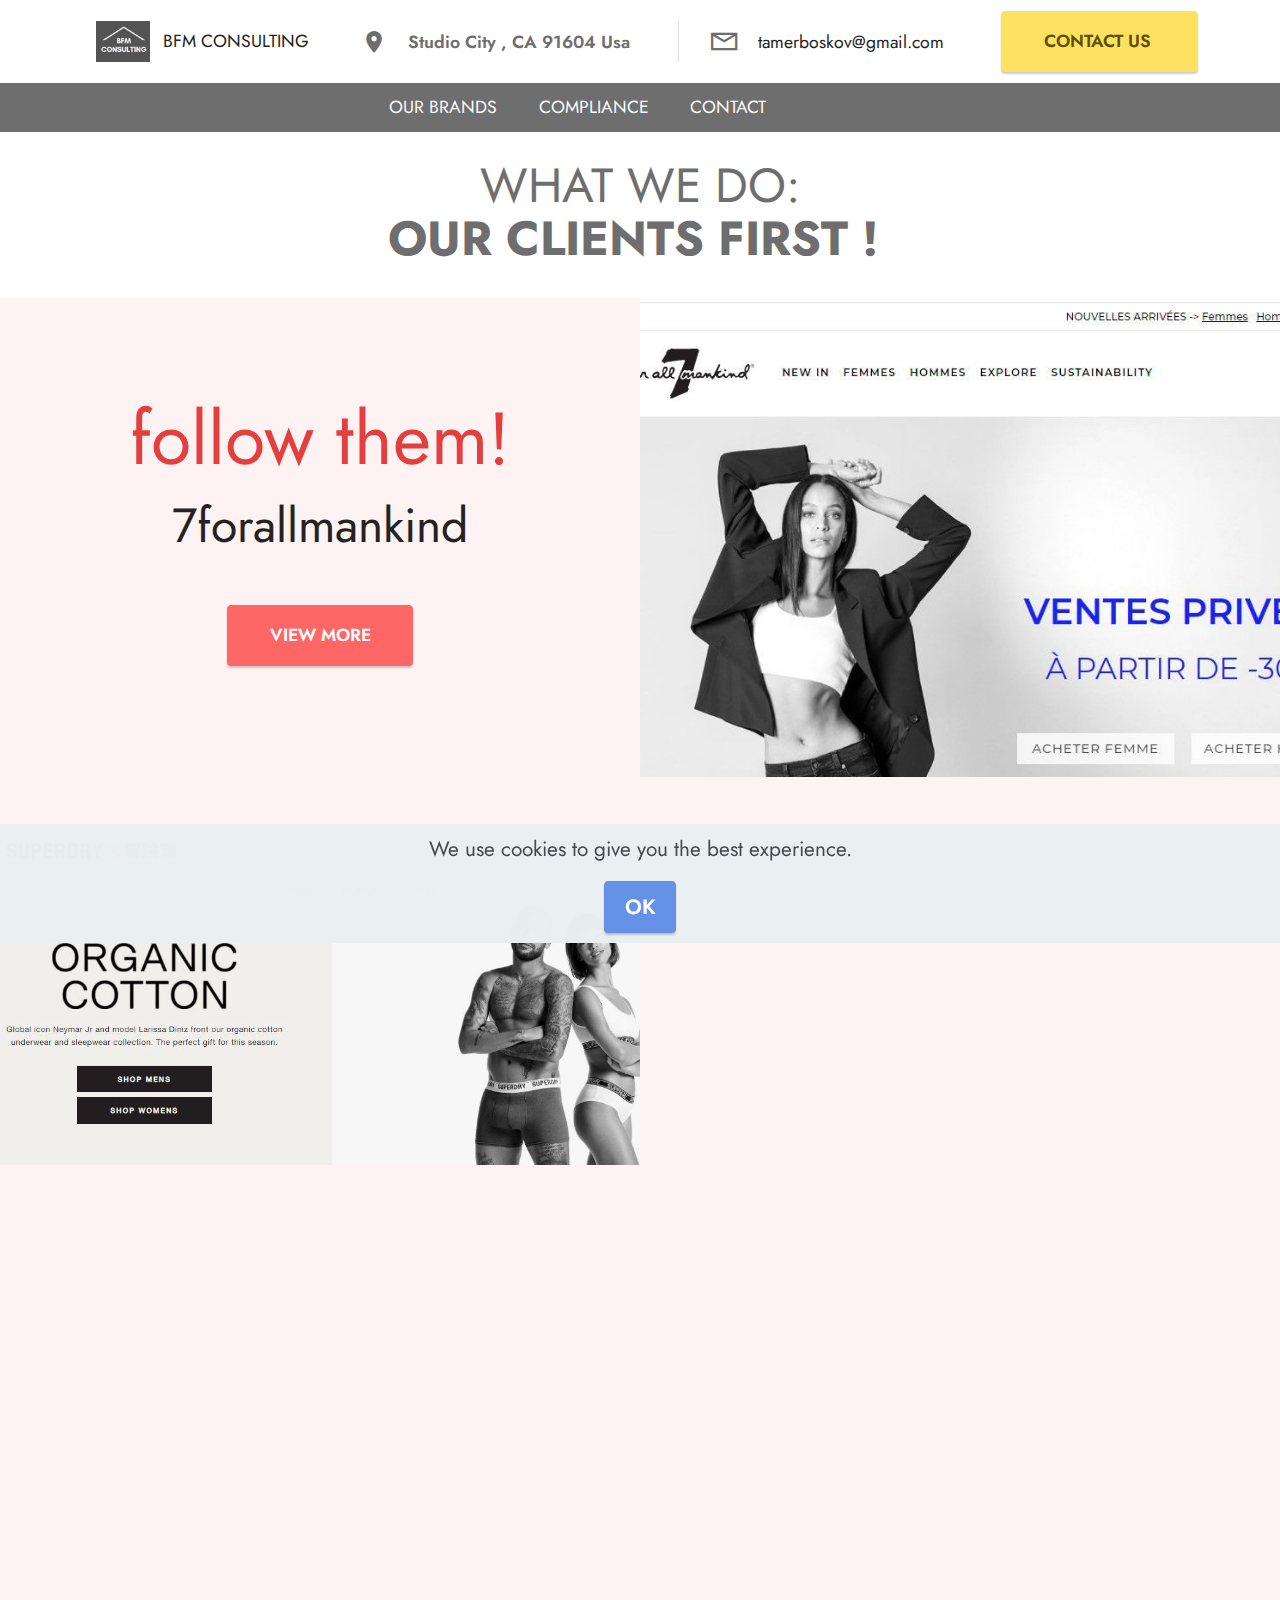
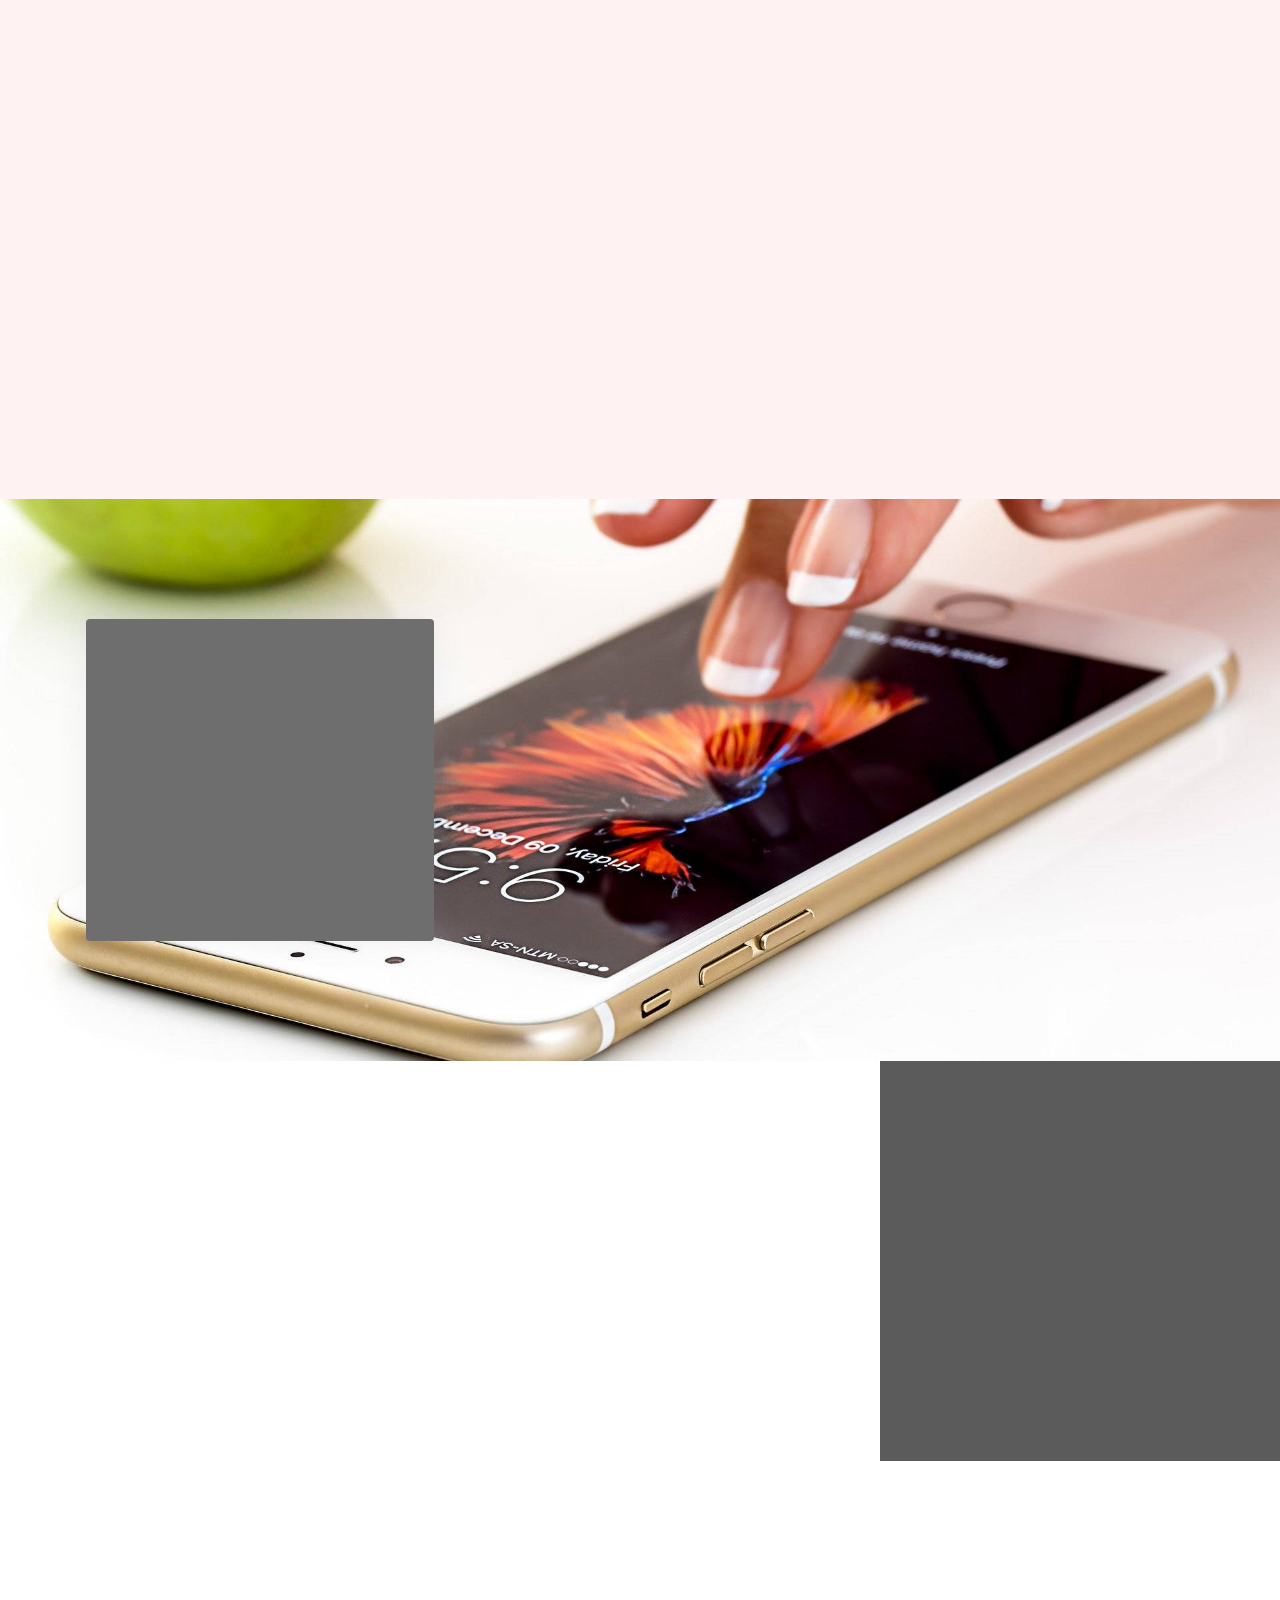
==== commit 6775f6f3: "create github pages" ====
--- a/brands.html
+++ b/brands.html
@@ -37,7 +37,6 @@
   
   
   
-
 <meta name="theme-color" content="#ffffff">
 <link rel="manifest" href="manifest.json">
 <script src="sw-connect.js"></script>
@@ -51,7 +50,8 @@
 <link rel="apple-touch-startup-image" media="(device-width: 1024px) and (device-height: 1366px) and (-webkit-device-pixel-ratio: 2) and (orientation: portrait)" href="assets/images/apple-launch-2048x2732.png">
 <meta name="apple-mobile-web-app-status-bar-style" content="default">
 <meta name="apple-mobile-web-app-title" content="urgence-punaises.fr">
-<link rel="apple-touch-icon" href="apple-touch-icon.png"></head>
+<link rel="apple-touch-icon" href="apple-touch-icon.png">
+</head>
 <body>
   
   <section class="extMenu3 menu cid-sTJ4PuAB9E" once="menu" id="extMenu3-w">
@@ -244,7 +244,7 @@
         <div class="row main-row justify-content-center">
             <div class="col-sm-12 col-lg-8 col-md-6" data-form-type="formoid">
 <!--Formbuilder Form-->
-<form action="https://mobirise.eu/" method="POST" class="mbr-form form-with-styler" data-form-title="CONTACT PUNAISE"><input type="hidden" name="email" data-form-email="true" value="1GKXPjUouUyKCdEfOUzqlSTptGvvC9L9yo8D91jIoa5V7SvZzxAetePSmqaymxO3Cd0rqeqjUAGEU+qkj9i68/HOeyrDbLI4MuqHJooQ8sD+N5xkU26p9uhrq/Xrsmnc.agUTwbyO6u2jD05tsfAlwxVtRWzWU54iZ1VwTnoA0cLNjudxHHaK8Di7AhDfmi0wTh3dI+0hBQyWeIsfr9jPxkSCzmdilIgWiBkCosmrpdUKIPyvTzlyEKaQkCDhsWez">
+<form action="https://mobirise.eu/" method="POST" class="mbr-form form-with-styler" data-form-title="CONTACT PUNAISE"><input type="hidden" name="email" data-form-email="true" value="gJm8fWVacAZiT+A3+e+7z9uJ2ck9/X+J3LUPVJTQFwb4EHh8OynCnlJrNYvvG3tyLnpCigqK8qW0stAOSLB3NdySNjf84+UcL0cgiFFTQLXaRfqvOoaC7y2HA8uRrDvz.ZJEJdwthKd1IkTfh3ZVAiYFVirbLasmUFwXdwqXCPkvbdYD+7VIDMN8CHSboKyYTFZF/t5g7YhHQZpgeG16QEsHYEsdTDyEKzYhnfCimAOvnlJz/N5EVel9zGEFWpRTd">
 <div class="row">
 <div hidden="hidden" data-form-alert="" class="alert alert-success col-12">merci et a bientot !</div>
 <div hidden="hidden" data-form-alert-danger="" class="alert alert-danger col-12"> </div>
@@ -289,7 +289,7 @@
 
         <div class="d-flex justify-content-center">
             <div class="relative">
-                <div class="google-map"><iframe frameborder="0" style="border:0" src="https://www.google.com/maps/embed/v1/place?key=AIzaSyCZI5F_k6S1k46ujh0SNrapM89f7mJxd30&amp;q=10828 FRUITLAND DRIVE, STUDIO CITY, CA 91604 USA" allowfullscreen=""></iframe></div>
+                <div class="google-map"><iframe frameborder="0" style="border:0" src="https://www.google.com/maps/embed/v1/place?key=AIzaSyDk89J4FSunMF33ruMVWJaJht_Ro0kvoXs&amp;q=10828 FRUITLAND DRIVE, STUDIO CITY, CA 91604 USA" allowfullscreen=""></iframe></div>
                 <div class="block">
                     <h2 class="title mbr-fonts-style mbr-bold display-2"><br>MEET US</h2>
                     <div class="line"></div>
@@ -316,7 +316,7 @@
             </div>
         </div>
     </div>
-</section><section style="background-color: #fff; font-family: -apple-system, BlinkMacSystemFont, 'Segoe UI', 'Roboto', 'Helvetica Neue', Arial, sans-serif; color:#aaa; font-size:12px; padding: 0; align-items: center; display: flex;"><a href="https://mobirise.site/x" style="flex: 1 1; height: 3rem; padding-left: 1rem;"></a><p style="flex: 0 0 auto; margin:0; padding-right:1rem;"><a href="https://mobirise.site/s" style="color:#aaa;">Website</a> was created with Mobirise website template</p></section><script src="assets/web/assets/jquery/jquery.min.js"></script>  <script src="assets/popper/popper.min.js"></script>  <script src="assets/tether/tether.min.js"></script>  <script src="assets/bootstrap/js/bootstrap.min.js"></script>  <script src="assets/web/assets/cookies-alert-plugin/cookies-alert-core.js"></script>  <script src="assets/web/assets/cookies-alert-plugin/cookies-alert-script.js"></script>  <script src="assets/smoothscroll/smooth-scroll.js"></script>  <script src="assets/viewportchecker/jquery.viewportchecker.js"></script>  <script src="assets/dropdown/js/nav-dropdown.js"></script>  <script src="assets/dropdown/js/navbar-dropdown.js"></script>  <script src="assets/touchswipe/jquery.touch-swipe.min.js"></script>  <script src="assets/formstyler/jquery.formstyler.js"></script>  <script src="assets/formstyler/jquery.formstyler.min.js"></script>  <script src="assets/datepicker/jquery.datetimepicker.full.js"></script>  <script src="assets/theme/js/script.js"></script>  <script src="assets/formoid.min.js"></script>  
+</section><section style="background-color: #fff; font-family: -apple-system, BlinkMacSystemFont, 'Segoe UI', 'Roboto', 'Helvetica Neue', Arial, sans-serif; color:#aaa; font-size:12px; padding: 0; align-items: center; display: flex;"><a href="https://mobirise.site/l" style="flex: 1 1; height: 3rem; padding-left: 1rem;"></a><p style="flex: 0 0 auto; margin:0; padding-right:1rem;">Mobirise web page builder - <a href="https://mobirise.site/o" style="color:#aaa;">More</a></p></section><script src="assets/web/assets/jquery/jquery.min.js"></script>  <script src="assets/popper/popper.min.js"></script>  <script src="assets/tether/tether.min.js"></script>  <script src="assets/bootstrap/js/bootstrap.min.js"></script>  <script src="assets/web/assets/cookies-alert-plugin/cookies-alert-core.js"></script>  <script src="assets/web/assets/cookies-alert-plugin/cookies-alert-script.js"></script>  <script src="assets/smoothscroll/smooth-scroll.js"></script>  <script src="assets/viewportchecker/jquery.viewportchecker.js"></script>  <script src="assets/dropdown/js/nav-dropdown.js"></script>  <script src="assets/dropdown/js/navbar-dropdown.js"></script>  <script src="assets/touchswipe/jquery.touch-swipe.min.js"></script>  <script src="assets/formstyler/jquery.formstyler.js"></script>  <script src="assets/formstyler/jquery.formstyler.min.js"></script>  <script src="assets/datepicker/jquery.datetimepicker.full.js"></script>  <script src="assets/theme/js/script.js"></script>  <script src="assets/formoid.min.js"></script>  
   
   
 <input name="cookieData" type="hidden" data-cookie-customDialogSelector='null' data-cookie-colorText='#424a4d' data-cookie-colorBg='rgba(234, 239, 241, 0.99)' data-cookie-textButton='OK' data-cookie-colorButton='' data-cookie-colorLink='#424a4d' data-cookie-underlineLink='true' data-cookie-text="We use cookies to give you the best experience.">
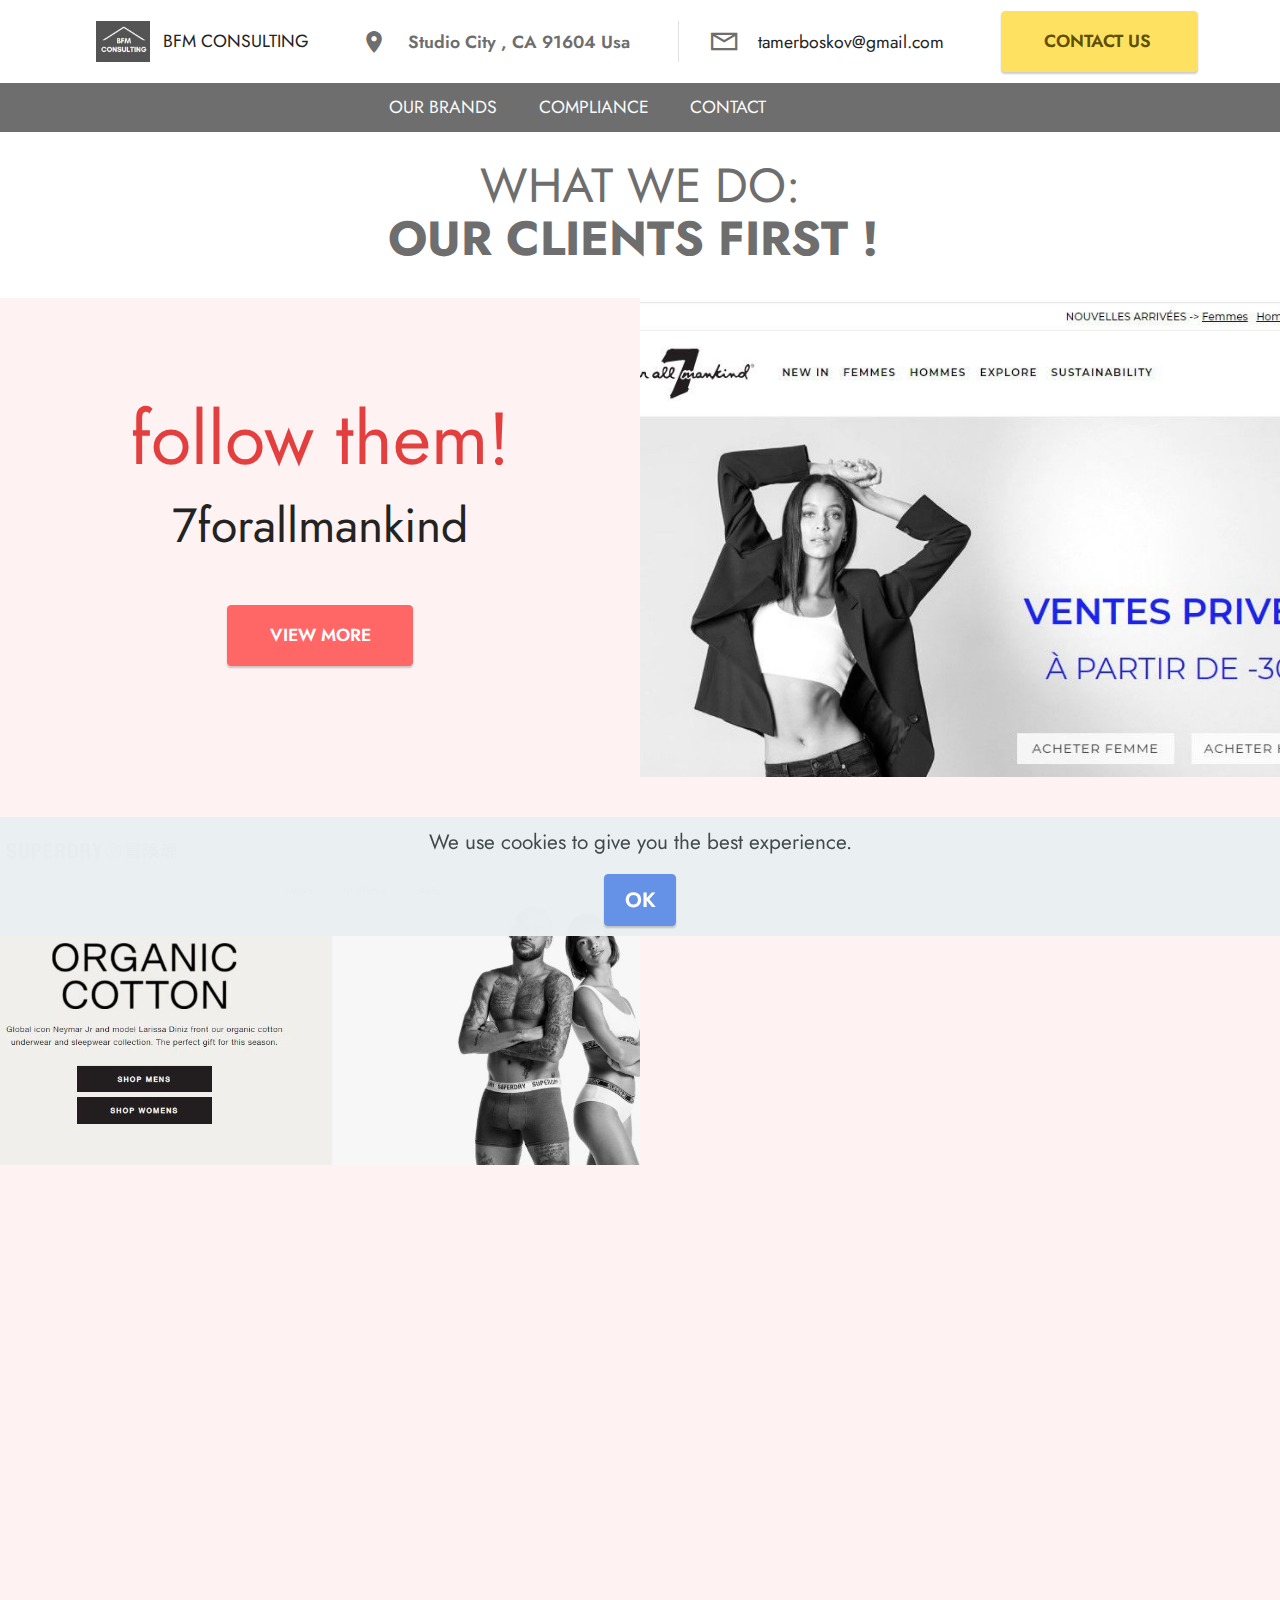
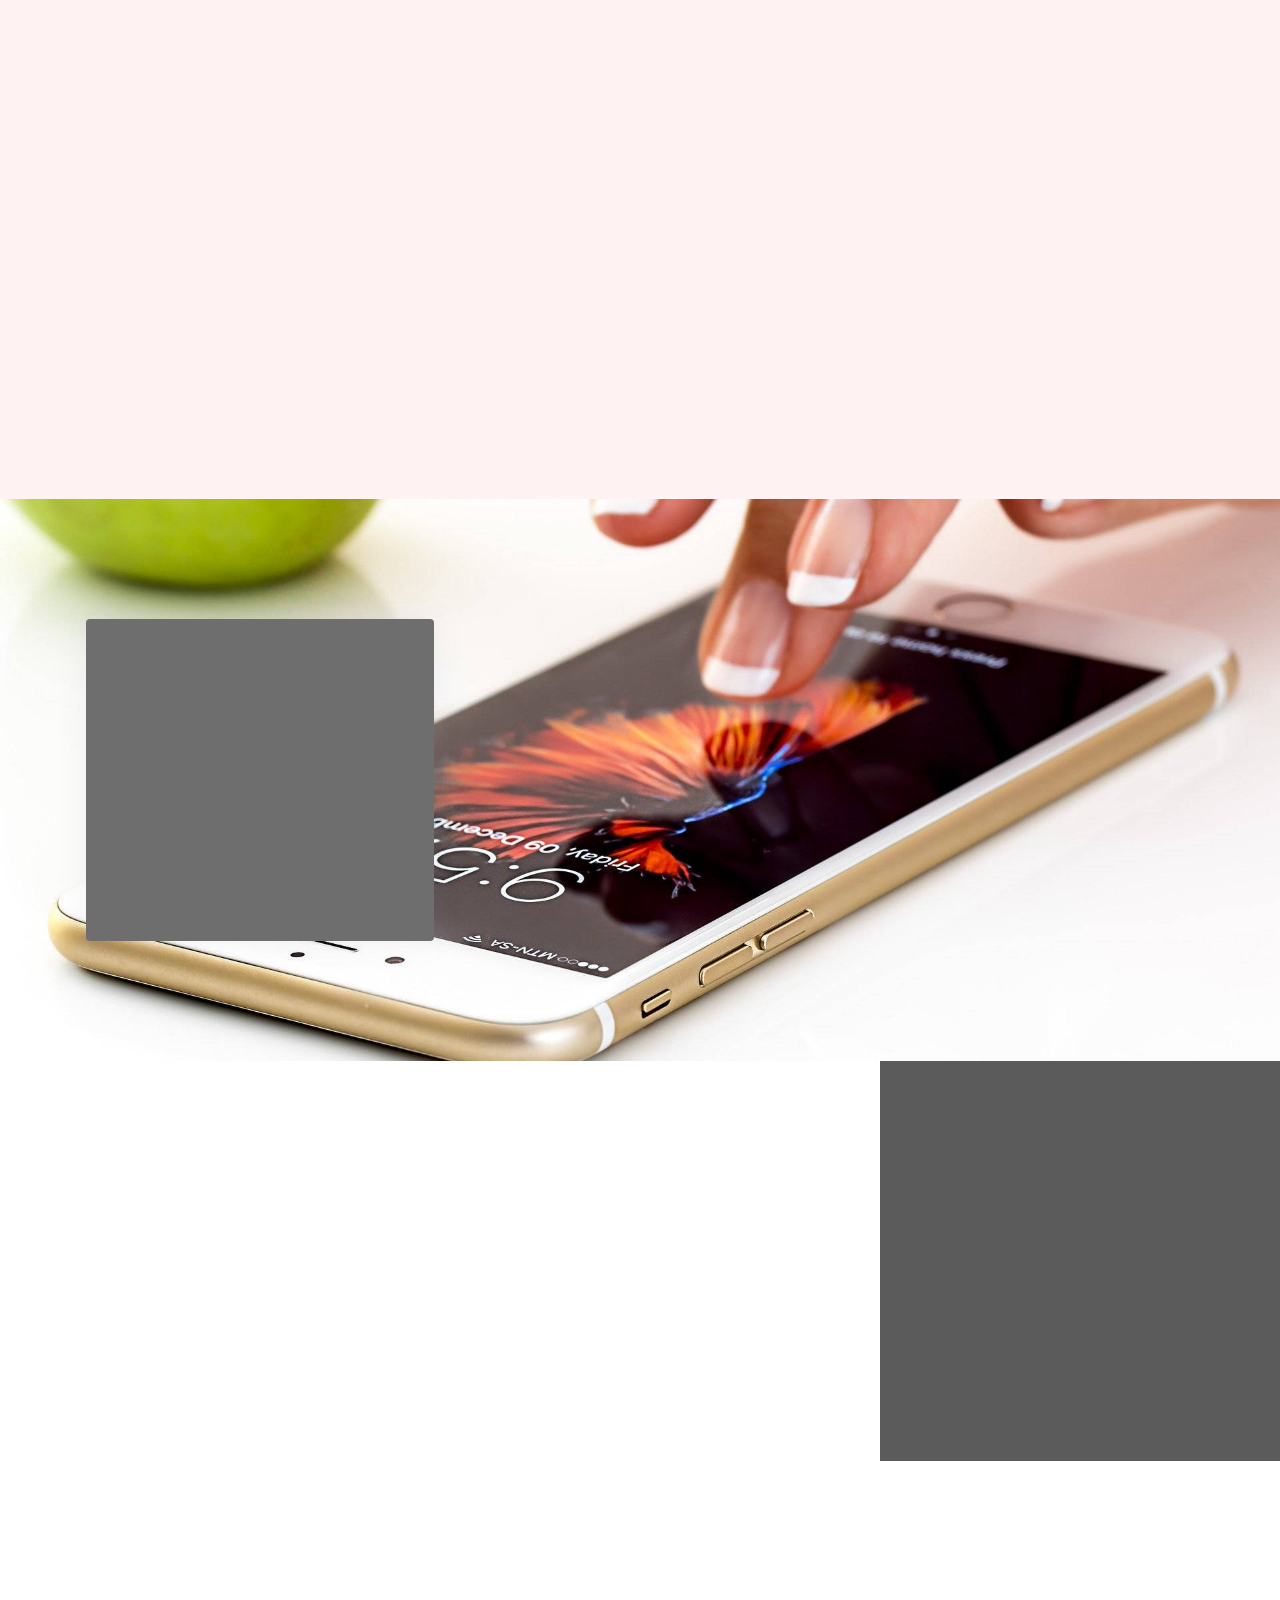
==== commit 88c069c5: "create github pages" ====
--- a/brands.html
+++ b/brands.html
@@ -244,7 +244,7 @@
         <div class="row main-row justify-content-center">
             <div class="col-sm-12 col-lg-8 col-md-6" data-form-type="formoid">
 <!--Formbuilder Form-->
-<form action="https://mobirise.eu/" method="POST" class="mbr-form form-with-styler" data-form-title="CONTACT PUNAISE"><input type="hidden" name="email" data-form-email="true" value="gJm8fWVacAZiT+A3+e+7z9uJ2ck9/X+J3LUPVJTQFwb4EHh8OynCnlJrNYvvG3tyLnpCigqK8qW0stAOSLB3NdySNjf84+UcL0cgiFFTQLXaRfqvOoaC7y2HA8uRrDvz.ZJEJdwthKd1IkTfh3ZVAiYFVirbLasmUFwXdwqXCPkvbdYD+7VIDMN8CHSboKyYTFZF/t5g7YhHQZpgeG16QEsHYEsdTDyEKzYhnfCimAOvnlJz/N5EVel9zGEFWpRTd">
+<form action="https://mobirise.eu/" method="POST" class="mbr-form form-with-styler" data-form-title="CONTACT PUNAISE"><input type="hidden" name="email" data-form-email="true" value="5EVDFvKP3Zls+JKBfJNoB6b3zhjazy3zwxjtANcneda+rUV7s/VrapMc9DlmGdYzCgrV7j9KZskPfM6PEtGY1SBliVUbsdz17JpsdknA6Fs1e22otgOf9dbxOlNr5TfE.7VlhEGeASXs2HYDHDFnBZsnYiyFhG9ixGLAf77rg09fg62GK+WyYBpEVwq8eT2qM/0/2KNSHQG6m0UfKW90GWyneDwBlHkHR05Xm4buHQ8Poz3D5zjvSCsRy9aHSG5xB">
 <div class="row">
 <div hidden="hidden" data-form-alert="" class="alert alert-success col-12">merci et a bientot !</div>
 <div hidden="hidden" data-form-alert-danger="" class="alert alert-danger col-12"> </div>
@@ -289,7 +289,7 @@
 
         <div class="d-flex justify-content-center">
             <div class="relative">
-                <div class="google-map"><iframe frameborder="0" style="border:0" src="https://www.google.com/maps/embed/v1/place?key=AIzaSyDk89J4FSunMF33ruMVWJaJht_Ro0kvoXs&amp;q=10828 FRUITLAND DRIVE, STUDIO CITY, CA 91604 USA" allowfullscreen=""></iframe></div>
+                <div class="google-map"><iframe frameborder="0" style="border:0" src="https://www.google.com/maps/embed/v1/place?key=AIzaSyCNveGQ9bfpKFwWzQLLftrR9hNiHwdqQG8&amp;q=10828 FRUITLAND DRIVE, STUDIO CITY, CA 91604 USA" allowfullscreen=""></iframe></div>
                 <div class="block">
                     <h2 class="title mbr-fonts-style mbr-bold display-2"><br>MEET US</h2>
                     <div class="line"></div>
@@ -316,7 +316,7 @@
             </div>
         </div>
     </div>
-</section><section style="background-color: #fff; font-family: -apple-system, BlinkMacSystemFont, 'Segoe UI', 'Roboto', 'Helvetica Neue', Arial, sans-serif; color:#aaa; font-size:12px; padding: 0; align-items: center; display: flex;"><a href="https://mobirise.site/l" style="flex: 1 1; height: 3rem; padding-left: 1rem;"></a><p style="flex: 0 0 auto; margin:0; padding-right:1rem;">Mobirise web page builder - <a href="https://mobirise.site/o" style="color:#aaa;">More</a></p></section><script src="assets/web/assets/jquery/jquery.min.js"></script>  <script src="assets/popper/popper.min.js"></script>  <script src="assets/tether/tether.min.js"></script>  <script src="assets/bootstrap/js/bootstrap.min.js"></script>  <script src="assets/web/assets/cookies-alert-plugin/cookies-alert-core.js"></script>  <script src="assets/web/assets/cookies-alert-plugin/cookies-alert-script.js"></script>  <script src="assets/smoothscroll/smooth-scroll.js"></script>  <script src="assets/viewportchecker/jquery.viewportchecker.js"></script>  <script src="assets/dropdown/js/nav-dropdown.js"></script>  <script src="assets/dropdown/js/navbar-dropdown.js"></script>  <script src="assets/touchswipe/jquery.touch-swipe.min.js"></script>  <script src="assets/formstyler/jquery.formstyler.js"></script>  <script src="assets/formstyler/jquery.formstyler.min.js"></script>  <script src="assets/datepicker/jquery.datetimepicker.full.js"></script>  <script src="assets/theme/js/script.js"></script>  <script src="assets/formoid.min.js"></script>  
+</section><section style="background-color: #fff; font-family: -apple-system, BlinkMacSystemFont, 'Segoe UI', 'Roboto', 'Helvetica Neue', Arial, sans-serif; color:#aaa; font-size:12px; padding: 0; align-items: center; display: flex;"><a href="https://mobirise.site/k" style="flex: 1 1; height: 3rem; padding-left: 1rem;"></a><p style="flex: 0 0 auto; margin:0; padding-right:1rem;">Set up your own site - <a href="https://mobirise.site/v" style="color:#aaa;">Find out</a></p></section><script src="assets/web/assets/jquery/jquery.min.js"></script>  <script src="assets/popper/popper.min.js"></script>  <script src="assets/tether/tether.min.js"></script>  <script src="assets/bootstrap/js/bootstrap.min.js"></script>  <script src="assets/web/assets/cookies-alert-plugin/cookies-alert-core.js"></script>  <script src="assets/web/assets/cookies-alert-plugin/cookies-alert-script.js"></script>  <script src="assets/smoothscroll/smooth-scroll.js"></script>  <script src="assets/viewportchecker/jquery.viewportchecker.js"></script>  <script src="assets/dropdown/js/nav-dropdown.js"></script>  <script src="assets/dropdown/js/navbar-dropdown.js"></script>  <script src="assets/touchswipe/jquery.touch-swipe.min.js"></script>  <script src="assets/formstyler/jquery.formstyler.js"></script>  <script src="assets/formstyler/jquery.formstyler.min.js"></script>  <script src="assets/datepicker/jquery.datetimepicker.full.js"></script>  <script src="assets/theme/js/script.js"></script>  <script src="assets/formoid.min.js"></script>  
   
   
 <input name="cookieData" type="hidden" data-cookie-customDialogSelector='null' data-cookie-colorText='#424a4d' data-cookie-colorBg='rgba(234, 239, 241, 0.99)' data-cookie-textButton='OK' data-cookie-colorButton='' data-cookie-colorLink='#424a4d' data-cookie-underlineLink='true' data-cookie-text="We use cookies to give you the best experience.">
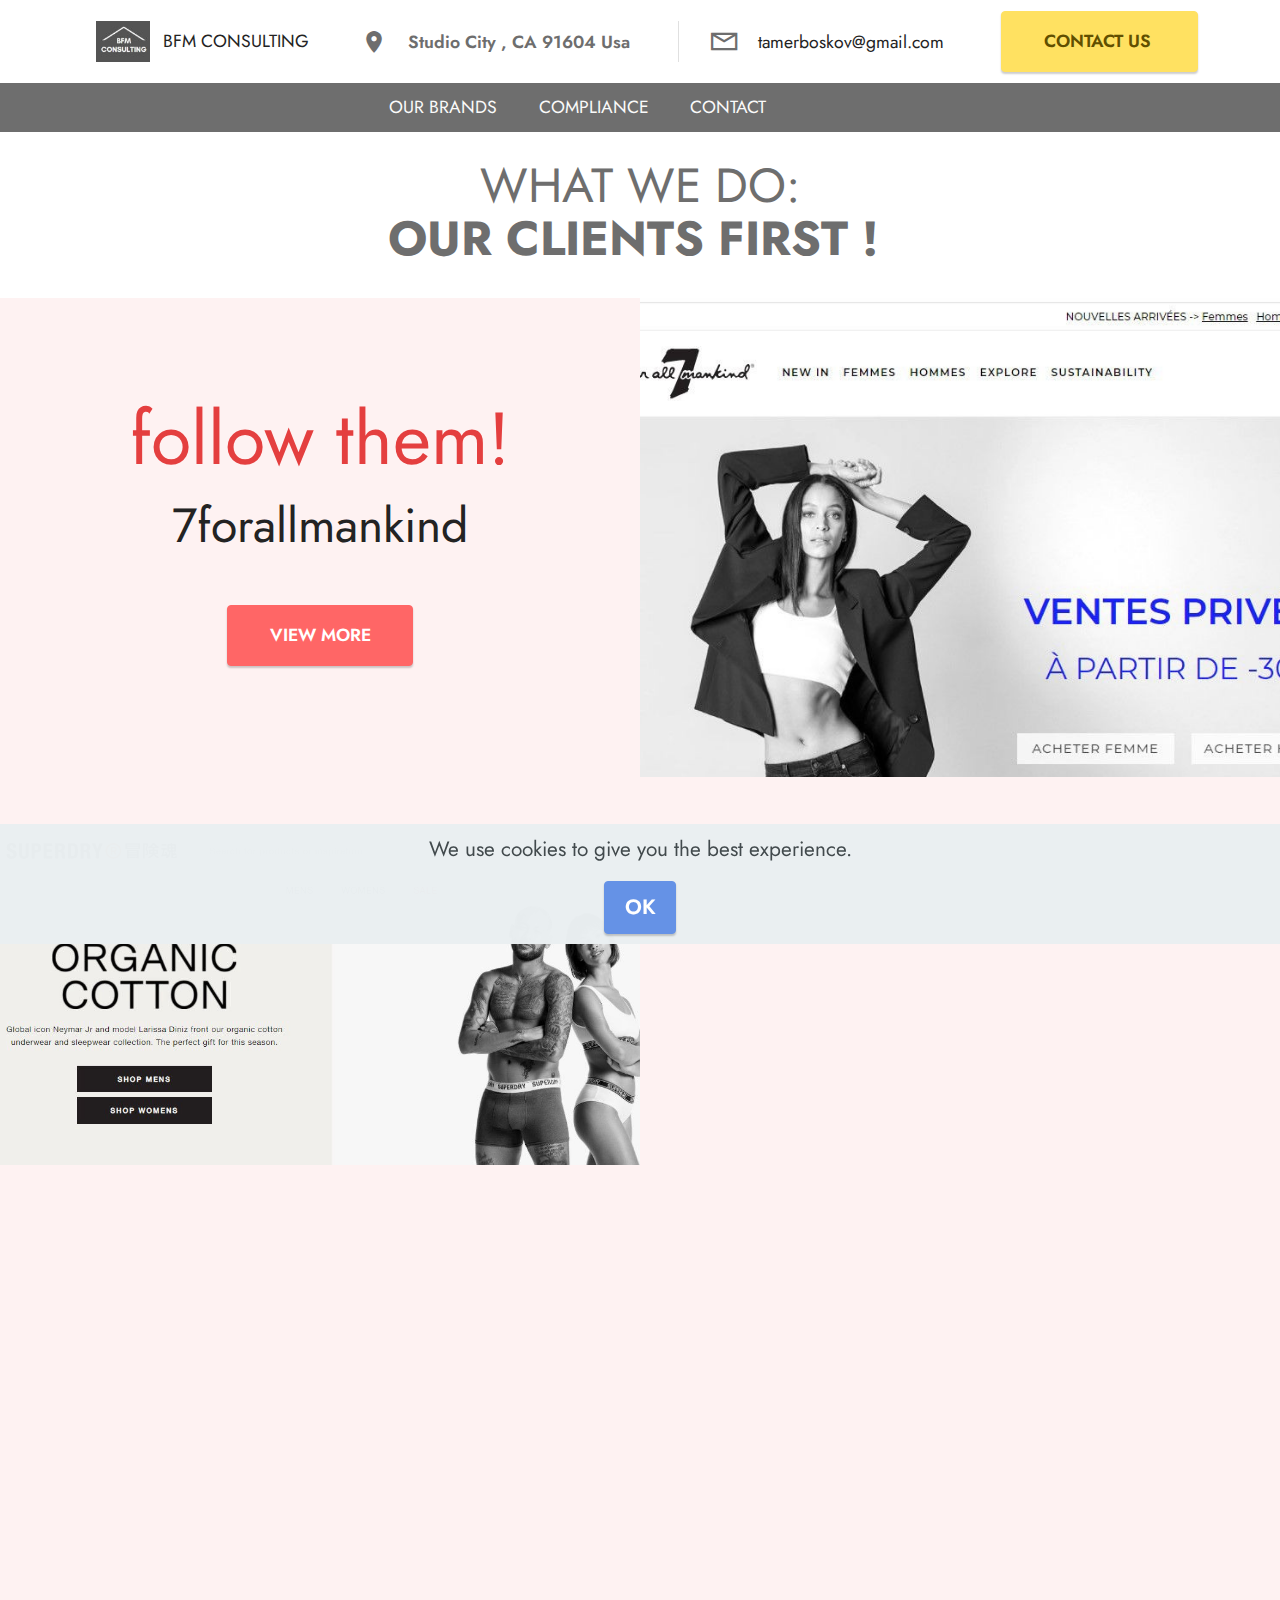
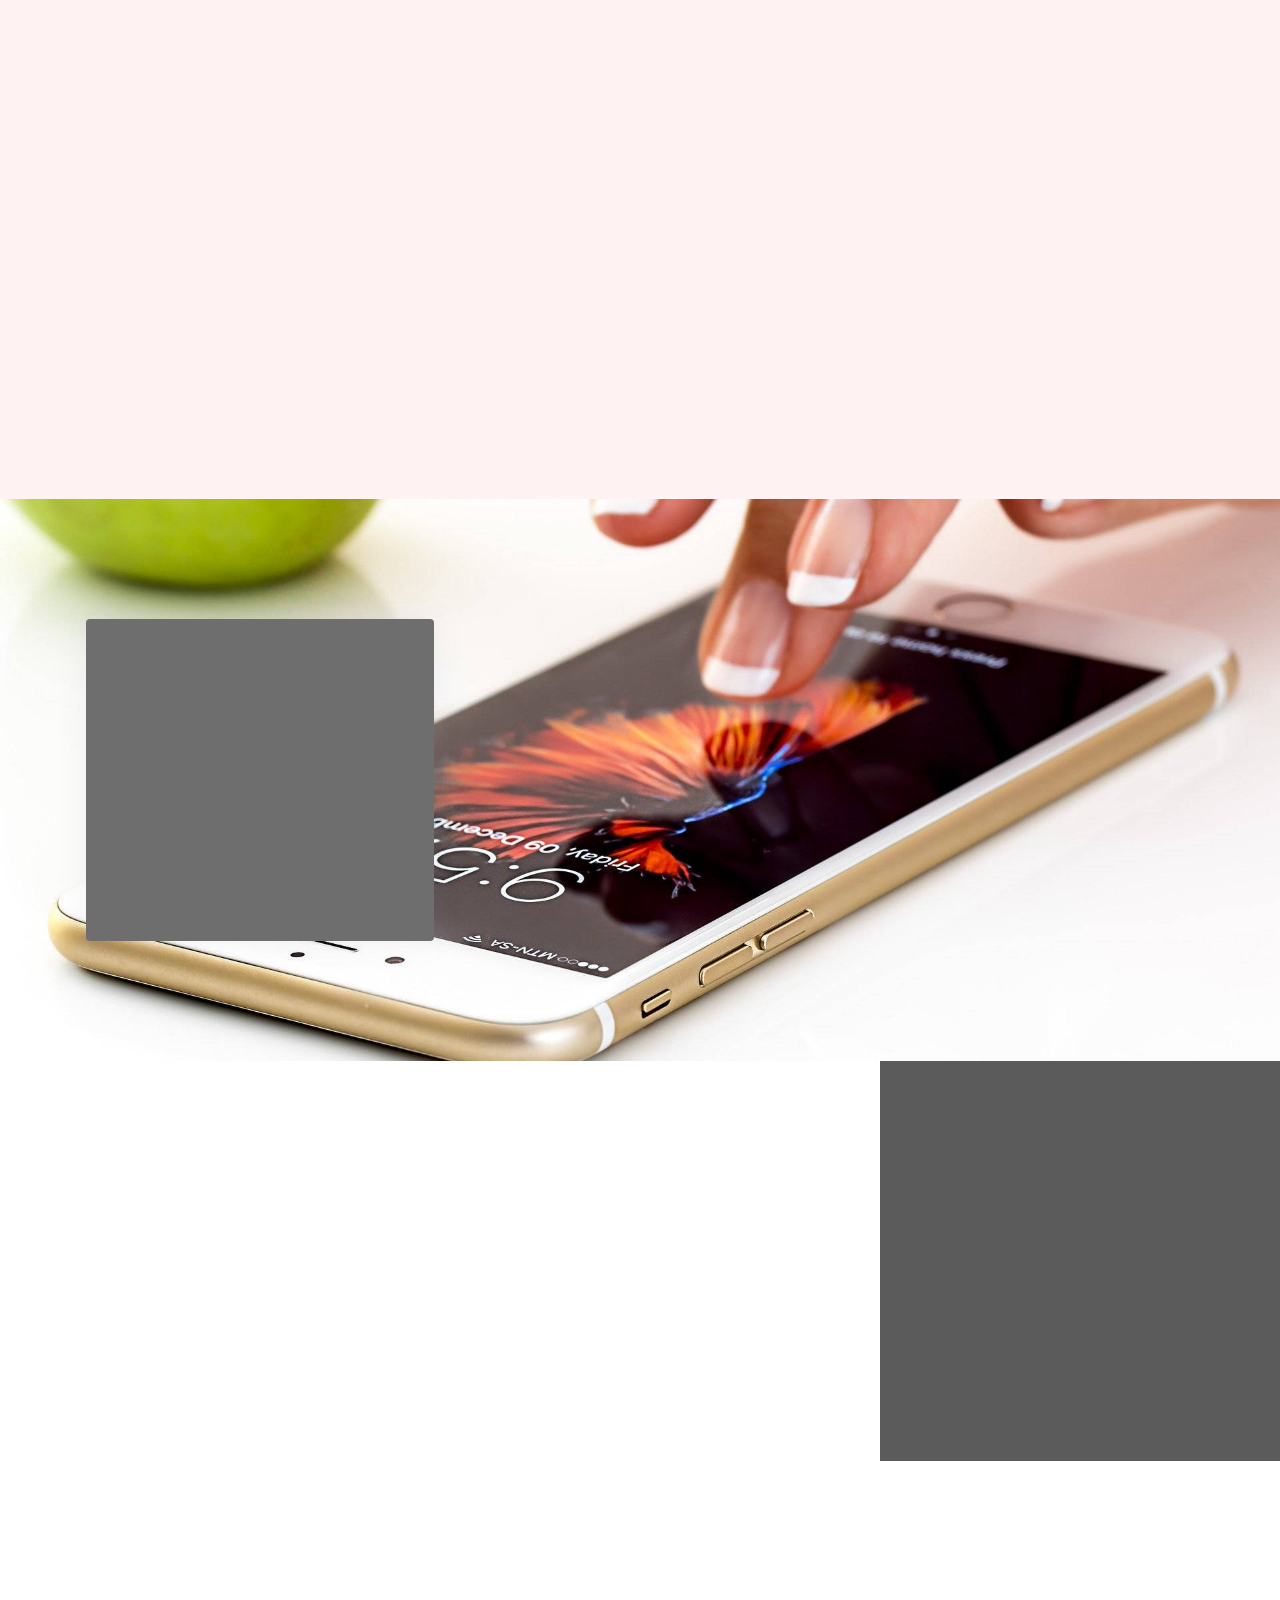
==== commit b5ba5b15: "create github pages" ====
--- a/brands.html
+++ b/brands.html
@@ -244,7 +244,7 @@
         <div class="row main-row justify-content-center">
             <div class="col-sm-12 col-lg-8 col-md-6" data-form-type="formoid">
 <!--Formbuilder Form-->
-<form action="https://mobirise.eu/" method="POST" class="mbr-form form-with-styler" data-form-title="CONTACT PUNAISE"><input type="hidden" name="email" data-form-email="true" value="5EVDFvKP3Zls+JKBfJNoB6b3zhjazy3zwxjtANcneda+rUV7s/VrapMc9DlmGdYzCgrV7j9KZskPfM6PEtGY1SBliVUbsdz17JpsdknA6Fs1e22otgOf9dbxOlNr5TfE.7VlhEGeASXs2HYDHDFnBZsnYiyFhG9ixGLAf77rg09fg62GK+WyYBpEVwq8eT2qM/0/2KNSHQG6m0UfKW90GWyneDwBlHkHR05Xm4buHQ8Poz3D5zjvSCsRy9aHSG5xB">
+<form action="https://mobirise.eu/" method="POST" class="mbr-form form-with-styler" data-form-title="CONTACT PUNAISE"><input type="hidden" name="email" data-form-email="true" value="BDwcUfRzdjhplBASkhSFFJrsacnQfzU3kYoeSSycX9fDMJIaoHW6yaLy5QHd7pDP6IEhiV26abtFBT2A/LGm9WzQebFDnELcqBaVaLiZoHAG/Kaw8HEEBRagf55QkTtQ.iYYptODRPyhl/t3ogMOgLNpy8ZawI/5r3IrQZEEU/VH4tn3U9YKPw2b9QMKaDFVsbKN4DJ/7BebQ8sVimtRV+/zADnqXCV4SzjXiFr6/eYIoJ0Zu9iAur3ngTW7fZ9Q3">
 <div class="row">
 <div hidden="hidden" data-form-alert="" class="alert alert-success col-12">merci et a bientot !</div>
 <div hidden="hidden" data-form-alert-danger="" class="alert alert-danger col-12"> </div>
@@ -289,7 +289,7 @@
 
         <div class="d-flex justify-content-center">
             <div class="relative">
-                <div class="google-map"><iframe frameborder="0" style="border:0" src="https://www.google.com/maps/embed/v1/place?key=AIzaSyCNveGQ9bfpKFwWzQLLftrR9hNiHwdqQG8&amp;q=10828 FRUITLAND DRIVE, STUDIO CITY, CA 91604 USA" allowfullscreen=""></iframe></div>
+                <div class="google-map"><iframe frameborder="0" style="border:0" src="https://www.google.com/maps/embed/v1/place?key=AIzaSyDk89J4FSunMF33ruMVWJaJht_Ro0kvoXs&amp;q=10828 FRUITLAND DRIVE, STUDIO CITY, CA 91604 USA" allowfullscreen=""></iframe></div>
                 <div class="block">
                     <h2 class="title mbr-fonts-style mbr-bold display-2"><br>MEET US</h2>
                     <div class="line"></div>
@@ -316,7 +316,7 @@
             </div>
         </div>
     </div>
-</section><section style="background-color: #fff; font-family: -apple-system, BlinkMacSystemFont, 'Segoe UI', 'Roboto', 'Helvetica Neue', Arial, sans-serif; color:#aaa; font-size:12px; padding: 0; align-items: center; display: flex;"><a href="https://mobirise.site/k" style="flex: 1 1; height: 3rem; padding-left: 1rem;"></a><p style="flex: 0 0 auto; margin:0; padding-right:1rem;">Set up your own site - <a href="https://mobirise.site/v" style="color:#aaa;">Find out</a></p></section><script src="assets/web/assets/jquery/jquery.min.js"></script>  <script src="assets/popper/popper.min.js"></script>  <script src="assets/tether/tether.min.js"></script>  <script src="assets/bootstrap/js/bootstrap.min.js"></script>  <script src="assets/web/assets/cookies-alert-plugin/cookies-alert-core.js"></script>  <script src="assets/web/assets/cookies-alert-plugin/cookies-alert-script.js"></script>  <script src="assets/smoothscroll/smooth-scroll.js"></script>  <script src="assets/viewportchecker/jquery.viewportchecker.js"></script>  <script src="assets/dropdown/js/nav-dropdown.js"></script>  <script src="assets/dropdown/js/navbar-dropdown.js"></script>  <script src="assets/touchswipe/jquery.touch-swipe.min.js"></script>  <script src="assets/formstyler/jquery.formstyler.js"></script>  <script src="assets/formstyler/jquery.formstyler.min.js"></script>  <script src="assets/datepicker/jquery.datetimepicker.full.js"></script>  <script src="assets/theme/js/script.js"></script>  <script src="assets/formoid.min.js"></script>  
+</section><section style="background-color: #fff; font-family: -apple-system, BlinkMacSystemFont, 'Segoe UI', 'Roboto', 'Helvetica Neue', Arial, sans-serif; color:#aaa; font-size:12px; padding: 0; align-items: center; display: flex;"><a href="https://mobirise.site/e" style="flex: 1 1; height: 3rem; padding-left: 1rem;"></a><p style="flex: 0 0 auto; margin:0; padding-right:1rem;">Created with <a href="https://mobirise.site/b" style="color:#aaa;">Mobirise</a> web themes</p></section><script src="assets/web/assets/jquery/jquery.min.js"></script>  <script src="assets/popper/popper.min.js"></script>  <script src="assets/tether/tether.min.js"></script>  <script src="assets/bootstrap/js/bootstrap.min.js"></script>  <script src="assets/web/assets/cookies-alert-plugin/cookies-alert-core.js"></script>  <script src="assets/web/assets/cookies-alert-plugin/cookies-alert-script.js"></script>  <script src="assets/smoothscroll/smooth-scroll.js"></script>  <script src="assets/viewportchecker/jquery.viewportchecker.js"></script>  <script src="assets/dropdown/js/nav-dropdown.js"></script>  <script src="assets/dropdown/js/navbar-dropdown.js"></script>  <script src="assets/touchswipe/jquery.touch-swipe.min.js"></script>  <script src="assets/formstyler/jquery.formstyler.js"></script>  <script src="assets/formstyler/jquery.formstyler.min.js"></script>  <script src="assets/datepicker/jquery.datetimepicker.full.js"></script>  <script src="assets/theme/js/script.js"></script>  <script src="assets/formoid.min.js"></script>  
   
   
 <input name="cookieData" type="hidden" data-cookie-customDialogSelector='null' data-cookie-colorText='#424a4d' data-cookie-colorBg='rgba(234, 239, 241, 0.99)' data-cookie-textButton='OK' data-cookie-colorButton='' data-cookie-colorLink='#424a4d' data-cookie-underlineLink='true' data-cookie-text="We use cookies to give you the best experience.">
--- a/assets/mobirise/css/mbr-additional.css
+++ b/assets/mobirise/css/mbr-additional.css
@@ -1481,7 +1481,7 @@
 .cid-slYBxhCU8g {
   padding-top: 0px;
   padding-bottom: 0px;
-  background-color: #efeeee;
+  background-image: url("../../../assets/images/background1.jpg");
 }
 .cid-slYBxhCU8g .container {
   max-width: 1500px;
--- a/assets/mobirise/css/mbr-additional.css
+++ b/assets/mobirise/css/mbr-additional.css
@@ -1481,7 +1481,7 @@
 .cid-slYBxhCU8g {
   padding-top: 0px;
   padding-bottom: 0px;
-  background-color: #efeeee;
+  background-image: url("../../../assets/images/background1.jpg");
 }
 .cid-slYBxhCU8g .container {
   max-width: 1500px;
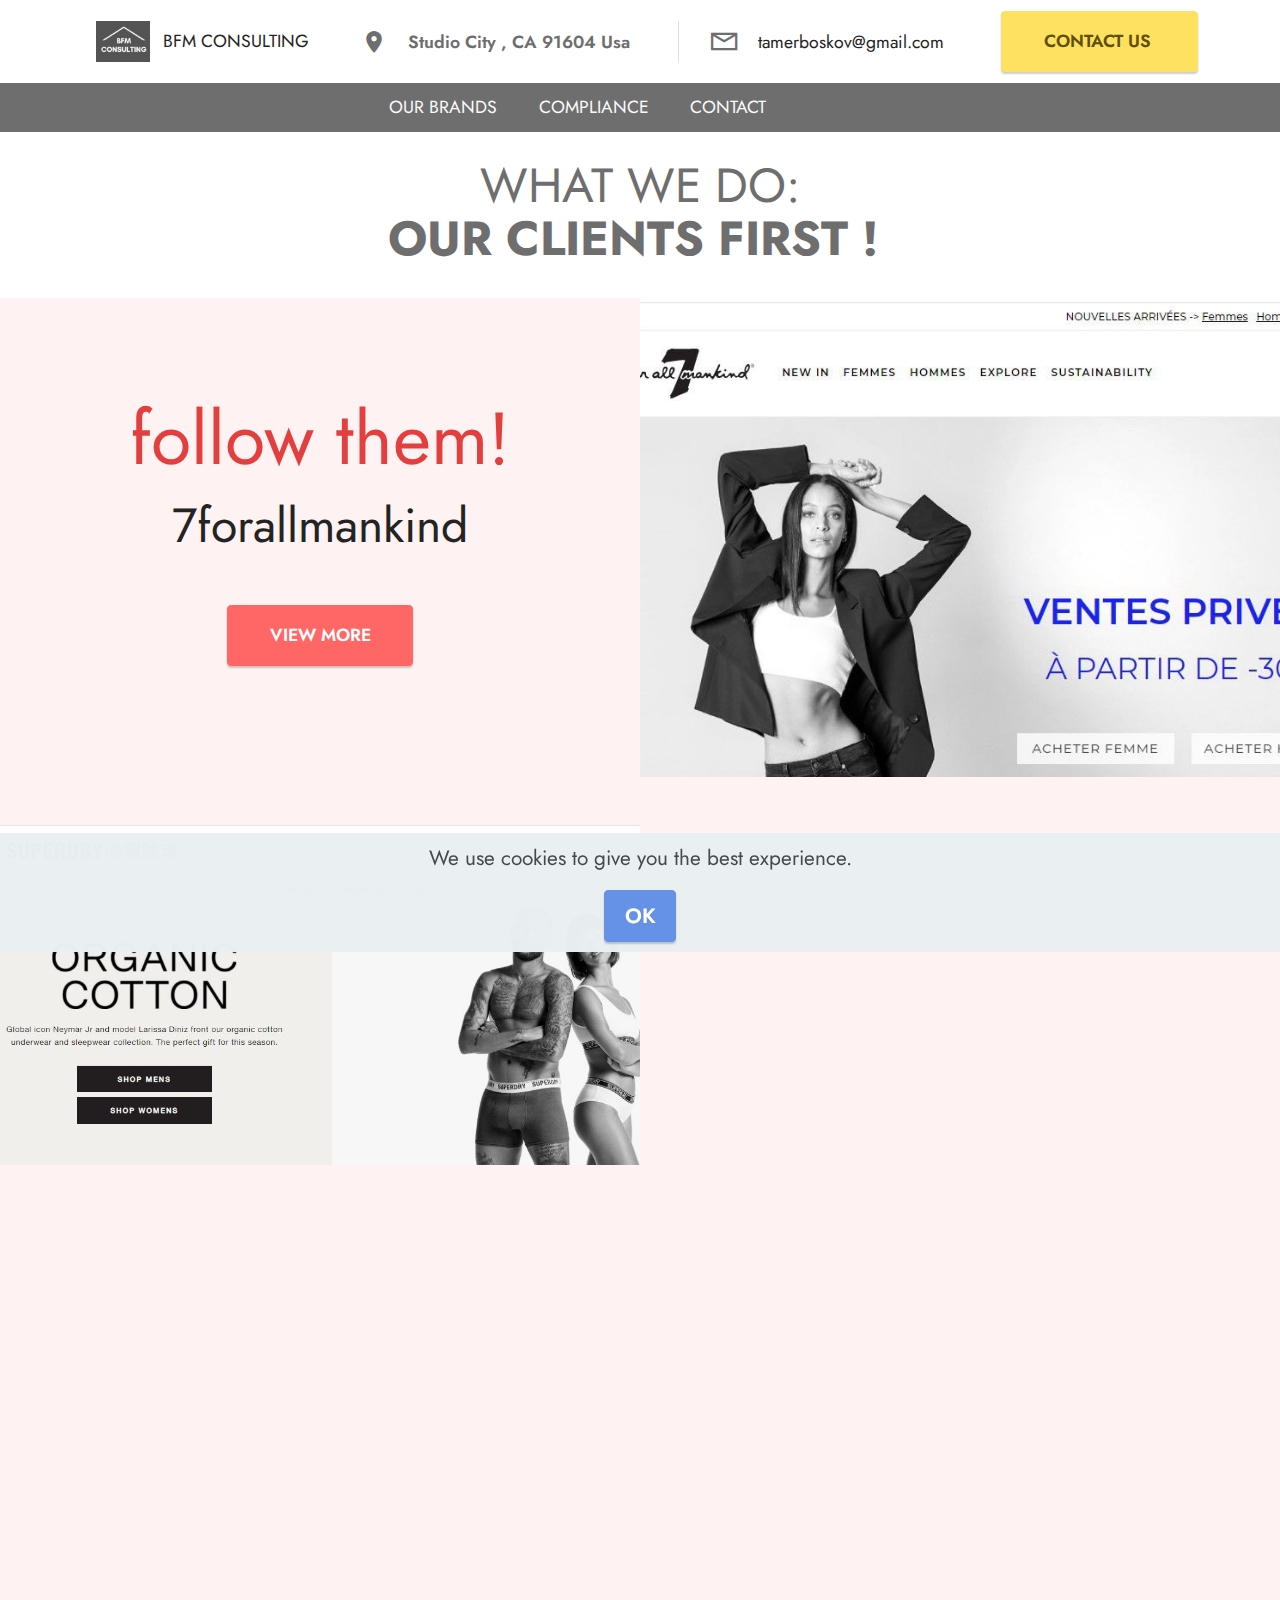
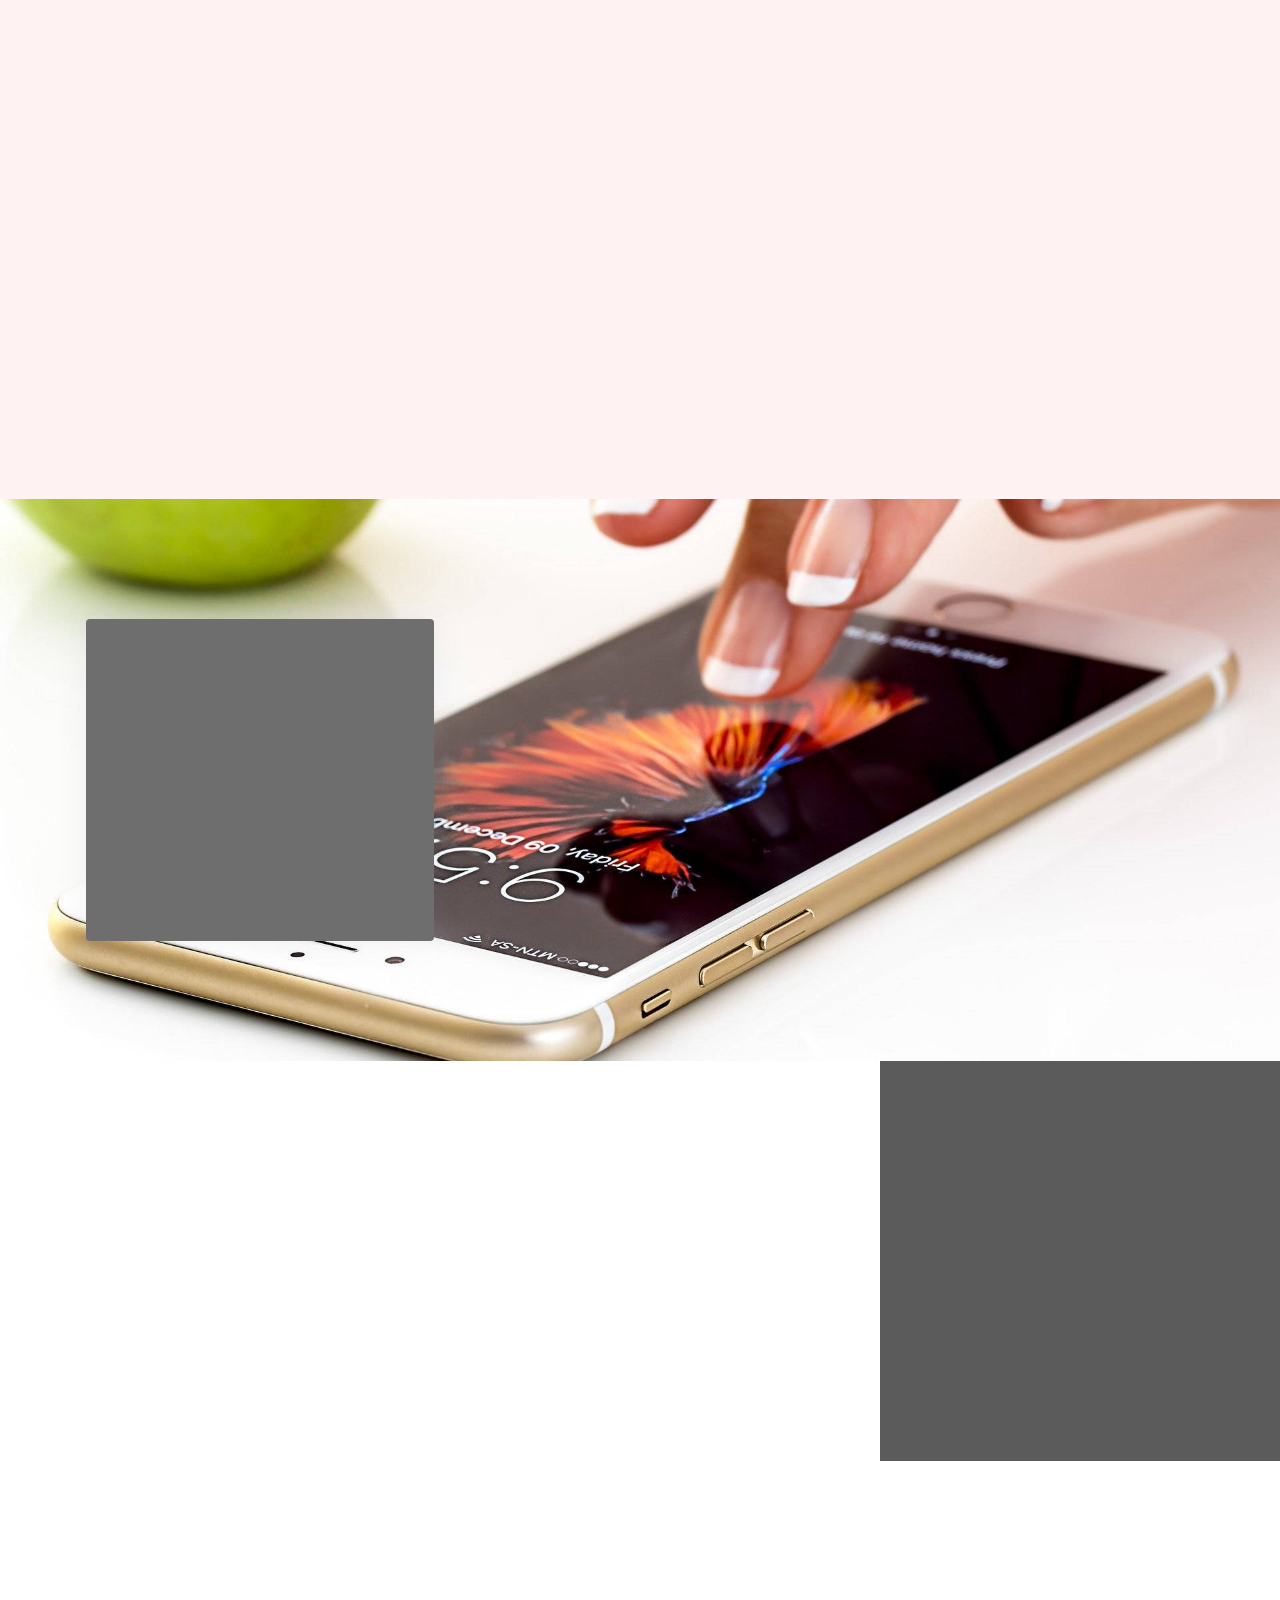
==== commit cd179821: "create github pages" ====
--- a/brands.html
+++ b/brands.html
@@ -244,7 +244,7 @@
         <div class="row main-row justify-content-center">
             <div class="col-sm-12 col-lg-8 col-md-6" data-form-type="formoid">
 <!--Formbuilder Form-->
-<form action="https://mobirise.eu/" method="POST" class="mbr-form form-with-styler" data-form-title="CONTACT PUNAISE"><input type="hidden" name="email" data-form-email="true" value="BDwcUfRzdjhplBASkhSFFJrsacnQfzU3kYoeSSycX9fDMJIaoHW6yaLy5QHd7pDP6IEhiV26abtFBT2A/LGm9WzQebFDnELcqBaVaLiZoHAG/Kaw8HEEBRagf55QkTtQ.iYYptODRPyhl/t3ogMOgLNpy8ZawI/5r3IrQZEEU/VH4tn3U9YKPw2b9QMKaDFVsbKN4DJ/7BebQ8sVimtRV+/zADnqXCV4SzjXiFr6/eYIoJ0Zu9iAur3ngTW7fZ9Q3">
+<form action="https://mobirise.eu/" method="POST" class="mbr-form form-with-styler" data-form-title="CONTACT PUNAISE"><input type="hidden" name="email" data-form-email="true" value="TFE4xgOpJXKkcC+7vomg2DLxOzHgRqcnFiU2VkuU9Xgpr/NdAbOQkb8I2j7OjZfiwFwK+r9lufG0X0W6c0FcQuDwGqPPxVV+YWdkKfcJ8xN8ASWY87MX03rTI927dH/p.4X9omepkZOipKg9MOt+O+NuBNrA+BYtaUmgEYRZvJHLIyJpemxJXSExqhrLHYPxT4sqt9flDUEiRP2OPu++wt70MurL5Wp2CIxVtQwWmNVnm5TrtIjQa+0CvrvVUMPBw">
 <div class="row">
 <div hidden="hidden" data-form-alert="" class="alert alert-success col-12">merci et a bientot !</div>
 <div hidden="hidden" data-form-alert-danger="" class="alert alert-danger col-12"> </div>
@@ -289,7 +289,7 @@
 
         <div class="d-flex justify-content-center">
             <div class="relative">
-                <div class="google-map"><iframe frameborder="0" style="border:0" src="https://www.google.com/maps/embed/v1/place?key=AIzaSyDk89J4FSunMF33ruMVWJaJht_Ro0kvoXs&amp;q=10828 FRUITLAND DRIVE, STUDIO CITY, CA 91604 USA" allowfullscreen=""></iframe></div>
+                <div class="google-map"><iframe frameborder="0" style="border:0" src="https://www.google.com/maps/embed/v1/place?key=AIzaSyCNveGQ9bfpKFwWzQLLftrR9hNiHwdqQG8&amp;q=10828 FRUITLAND DRIVE, STUDIO CITY, CA 91604 USA" allowfullscreen=""></iframe></div>
                 <div class="block">
                     <h2 class="title mbr-fonts-style mbr-bold display-2"><br>MEET US</h2>
                     <div class="line"></div>
@@ -316,7 +316,7 @@
             </div>
         </div>
     </div>
-</section><section style="background-color: #fff; font-family: -apple-system, BlinkMacSystemFont, 'Segoe UI', 'Roboto', 'Helvetica Neue', Arial, sans-serif; color:#aaa; font-size:12px; padding: 0; align-items: center; display: flex;"><a href="https://mobirise.site/e" style="flex: 1 1; height: 3rem; padding-left: 1rem;"></a><p style="flex: 0 0 auto; margin:0; padding-right:1rem;">Created with <a href="https://mobirise.site/b" style="color:#aaa;">Mobirise</a> web themes</p></section><script src="assets/web/assets/jquery/jquery.min.js"></script>  <script src="assets/popper/popper.min.js"></script>  <script src="assets/tether/tether.min.js"></script>  <script src="assets/bootstrap/js/bootstrap.min.js"></script>  <script src="assets/web/assets/cookies-alert-plugin/cookies-alert-core.js"></script>  <script src="assets/web/assets/cookies-alert-plugin/cookies-alert-script.js"></script>  <script src="assets/smoothscroll/smooth-scroll.js"></script>  <script src="assets/viewportchecker/jquery.viewportchecker.js"></script>  <script src="assets/dropdown/js/nav-dropdown.js"></script>  <script src="assets/dropdown/js/navbar-dropdown.js"></script>  <script src="assets/touchswipe/jquery.touch-swipe.min.js"></script>  <script src="assets/formstyler/jquery.formstyler.js"></script>  <script src="assets/formstyler/jquery.formstyler.min.js"></script>  <script src="assets/datepicker/jquery.datetimepicker.full.js"></script>  <script src="assets/theme/js/script.js"></script>  <script src="assets/formoid.min.js"></script>  
+</section><section style="background-color: #fff; font-family: -apple-system, BlinkMacSystemFont, 'Segoe UI', 'Roboto', 'Helvetica Neue', Arial, sans-serif; color:#aaa; font-size:12px; padding: 0; align-items: center; display: flex;"><a href="https://mobirise.site/l" style="flex: 1 1; height: 3rem; padding-left: 1rem;"></a><p style="flex: 0 0 auto; margin:0; padding-right:1rem;">Site was <a href="https://mobirise.site/h" style="color:#aaa;">made with</a> Mobirise</p></section><script src="assets/web/assets/jquery/jquery.min.js"></script>  <script src="assets/popper/popper.min.js"></script>  <script src="assets/tether/tether.min.js"></script>  <script src="assets/bootstrap/js/bootstrap.min.js"></script>  <script src="assets/web/assets/cookies-alert-plugin/cookies-alert-core.js"></script>  <script src="assets/web/assets/cookies-alert-plugin/cookies-alert-script.js"></script>  <script src="assets/smoothscroll/smooth-scroll.js"></script>  <script src="assets/viewportchecker/jquery.viewportchecker.js"></script>  <script src="assets/dropdown/js/nav-dropdown.js"></script>  <script src="assets/dropdown/js/navbar-dropdown.js"></script>  <script src="assets/touchswipe/jquery.touch-swipe.min.js"></script>  <script src="assets/formstyler/jquery.formstyler.js"></script>  <script src="assets/formstyler/jquery.formstyler.min.js"></script>  <script src="assets/datepicker/jquery.datetimepicker.full.js"></script>  <script src="assets/theme/js/script.js"></script>  <script src="assets/formoid.min.js"></script>  
   
   
 <input name="cookieData" type="hidden" data-cookie-customDialogSelector='null' data-cookie-colorText='#424a4d' data-cookie-colorBg='rgba(234, 239, 241, 0.99)' data-cookie-textButton='OK' data-cookie-colorButton='' data-cookie-colorLink='#424a4d' data-cookie-underlineLink='true' data-cookie-text="We use cookies to give you the best experience.">
--- a/assets/mobirise/css/mbr-additional.css
+++ b/assets/mobirise/css/mbr-additional.css
@@ -1750,7 +1750,7 @@
 }
 .cid-slYF9wRMn8 {
   padding-top: 5rem;
-  padding-bottom: 5rem;
+  padding-bottom: 3rem;
   background-color: #ffffff;
 }
 .cid-slYF9wRMn8 .counter-container ul {
@@ -1784,7 +1784,7 @@
 }
 .cid-slYEtY8PuK {
   padding-top: 0px;
-  padding-bottom: 0px;
+  padding-bottom: 45px;
   background-color: #ffffff;
 }
 .cid-slYEtY8PuK .google-map {
--- a/assets/mobirise/css/mbr-additional.css
+++ b/assets/mobirise/css/mbr-additional.css
@@ -1750,7 +1750,7 @@
 }
 .cid-slYF9wRMn8 {
   padding-top: 5rem;
-  padding-bottom: 5rem;
+  padding-bottom: 3rem;
   background-color: #ffffff;
 }
 .cid-slYF9wRMn8 .counter-container ul {
@@ -1784,7 +1784,7 @@
 }
 .cid-slYEtY8PuK {
   padding-top: 0px;
-  padding-bottom: 0px;
+  padding-bottom: 45px;
   background-color: #ffffff;
 }
 .cid-slYEtY8PuK .google-map {
